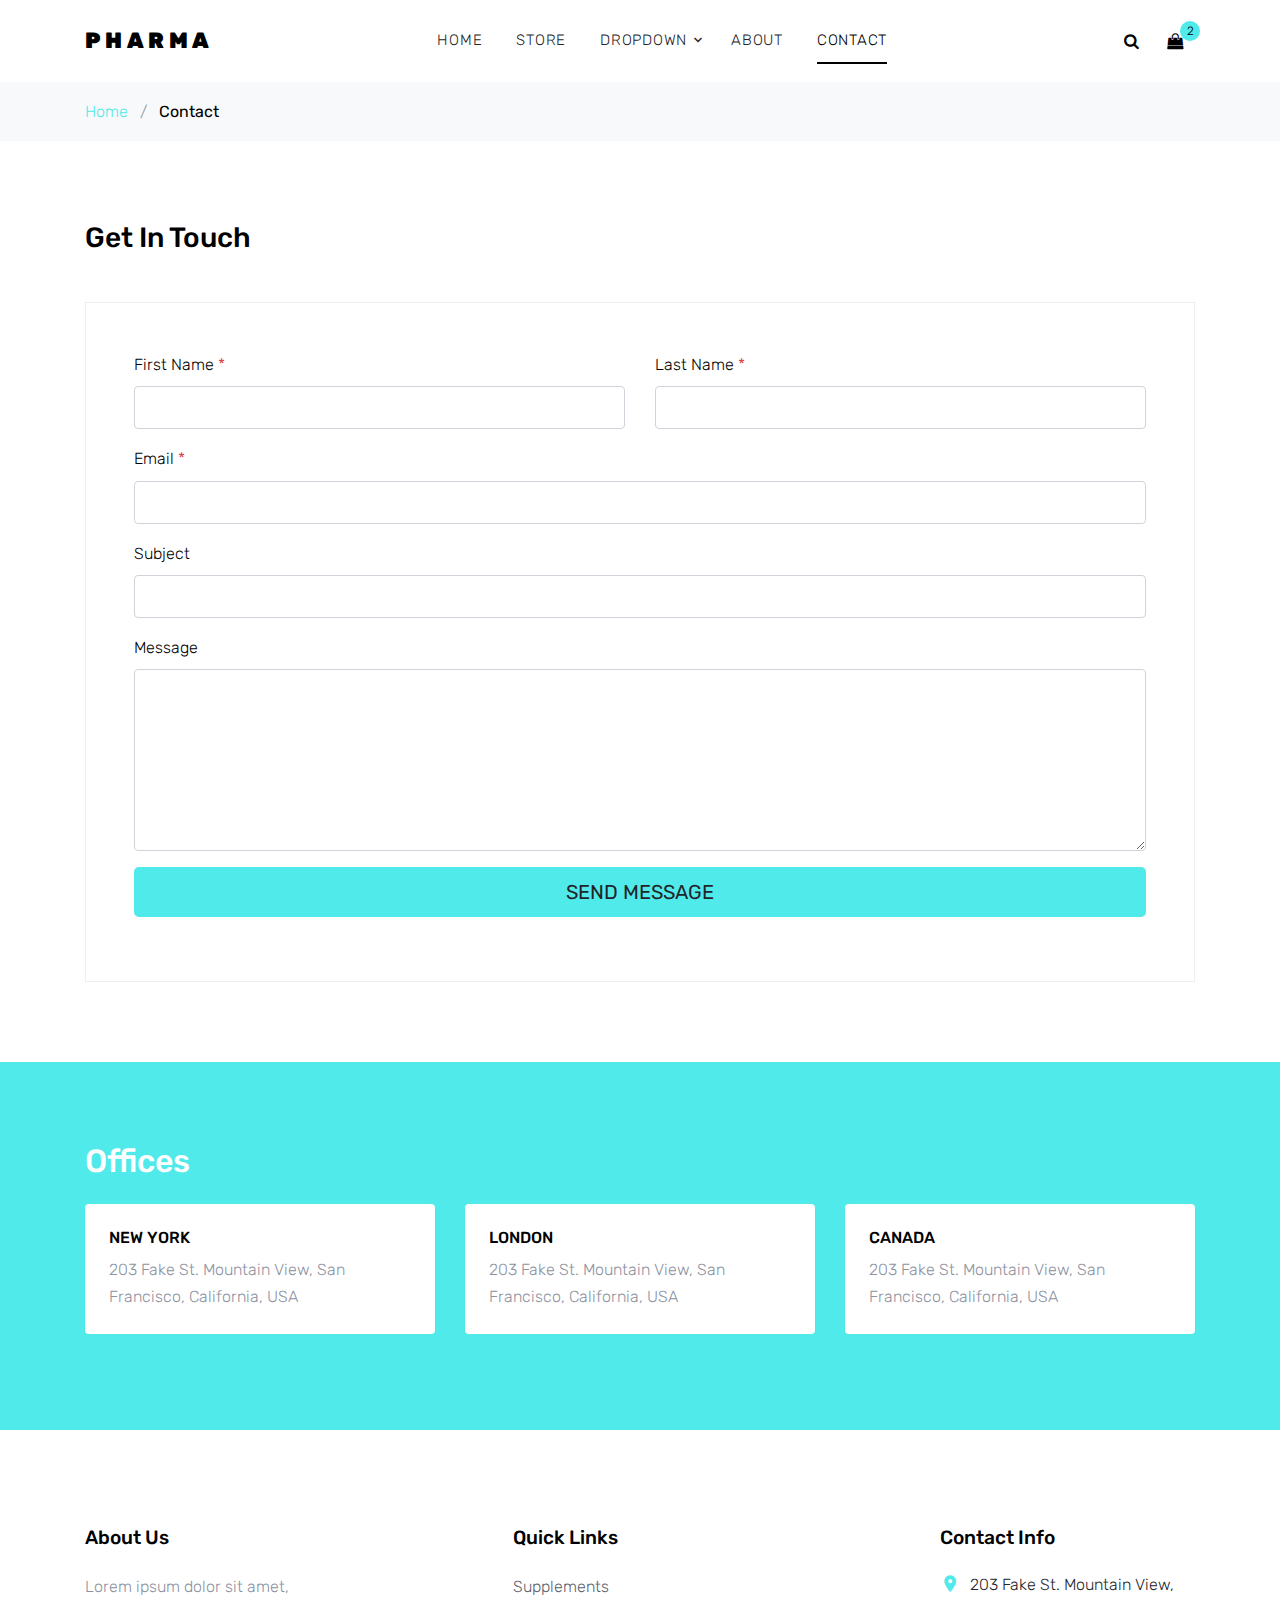
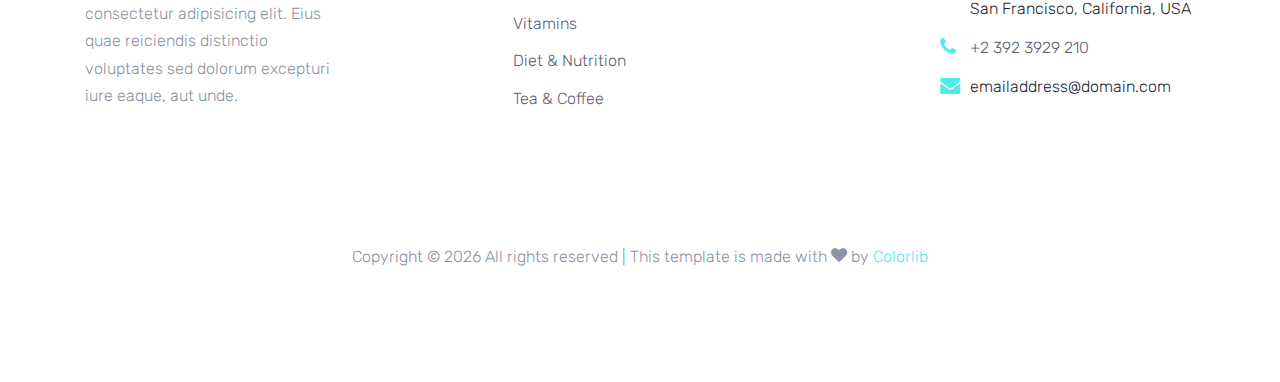
==== contact.html @ 4bcfc31c "add all pages" ====
<!DOCTYPE html>
<html lang="en">

<head>
  <title>Pharma &mdash; Colorlib Template</title>
  <meta charset="utf-8">
  <meta name="viewport" content="width=device-width, initial-scale=1, shrink-to-fit=no">

  <link href="https://fonts.googleapis.com/css?family=Rubik:400,700|Crimson+Text:400,400i" rel="stylesheet">
  <link rel="stylesheet" href="fonts/icomoon/style.css">

  <link rel="stylesheet" href="css/bootstrap.min.css">
  <link rel="stylesheet" href="css/magnific-popup.css">
  <link rel="stylesheet" href="css/jquery-ui.css">
  <link rel="stylesheet" href="css/owl.carousel.min.css">
  <link rel="stylesheet" href="css/owl.theme.default.min.css">


  <link rel="stylesheet" href="css/aos.css">

  <link rel="stylesheet" href="css/style.css">

</head>

<body>

  <div class="site-wrap">


    <div class="site-navbar py-2">

      <div class="search-wrap">
        <div class="container">
          <a href="#" class="search-close js-search-close"><span class="icon-close2"></span></a>
          <form action="#" method="post">
            <input type="text" class="form-control" placeholder="Search keyword and hit enter...">
          </form>
        </div>
      </div>

      <div class="container">
        <div class="d-flex align-items-center justify-content-between">
          <div class="logo">
            <div class="site-logo">
              <a href="index.html" class="js-logo-clone">Pharma</a>
            </div>
          </div>
          <div class="main-nav d-none d-lg-block">
            <nav class="site-navigation text-right text-md-center" role="navigation">
              <ul class="site-menu js-clone-nav d-none d-lg-block">
                <li><a href="index.html">Home</a></li>
                <li><a href="shop.html">Store</a></li>
                <li class="has-children">
                  <a href="#">Dropdown</a>
                  <ul class="dropdown">
                    <li><a href="#">Supplements</a></li>
                    <li class="has-children">
                      <a href="#">Vitamins</a>
                      <ul class="dropdown">
                        <li><a href="#">Supplements</a></li>
                        <li><a href="#">Vitamins</a></li>
                        <li><a href="#">Diet &amp; Nutrition</a></li>
                        <li><a href="#">Tea &amp; Coffee</a></li>
                      </ul>
                    </li>
                    <li><a href="#">Diet &amp; Nutrition</a></li>
                    <li><a href="#">Tea &amp; Coffee</a></li>

                  </ul>
                </li>
                <li><a href="about.html">About</a></li>
                <li class="active"><a href="contact.html">Contact</a></li>
              </ul>
            </nav>
          </div>
          <div class="icons">
            <a href="#" class="icons-btn d-inline-block js-search-open"><span class="icon-search"></span></a>
            <a href="cart.html" class="icons-btn d-inline-block bag">
              <span class="icon-shopping-bag"></span>
              <span class="number">2</span>
            </a>
            <a href="#" class="site-menu-toggle js-menu-toggle ml-3 d-inline-block d-lg-none"><span
                class="icon-menu"></span></a>
          </div>
        </div>
      </div>
    </div>

    <div class="bg-light py-3">
      <div class="container">
        <div class="row">
          <div class="col-md-12 mb-0">
            <a href="index.html">Home</a> <span class="mx-2 mb-0">/</span>
            <strong class="text-black">Contact</strong>
          </div>
        </div>
      </div>
    </div>

    <div class="site-section">
      <div class="container">
        <div class="row">
          <div class="col-md-12">
            <h2 class="h3 mb-5 text-black">Get In Touch</h2>
          </div>
          <div class="col-md-12">
    
            <form action="#" method="post">
    
              <div class="p-3 p-lg-5 border">
                <div class="form-group row">
                  <div class="col-md-6">
                    <label for="c_fname" class="text-black">First Name <span class="text-danger">*</span></label>
                    <input type="text" class="form-control" id="c_fname" name="c_fname">
                  </div>
                  <div class="col-md-6">
                    <label for="c_lname" class="text-black">Last Name <span class="text-danger">*</span></label>
                    <input type="text" class="form-control" id="c_lname" name="c_lname">
                  </div>
                </div>
                <div class="form-group row">
                  <div class="col-md-12">
                    <label for="c_email" class="text-black">Email <span class="text-danger">*</span></label>
                    <input type="email" class="form-control" id="c_email" name="c_email" placeholder="">
                  </div>
                </div>
                <div class="form-group row">
                  <div class="col-md-12">
                    <label for="c_subject" class="text-black">Subject </label>
                    <input type="text" class="form-control" id="c_subject" name="c_subject">
                  </div>
                </div>
    
                <div class="form-group row">
                  <div class="col-md-12">
                    <label for="c_message" class="text-black">Message </label>
                    <textarea name="c_message" id="c_message" cols="30" rows="7" class="form-control"></textarea>
                  </div>
                </div>
                <div class="form-group row">
                  <div class="col-lg-12">
                    <input type="submit" class="btn btn-primary btn-lg btn-block" value="Send Message">
                  </div>
                </div>
              </div>
            </form>
          </div>
          
        </div>
      </div>
    </div>



    <div class="site-section bg-primary">
      <div class="container">
        <div class="row">
          <div class="col-12">
            <h2 class="text-white mb-4">Offices</h2>
          </div>
          <div class="col-lg-4">
            <div class="p-4 bg-white mb-3 rounded">
              <span class="d-block text-black h6 text-uppercase">New York</span>
              <p class="mb-0">203 Fake St. Mountain View, San Francisco, California, USA</p>
            </div>
          </div>
          <div class="col-lg-4">
            <div class="p-4 bg-white mb-3 rounded">
              <span class="d-block text-black h6 text-uppercase">London</span>
              <p class="mb-0">203 Fake St. Mountain View, San Francisco, California, USA</p>
            </div>
          </div>
          <div class="col-lg-4">
            <div class="p-4 bg-white mb-3 rounded">
              <span class="d-block text-black h6 text-uppercase">Canada</span>
              <p class="mb-0">203 Fake St. Mountain View, San Francisco, California, USA</p>
            </div>
          </div>
        </div>
      </div>
      
    </div>


    <footer class="site-footer">
      <div class="container">
        <div class="row">
          <div class="col-md-6 col-lg-3 mb-4 mb-lg-0">

            <div class="block-7">
              <h3 class="footer-heading mb-4">About Us</h3>
              <p>Lorem ipsum dolor sit amet, consectetur adipisicing elit. Eius quae reiciendis distinctio voluptates
                sed dolorum excepturi iure eaque, aut unde.</p>
            </div>

          </div>
          <div class="col-lg-3 mx-auto mb-5 mb-lg-0">
            <h3 class="footer-heading mb-4">Quick Links</h3>
            <ul class="list-unstyled">
              <li><a href="#">Supplements</a></li>
              <li><a href="#">Vitamins</a></li>
              <li><a href="#">Diet &amp; Nutrition</a></li>
              <li><a href="#">Tea &amp; Coffee</a></li>
            </ul>
          </div>

          <div class="col-md-6 col-lg-3">
            <div class="block-5 mb-5">
              <h3 class="footer-heading mb-4">Contact Info</h3>
              <ul class="list-unstyled">
                <li class="address">203 Fake St. Mountain View, San Francisco, California, USA</li>
                <li class="phone"><a href="tel://23923929210">+2 392 3929 210</a></li>
                <li class="email">emailaddress@domain.com</li>
              </ul>
            </div>


          </div>
        </div>
        <div class="row pt-5 mt-5 text-center">
          <div class="col-md-12">
            <p>
              <!-- Link back to Colorlib can't be removed. Template is licensed under CC BY 3.0. -->
              Copyright &copy;
              <script>document.write(new Date().getFullYear());</script> All rights reserved | This template is made
              with <i class="icon-heart" aria-hidden="true"></i> by <a href="https://colorlib.com" target="_blank"
                class="text-primary">Colorlib</a>
              <!-- Link back to Colorlib can't be removed. Template is licensed under CC BY 3.0. -->
            </p>
          </div>

        </div>
      </div>
    </footer>
  </div>

  <script src="js/jquery-3.3.1.min.js"></script>
  <script src="js/jquery-ui.js"></script>
  <script src="js/popper.min.js"></script>
  <script src="js/bootstrap.min.js"></script>
  <script src="js/owl.carousel.min.js"></script>
  <script src="js/jquery.magnific-popup.min.js"></script>
  <script src="js/aos.js"></script>

  <script src="js/main.js"></script>

</body>

</html>
---- fonts/icomoon/style.css ----
@font-face {
  font-family: 'icomoon';
  src:  url('fonts/icomoon.eot?10si43');
  src:  url('fonts/icomoon.eot?10si43#iefix') format('embedded-opentype'),
    url('fonts/icomoon.ttf?10si43') format('truetype'),
    url('fonts/icomoon.woff?10si43') format('woff'),
    url('fonts/icomoon.svg?10si43#icomoon') format('svg');
  font-weight: normal;
  font-style: normal;
}

[class^="icon-"], [class*=" icon-"] {
  /* use !important to prevent issues with browser extensions that change fonts */
  font-family: 'icomoon' !important;
  speak: none;
  font-style: normal;
  font-weight: normal;
  font-variant: normal;
  text-transform: none;
  line-height: 1;

  /* Better Font Rendering =========== */
  -webkit-font-smoothing: antialiased;
  -moz-osx-font-smoothing: grayscale;
}

.icon-asterisk:before {
  content: "\f069";
}
.icon-plus:before {
  content: "\f067";
}
.icon-question:before {
  content: "\f128";
}
.icon-minus:before {
  content: "\f068";
}
.icon-glass:before {
  content: "\f000";
}
.icon-music:before {
  content: "\f001";
}
.icon-search:before {
  content: "\f002";
}
.icon-envelope-o:before {
  content: "\f003";
}
.icon-heart:before {
  content: "\f004";
}
.icon-star:before {
  content: "\f005";
}
.icon-star-o:before {
  content: "\f006";
}
.icon-user:before {
  content: "\f007";
}
.icon-film:before {
  content: "\f008";
}
.icon-th-large:before {
  content: "\f009";
}
.icon-th:before {
  content: "\f00a";
}
.icon-th-list:before {
  content: "\f00b";
}
.icon-check:before {
  content: "\f00c";
}
.icon-close:before {
  content: "\f00d";
}
.icon-remove:before {
  content: "\f00d";
}
.icon-times:before {
  content: "\f00d";
}
.icon-search-plus:before {
  content: "\f00e";
}
.icon-search-minus:before {
  content: "\f010";
}
.icon-power-off:before {
  content: "\f011";
}
.icon-signal:before {
  content: "\f012";
}
.icon-cog:before {
  content: "\f013";
}
.icon-gear:before {
  content: "\f013";
}
.icon-trash-o:before {
  content: "\f014";
}
.icon-home:before {
  content: "\f015";
}
.icon-file-o:before {
  content: "\f016";
}
.icon-clock-o:before {
  content: "\f017";
}
.icon-road:before {
  content: "\f018";
}
.icon-download:before {
  content: "\f019";
}
.icon-arrow-circle-o-down:before {
  content: "\f01a";
}
.icon-arrow-circle-o-up:before {
  content: "\f01b";
}
.icon-inbox:before {
  content: "\f01c";
}
.icon-play-circle-o:before {
  content: "\f01d";
}
.icon-repeat:before {
  content: "\f01e";
}
.icon-rotate-right:before {
  content: "\f01e";
}
.icon-refresh:before {
  content: "\f021";
}
.icon-list-alt:before {
  content: "\f022";
}
.icon-lock:before {
  content: "\f023";
}
.icon-flag:before {
  content: "\f024";
}
.icon-headphones:before {
  content: "\f025";
}
.icon-volume-off:before {
  content: "\f026";
}
.icon-volume-down:before {
  content: "\f027";
}
.icon-volume-up:before {
  content: "\f028";
}
.icon-qrcode:before {
  content: "\f029";
}
.icon-barcode:before {
  content: "\f02a";
}
.icon-tag:before {
  content: "\f02b";
}
.icon-tags:before {
  content: "\f02c";
}
.icon-book:before {
  content: "\f02d";
}
.icon-bookmark:before {
  content: "\f02e";
}
.icon-print:before {
  content: "\f02f";
}
.icon-camera:before {
  content: "\f030";
}
.icon-font:before {
  content: "\f031";
}
.icon-bold:before {
  content: "\f032";
}
.icon-italic:before {
  content: "\f033";
}
.icon-text-height:before {
  content: "\f034";
}
.icon-text-width:before {
  content: "\f035";
}
.icon-align-left:before {
  content: "\f036";
}
.icon-align-center:before {
  content: "\f037";
}
.icon-align-right:before {
  content: "\f038";
}
.icon-align-justify:before {
  content: "\f039";
}
.icon-list:before {
  content: "\f03a";
}
.icon-dedent:before {
  content: "\f03b";
}
.icon-outdent:before {
  content: "\f03b";
}
.icon-indent:before {
  content: "\f03c";
}
.icon-video-camera:before {
  content: "\f03d";
}
.icon-image:before {
  content: "\f03e";
}
.icon-photo:before {
  content: "\f03e";
}
.icon-picture-o:before {
  content: "\f03e";
}
.icon-pencil:before {
  content: "\f040";
}
.icon-map-marker:before {
  content: "\f041";
}
.icon-adjust:before {
  content: "\f042";
}
.icon-tint:before {
  content: "\f043";
}
.icon-edit:before {
  content: "\f044";
}
.icon-pencil-square-o:before {
  content: "\f044";
}
.icon-share-square-o:before {
  content: "\f045";
}
.icon-check-square-o:before {
  content: "\f046";
}
.icon-arrows:before {
  content: "\f047";
}
.icon-step-backward:before {
  content: "\f048";
}
.icon-fast-backward:before {
  content: "\f049";
}
.icon-backward:before {
  content: "\f04a";
}
.icon-play:before {
  content: "\f04b";
}
.icon-pause:before {
  content: "\f04c";
}
.icon-stop:before {
  content: "\f04d";
}
.icon-forward:before {
  content: "\f04e";
}
.icon-fast-forward:before {
  content: "\f050";
}
.icon-step-forward:before {
  content: "\f051";
}
.icon-eject:before {
  content: "\f052";
}
.icon-chevron-left:before {
  content: "\f053";
}
.icon-chevron-right:before {
  content: "\f054";
}
.icon-plus-circle:before {
  content: "\f055";
}
.icon-minus-circle:before {
  content: "\f056";
}
.icon-times-circle:before {
  content: "\f057";
}
.icon-check-circle:before {
  content: "\f058";
}
.icon-question-circle:before {
  content: "\f059";
}
.icon-info-circle:before {
  content: "\f05a";
}
.icon-crosshairs:before {
  content: "\f05b";
}
.icon-times-circle-o:before {
  content: "\f05c";
}
.icon-check-circle-o:before {
  content: "\f05d";
}
.icon-ban:before {
  content: "\f05e";
}
.icon-arrow-left:before {
  content: "\f060";
}
.icon-arrow-right:before {
  content: "\f061";
}
.icon-arrow-up:before {
  content: "\f062";
}
.icon-arrow-down:before {
  content: "\f063";
}
.icon-mail-forward:before {
  content: "\f064";
}
.icon-share:before {
  content: "\f064";
}
.icon-expand:before {
  content: "\f065";
}
.icon-compress:before {
  content: "\f066";
}
.icon-exclamation-circle:before {
  content: "\f06a";
}
.icon-gift:before {
  content: "\f06b";
}
.icon-leaf:before {
  content: "\f06c";
}
.icon-fire:before {
  content: "\f06d";
}
.icon-eye:before {
  content: "\f06e";
}
.icon-eye-slash:before {
  content: "\f070";
}
.icon-exclamation-triangle:before {
  content: "\f071";
}
.icon-warning:before {
  content: "\f071";
}
.icon-plane:before {
  content: "\f072";
}
.icon-calendar:before {
  content: "\f073";
}
.icon-random:before {
  content: "\f074";
}
.icon-comment:before {
  content: "\f075";
}
.icon-magnet:before {
  content: "\f076";
}
.icon-chevron-up:before {
  content: "\f077";
}
.icon-chevron-down:before {
  content: "\f078";
}
.icon-retweet:before {
  content: "\f079";
}
.icon-shopping-cart:before {
  content: "\f07a";
}
.icon-folder:before {
  content: "\f07b";
}
.icon-folder-open:before {
  content: "\f07c";
}
.icon-arrows-v:before {
  content: "\f07d";
}
.icon-arrows-h:before {
  content: "\f07e";
}
.icon-bar-chart:before {
  content: "\f080";
}
.icon-bar-chart-o:before {
  content: "\f080";
}
.icon-twitter-square:before {
  content: "\f081";
}
.icon-facebook-square:before {
  content: "\f082";
}
.icon-camera-retro:before {
  content: "\f083";
}
.icon-key:before {
  content: "\f084";
}
.icon-cogs:before {
  content: "\f085";
}
.icon-gears:before {
  content: "\f085";
}
.icon-comments:before {
  content: "\f086";
}
.icon-thumbs-o-up:before {
  content: "\f087";
}
.icon-thumbs-o-down:before {
  content: "\f088";
}
.icon-star-half:before {
  content: "\f089";
}
.icon-heart-o:before {
  content: "\f08a";
}
.icon-sign-out:before {
  content: "\f08b";
}
.icon-linkedin-square:before {
  content: "\f08c";
}
.icon-thumb-tack:before {
  content: "\f08d";
}
.icon-external-link:before {
  content: "\f08e";
}
.icon-sign-in:before {
  content: "\f090";
}
.icon-trophy:before {
  content: "\f091";
}
.icon-github-square:before {
  content: "\f092";
}
.icon-upload:before {
  content: "\f093";
}
.icon-lemon-o:before {
  content: "\f094";
}
.icon-phone:before {
  content: "\f095";
}
.icon-square-o:before {
  content: "\f096";
}
.icon-bookmark-o:before {
  content: "\f097";
}
.icon-phone-square:before {
  content: "\f098";
}
.icon-twitter:before {
  content: "\f099";
}
.icon-facebook:before {
  content: "\f09a";
}
.icon-facebook-f:before {
  content: "\f09a";
}
.icon-github:before {
  content: "\f09b";
}
.icon-unlock:before {
  content: "\f09c";
}
.icon-credit-card:before {
  content: "\f09d";
}
.icon-feed:before {
  content: "\f09e";
}
.icon-rss:before {
  content: "\f09e";
}
.icon-hdd-o:before {
  content: "\f0a0";
}
.icon-bullhorn:before {
  content: "\f0a1";
}
.icon-bell-o:before {
  content: "\f0a2";
}
.icon-certificate:before {
  content: "\f0a3";
}
.icon-hand-o-right:before {
  content: "\f0a4";
}
.icon-hand-o-left:before {
  content: "\f0a5";
}
.icon-hand-o-up:before {
  content: "\f0a6";
}
.icon-hand-o-down:before {
  content: "\f0a7";
}
.icon-arrow-circle-left:before {
  content: "\f0a8";
}
.icon-arrow-circle-right:before {
  content: "\f0a9";
}
.icon-arrow-circle-up:before {
  content: "\f0aa";
}
.icon-arrow-circle-down:before {
  content: "\f0ab";
}
.icon-globe:before {
  content: "\f0ac";
}
.icon-wrench:before {
  content: "\f0ad";
}
.icon-tasks:before {
  content: "\f0ae";
}
.icon-filter:before {
  content: "\f0b0";
}
.icon-briefcase:before {
  content: "\f0b1";
}
.icon-arrows-alt:before {
  content: "\f0b2";
}
.icon-group:before {
  content: "\f0c0";
}
.icon-users:before {
  content: "\f0c0";
}
.icon-chain:before {
  content: "\f0c1";
}
.icon-link:before {
  content: "\f0c1";
}
.icon-cloud:before {
  content: "\f0c2";
}
.icon-flask:before {
  content: "\f0c3";
}
.icon-cut:before {
  content: "\f0c4";
}
.icon-scissors:before {
  content: "\f0c4";
}
.icon-copy:before {
  content: "\f0c5";
}
.icon-files-o:before {
  content: "\f0c5";
}
.icon-paperclip:before {
  content: "\f0c6";
}
.icon-floppy-o:before {
  content: "\f0c7";
}
.icon-save:before {
  content: "\f0c7";
}
.icon-square:before {
  content: "\f0c8";
}
.icon-bars:before {
  content: "\f0c9";
}
.icon-navicon:before {
  content: "\f0c9";
}
.icon-reorder:before {
  content: "\f0c9";
}
.icon-list-ul:before {
  content: "\f0ca";
}
.icon-list-ol:before {
  content: "\f0cb";
}
.icon-strikethrough:before {
  content: "\f0cc";
}
.icon-underline:before {
  content: "\f0cd";
}
.icon-table:before {
  content: "\f0ce";
}
.icon-magic:before {
  content: "\f0d0";
}
.icon-truck:before {
  content: "\f0d1";
}
.icon-pinterest:before {
  content: "\f0d2";
}
.icon-pinterest-square:before {
  content: "\f0d3";
}
.icon-google-plus-square:before {
  content: "\f0d4";
}
.icon-google-plus:before {
  content: "\f0d5";
}
.icon-money:before {
  content: "\f0d6";
}
.icon-caret-down:before {
  content: "\f0d7";
}
.icon-caret-up:before {
  content: "\f0d8";
}
.icon-caret-left:before {
  content: "\f0d9";
}
.icon-caret-right:before {
  content: "\f0da";
}
.icon-columns:before {
  content: "\f0db";
}
.icon-sort:before {
  content: "\f0dc";
}
.icon-unsorted:before {
  content: "\f0dc";
}
.icon-sort-desc:before {
  content: "\f0dd";
}
.icon-sort-down:before {
  content: "\f0dd";
}
.icon-sort-asc:before {
  content: "\f0de";
}
.icon-sort-up:before {
  content: "\f0de";
}
.icon-envelope:before {
  content: "\f0e0";
}
.icon-linkedin:before {
  content: "\f0e1";
}
.icon-rotate-left:before {
  content: "\f0e2";
}
.icon-undo:before {
  content: "\f0e2";
}
.icon-gavel:before {
  content: "\f0e3";
}
.icon-legal:before {
  content: "\f0e3";
}
.icon-dashboard:before {
  content: "\f0e4";
}
.icon-tachometer:before {
  content: "\f0e4";
}
.icon-comment-o:before {
  content: "\f0e5";
}
.icon-comments-o:before {
  content: "\f0e6";
}
.icon-bolt:before {
  content: "\f0e7";
}
.icon-flash:before {
  content: "\f0e7";
}
.icon-sitemap:before {
  content: "\f0e8";
}
.icon-umbrella:before {
  content: "\f0e9";
}
.icon-clipboard:before {
  content: "\f0ea";
}
.icon-paste:before {
  content: "\f0ea";
}
.icon-lightbulb-o:before {
  content: "\f0eb";
}
.icon-exchange:before {
  content: "\f0ec";
}
.icon-cloud-download:before {
  content: "\f0ed";
}
.icon-cloud-upload:before {
  content: "\f0ee";
}
.icon-user-md:before {
  content: "\f0f0";
}
.icon-stethoscope:before {
  content: "\f0f1";
}
.icon-suitcase:before {
  content: "\f0f2";
}
.icon-bell:before {
  content: "\f0f3";
}
.icon-coffee:before {
  content: "\f0f4";
}
.icon-cutlery:before {
  content: "\f0f5";
}
.icon-file-text-o:before {
  content: "\f0f6";
}
.icon-building-o:before {
  content: "\f0f7";
}
.icon-hospital-o:before {
  content: "\f0f8";
}
.icon-ambulance:before {
  content: "\f0f9";
}
.icon-medkit:before {
  content: "\f0fa";
}
.icon-fighter-jet:before {
  content: "\f0fb";
}
.icon-beer:before {
  content: "\f0fc";
}
.icon-h-square:before {
  content: "\f0fd";
}
.icon-plus-square:before {
  content: "\f0fe";
}
.icon-angle-double-left:before {
  content: "\f100";
}
.icon-angle-double-right:before {
  content: "\f101";
}
.icon-angle-double-up:before {
  content: "\f102";
}
.icon-angle-double-down:before {
  content: "\f103";
}
.icon-angle-left:before {
  content: "\f104";
}
.icon-angle-right:before {
  content: "\f105";
}
.icon-angle-up:before {
  content: "\f106";
}
.icon-angle-down:before {
  content: "\f107";
}
.icon-desktop:before {
  content: "\f108";
}
.icon-laptop:before {
  content: "\f109";
}
.icon-tablet:before {
  content: "\f10a";
}
.icon-mobile:before {
  content: "\f10b";
}
.icon-mobile-phone:before {
  content: "\f10b";
}
.icon-circle-o:before {
  content: "\f10c";
}
.icon-quote-left:before {
  content: "\f10d";
}
.icon-quote-right:before {
  content: "\f10e";
}
.icon-spinner:before {
  content: "\f110";
}
.icon-circle:before {
  content: "\f111";
}
.icon-mail-reply:before {
  content: "\f112";
}
.icon-reply:before {
  content: "\f112";
}
.icon-github-alt:before {
  content: "\f113";
}
.icon-folder-o:before {
  content: "\f114";
}
.icon-folder-open-o:before {
  content: "\f115";
}
.icon-smile-o:before {
  content: "\f118";
}
.icon-frown-o:before {
  content: "\f119";
}
.icon-meh-o:before {
  content: "\f11a";
}
.icon-gamepad:before {
  content: "\f11b";
}
.icon-keyboard-o:before {
  content: "\f11c";
}
.icon-flag-o:before {
  content: "\f11d";
}
.icon-flag-checkered:before {
  content: "\f11e";
}
.icon-terminal:before {
  content: "\f120";
}
.icon-code:before {
  content: "\f121";
}
.icon-mail-reply-all:before {
  content: "\f122";
}
.icon-reply-all:before {
  content: "\f122";
}
.icon-star-half-empty:before {
  content: "\f123";
}
.icon-star-half-full:before {
  content: "\f123";
}
.icon-star-half-o:before {
  content: "\f123";
}
.icon-location-arrow:before {
  content: "\f124";
}
.icon-crop:before {
  content: "\f125";
}
.icon-code-fork:before {
  content: "\f126";
}
.icon-chain-broken:before {
  content: "\f127";
}
.icon-unlink:before {
  content: "\f127";
}
.icon-info:before {
  content: "\f129";
}
.icon-exclamation:before {
  content: "\f12a";
}
.icon-superscript:before {
  content: "\f12b";
}
.icon-subscript:before {
  content: "\f12c";
}
.icon-eraser:before {
  content: "\f12d";
}
.icon-puzzle-piece:before {
  content: "\f12e";
}
.icon-microphone:before {
  content: "\f130";
}
.icon-microphone-slash:before {
  content: "\f131";
}
.icon-shield:before {
  content: "\f132";
}
.icon-calendar-o:before {
  content: "\f133";
}
.icon-fire-extinguisher:before {
  content: "\f134";
}
.icon-rocket:before {
  content: "\f135";
}
.icon-maxcdn:before {
  content: "\f136";
}
.icon-chevron-circle-left:before {
  content: "\f137";
}
.icon-chevron-circle-right:before {
  content: "\f138";
}
.icon-chevron-circle-up:before {
  content: "\f139";
}
.icon-chevron-circle-down:before {
  content: "\f13a";
}
.icon-html5:before {
  content: "\f13b";
}
.icon-css3:before {
  content: "\f13c";
}
.icon-anchor:before {
  content: "\f13d";
}
.icon-unlock-alt:before {
  content: "\f13e";
}
.icon-bullseye:before {
  content: "\f140";
}
.icon-ellipsis-h:before {
  content: "\f141";
}
.icon-ellipsis-v:before {
  content: "\f142";
}
.icon-rss-square:before {
  content: "\f143";
}
.icon-play-circle:before {
  content: "\f144";
}
.icon-ticket:before {
  content: "\f145";
}
.icon-minus-square:before {
  content: "\f146";
}
.icon-minus-square-o:before {
  content: "\f147";
}
.icon-level-up:before {
  content: "\f148";
}
.icon-level-down:before {
  content: "\f149";
}
.icon-check-square:before {
  content: "\f14a";
}
.icon-pencil-square:before {
  content: "\f14b";
}
.icon-external-link-square:before {
  content: "\f14c";
}
.icon-share-square:before {
  content: "\f14d";
}
.icon-compass:before {
  content: "\f14e";
}
.icon-caret-square-o-down:before {
  content: "\f150";
}
.icon-toggle-down:before {
  content: "\f150";
}
.icon-caret-square-o-up:before {
  content: "\f151";
}
.icon-toggle-up:before {
  content: "\f151";
}
.icon-caret-square-o-right:before {
  content: "\f152";
}
.icon-toggle-right:before {
  content: "\f152";
}
.icon-eur:before {
  content: "\f153";
}
.icon-euro:before {
  content: "\f153";
}
.icon-gbp:before {
  content: "\f154";
}
.icon-dollar:before {
  content: "\f155";
}
.icon-usd:before {
  content: "\f155";
}
.icon-inr:before {
  content: "\f156";
}
.icon-rupee:before {
  content: "\f156";
}
.icon-cny:before {
  content: "\f157";
}
.icon-jpy:before {
  content: "\f157";
}
.icon-rmb:before {
  content: "\f157";
}
.icon-yen:before {
  content: "\f157";
}
.icon-rouble:before {
  content: "\f158";
}
.icon-rub:before {
  content: "\f158";
}
.icon-ruble:before {
  content: "\f158";
}
.icon-krw:before {
  content: "\f159";
}
.icon-won:before {
  content: "\f159";
}
.icon-bitcoin:before {
  content: "\f15a";
}
.icon-btc:before {
  content: "\f15a";
}
.icon-file:before {
  content: "\f15b";
}
.icon-file-text:before {
  content: "\f15c";
}
.icon-sort-alpha-asc:before {
  content: "\f15d";
}
.icon-sort-alpha-desc:before {
  content: "\f15e";
}
.icon-sort-amount-asc:before {
  content: "\f160";
}
.icon-sort-amount-desc:before {
  content: "\f161";
}
.icon-sort-numeric-asc:before {
  content: "\f162";
}
.icon-sort-numeric-desc:before {
  content: "\f163";
}
.icon-thumbs-up:before {
  content: "\f164";
}
.icon-thumbs-down:before {
  content: "\f165";
}
.icon-youtube-square:before {
  content: "\f166";
}
.icon-youtube:before {
  content: "\f167";
}
.icon-xing:before {
  content: "\f168";
}
.icon-xing-square:before {
  content: "\f169";
}
.icon-youtube-play:before {
  content: "\f16a";
}
.icon-dropbox:before {
  content: "\f16b";
}
.icon-stack-overflow:before {
  content: "\f16c";
}
.icon-instagram:before {
  content: "\f16d";
}
.icon-flickr:before {
  content: "\f16e";
}
.icon-adn:before {
  content: "\f170";
}
.icon-bitbucket:before {
  content: "\f171";
}
.icon-bitbucket-square:before {
  content: "\f172";
}
.icon-tumblr:before {
  content: "\f173";
}
.icon-tumblr-square:before {
  content: "\f174";
}
.icon-long-arrow-down:before {
  content: "\f175";
}
.icon-long-arrow-up:before {
  content: "\f176";
}
.icon-long-arrow-left:before {
  content: "\f177";
}
.icon-long-arrow-right:before {
  content: "\f178";
}
.icon-apple:before {
  content: "\f179";
}
.icon-windows:before {
  content: "\f17a";
}
.icon-android:before {
  content: "\f17b";
}
.icon-linux:before {
  content: "\f17c";
}
.icon-dribbble:before {
  content: "\f17d";
}
.icon-skype:before {
  content: "\f17e";
}
.icon-foursquare:before {
  content: "\f180";
}
.icon-trello:before {
  content: "\f181";
}
.icon-female:before {
  content: "\f182";
}
.icon-male:before {
  content: "\f183";
}
.icon-gittip:before {
  content: "\f184";
}
.icon-gratipay:before {
  content: "\f184";
}
.icon-sun-o:before {
  content: "\f185";
}
.icon-moon-o:before {
  content: "\f186";
}
.icon-archive:before {
  content: "\f187";
}
.icon-bug:before {
  content: "\f188";
}
.icon-vk:before {
  content: "\f189";
}
.icon-weibo:before {
  content: "\f18a";
}
.icon-renren:before {
  content: "\f18b";
}
.icon-pagelines:before {
  content: "\f18c";
}
.icon-stack-exchange:before {
  content: "\f18d";
}
.icon-arrow-circle-o-right:before {
  content: "\f18e";
}
.icon-arrow-circle-o-left:before {
  content: "\f190";
}
.icon-caret-square-o-left:before {
  content: "\f191";
}
.icon-toggle-left:before {
  content: "\f191";
}
.icon-dot-circle-o:before {
  content: "\f192";
}
.icon-wheelchair:before {
  content: "\f193";
}
.icon-vimeo-square:before {
  content: "\f194";
}
.icon-try:before {
  content: "\f195";
}
.icon-turkish-lira:before {
  content: "\f195";
}
.icon-plus-square-o:before {
  content: "\f196";
}
.icon-space-shuttle:before {
  content: "\f197";
}
.icon-slack:before {
  content: "\f198";
}
.icon-envelope-square:before {
  content: "\f199";
}
.icon-wordpress:before {
  content: "\f19a";
}
.icon-openid:before {
  content: "\f19b";
}
.icon-bank:before {
  content: "\f19c";
}
.icon-institution:before {
  content: "\f19c";
}
.icon-university:before {
  content: "\f19c";
}
.icon-graduation-cap:before {
  content: "\f19d";
}
.icon-mortar-board:before {
  content: "\f19d";
}
.icon-yahoo:before {
  content: "\f19e";
}
.icon-google:before {
  content: "\f1a0";
}
.icon-reddit:before {
  content: "\f1a1";
}
.icon-reddit-square:before {
  content: "\f1a2";
}
.icon-stumbleupon-circle:before {
  content: "\f1a3";
}
.icon-stumbleupon:before {
  content: "\f1a4";
}
.icon-delicious:before {
  content: "\f1a5";
}
.icon-digg:before {
  content: "\f1a6";
}
.icon-pied-piper-pp:before {
  content: "\f1a7";
}
.icon-pied-piper-alt:before {
  content: "\f1a8";
}
.icon-drupal:before {
  content: "\f1a9";
}
.icon-joomla:before {
  content: "\f1aa";
}
.icon-language:before {
  content: "\f1ab";
}
.icon-fax:before {
  content: "\f1ac";
}
.icon-building:before {
  content: "\f1ad";
}
.icon-child:before {
  content: "\f1ae";
}
.icon-paw:before {
  content: "\f1b0";
}
.icon-spoon:before {
  content: "\f1b1";
}
.icon-cube:before {
  content: "\f1b2";
}
.icon-cubes:before {
  content: "\f1b3";
}
.icon-behance:before {
  content: "\f1b4";
}
.icon-behance-square:before {
  content: "\f1b5";
}
.icon-steam:before {
  content: "\f1b6";
}
.icon-steam-square:before {
  content: "\f1b7";
}
.icon-recycle:before {
  content: "\f1b8";
}
.icon-automobile:before {
  content: "\f1b9";
}
.icon-car:before {
  content: "\f1b9";
}
.icon-cab:before {
  content: "\f1ba";
}
.icon-taxi:before {
  content: "\f1ba";
}
.icon-tree:before {
  content: "\f1bb";
}
.icon-spotify:before {
  content: "\f1bc";
}
.icon-deviantart:before {
  content: "\f1bd";
}
.icon-soundcloud:before {
  content: "\f1be";
}
.icon-database:before {
  content: "\f1c0";
}
.icon-file-pdf-o:before {
  content: "\f1c1";
}
.icon-file-word-o:before {
  content: "\f1c2";
}
.icon-file-excel-o:before {
  content: "\f1c3";
}
.icon-file-powerpoint-o:before {
  content: "\f1c4";
}
.icon-file-image-o:before {
  content: "\f1c5";
}
.icon-file-photo-o:before {
  content: "\f1c5";
}
.icon-file-picture-o:before {
  content: "\f1c5";
}
.icon-file-archive-o:before {
  content: "\f1c6";
}
.icon-file-zip-o:before {
  content: "\f1c6";
}
.icon-file-audio-o:before {
  content: "\f1c7";
}
.icon-file-sound-o:before {
  content: "\f1c7";
}
.icon-file-movie-o:before {
  content: "\f1c8";
}
.icon-file-video-o:before {
  content: "\f1c8";
}
.icon-file-code-o:before {
  content: "\f1c9";
}
.icon-vine:before {
  content: "\f1ca";
}
.icon-codepen:before {
  content: "\f1cb";
}
.icon-jsfiddle:before {
  content: "\f1cc";
}
.icon-life-bouy:before {
  content: "\f1cd";
}
.icon-life-buoy:before {
  content: "\f1cd";
}
.icon-life-ring:before {
  content: "\f1cd";
}
.icon-life-saver:before {
  content: "\f1cd";
}
.icon-support:before {
  content: "\f1cd";
}
.icon-circle-o-notch:before {
  content: "\f1ce";
}
.icon-ra:before {
  content: "\f1d0";
}
.icon-rebel:before {
  content: "\f1d0";
}
.icon-resistance:before {
  content: "\f1d0";
}
.icon-empire:before {
  content: "\f1d1";
}
.icon-ge:before {
  content: "\f1d1";
}
.icon-git-square:before {
  content: "\f1d2";
}
.icon-git:before {
  content: "\f1d3";
}
.icon-hacker-news:before {
  content: "\f1d4";
}
.icon-y-combinator-square:before {
  content: "\f1d4";
}
.icon-yc-square:before {
  content: "\f1d4";
}
.icon-tencent-weibo:before {
  content: "\f1d5";
}
.icon-qq:before {
  content: "\f1d6";
}
.icon-wechat:before {
  content: "\f1d7";
}
.icon-weixin:before {
  content: "\f1d7";
}
.icon-paper-plane:before {
  content: "\f1d8";
}
.icon-send:before {
  content: "\f1d8";
}
.icon-paper-plane-o:before {
  content: "\f1d9";
}
.icon-send-o:before {
  content: "\f1d9";
}
.icon-history:before {
  content: "\f1da";
}
.icon-circle-thin:before {
  content: "\f1db";
}
.icon-header:before {
  content: "\f1dc";
}
.icon-paragraph:before {
  content: "\f1dd";
}
.icon-sliders:before {
  content: "\f1de";
}
.icon-share-alt:before {
  content: "\f1e0";
}
.icon-share-alt-square:before {
  content: "\f1e1";
}
.icon-bomb:before {
  content: "\f1e2";
}
.icon-futbol-o:before {
  content: "\f1e3";
}
.icon-soccer-ball-o:before {
  content: "\f1e3";
}
.icon-tty:before {
  content: "\f1e4";
}
.icon-binoculars:before {
  content: "\f1e5";
}
.icon-plug:before {
  content: "\f1e6";
}
.icon-slideshare:before {
  content: "\f1e7";
}
.icon-twitch:before {
  content: "\f1e8";
}
.icon-yelp:before {
  content: "\f1e9";
}
.icon-newspaper-o:before {
  content: "\f1ea";
}
.icon-wifi:before {
  content: "\f1eb";
}
.icon-calculator:before {
  content: "\f1ec";
}
.icon-paypal:before {
  content: "\f1ed";
}
.icon-google-wallet:before {
  content: "\f1ee";
}
.icon-cc-visa:before {
  content: "\f1f0";
}
.icon-cc-mastercard:before {
  content: "\f1f1";
}
.icon-cc-discover:before {
  content: "\f1f2";
}
.icon-cc-amex:before {
  content: "\f1f3";
}
.icon-cc-paypal:before {
  content: "\f1f4";
}
.icon-cc-stripe:before {
  content: "\f1f5";
}
.icon-bell-slash:before {
  content: "\f1f6";
}
.icon-bell-slash-o:before {
  content: "\f1f7";
}
.icon-trash:before {
  content: "\f1f8";
}
.icon-copyright:before {
  content: "\f1f9";
}
.icon-at:before {
  content: "\f1fa";
}
.icon-eyedropper:before {
  content: "\f1fb";
}
.icon-paint-brush:before {
  content: "\f1fc";
}
.icon-birthday-cake:before {
  content: "\f1fd";
}
.icon-area-chart:before {
  content: "\f1fe";
}
.icon-pie-chart:before {
  content: "\f200";
}
.icon-line-chart:before {
  content: "\f201";
}
.icon-lastfm:before {
  content: "\f202";
}
.icon-lastfm-square:before {
  content: "\f203";
}
.icon-toggle-off:before {
  content: "\f204";
}
.icon-toggle-on:before {
  content: "\f205";
}
.icon-bicycle:before {
  content: "\f206";
}
.icon-bus:before {
  content: "\f207";
}
.icon-ioxhost:before {
  content: "\f208";
}
.icon-angellist:before {
  content: "\f209";
}
.icon-cc:before {
  content: "\f20a";
}
.icon-ils:before {
  content: "\f20b";
}
.icon-shekel:before {
  content: "\f20b";
}
.icon-sheqel:before {
  content: "\f20b";
}
.icon-meanpath:before {
  content: "\f20c";
}
.icon-buysellads:before {
  content: "\f20d";
}
.icon-connectdevelop:before {
  content: "\f20e";
}
.icon-dashcube:before {
  content: "\f210";
}
.icon-forumbee:before {
  content: "\f211";
}
.icon-leanpub:before {
  content: "\f212";
}
.icon-sellsy:before {
  content: "\f213";
}
.icon-shirtsinbulk:before {
  content: "\f214";
}
.icon-simplybuilt:before {
  content: "\f215";
}
.icon-skyatlas:before {
  content: "\f216";
}
.icon-cart-plus:before {
  content: "\f217";
}
.icon-cart-arrow-down:before {
  content: "\f218";
}
.icon-diamond:before {
  content: "\f219";
}
.icon-ship:before {
  content: "\f21a";
}
.icon-user-secret:before {
  content: "\f21b";
}
.icon-motorcycle:before {
  content: "\f21c";
}
.icon-street-view:before {
  content: "\f21d";
}
.icon-heartbeat:before {
  content: "\f21e";
}
.icon-venus:before {
  content: "\f221";
}
.icon-mars:before {
  content: "\f222";
}
.icon-mercury:before {
  content: "\f223";
}
.icon-intersex:before {
  content: "\f224";
}
.icon-transgender:before {
  content: "\f224";
}
.icon-transgender-alt:before {
  content: "\f225";
}
.icon-venus-double:before {
  content: "\f226";
}
.icon-mars-double:before {
  content: "\f227";
}
.icon-venus-mars:before {
  content: "\f228";
}
.icon-mars-stroke:before {
  content: "\f229";
}
.icon-mars-stroke-v:before {
  content: "\f22a";
}
.icon-mars-stroke-h:before {
  content: "\f22b";
}
.icon-neuter:before {
  content: "\f22c";
}
.icon-genderless:before {
  content: "\f22d";
}
.icon-facebook-official:before {
  content: "\f230";
}
.icon-pinterest-p:before {
  content: "\f231";
}
.icon-whatsapp:before {
  content: "\f232";
}
.icon-server:before {
  content: "\f233";
}
.icon-user-plus:before {
  content: "\f234";
}
.icon-user-times:before {
  content: "\f235";
}
.icon-bed:before {
  content: "\f236";
}
.icon-hotel:before {
  content: "\f236";
}
.icon-viacoin:before {
  content: "\f237";
}
.icon-train:before {
  content: "\f238";
}
.icon-subway:before {
  content: "\f239";
}
.icon-medium:before {
  content: "\f23a";
}
.icon-y-combinator:before {
  content: "\f23b";
}
.icon-yc:before {
  content: "\f23b";
}
.icon-optin-monster:before {
  content: "\f23c";
}
.icon-opencart:before {
  content: "\f23d";
}
.icon-expeditedssl:before {
  content: "\f23e";
}
.icon-battery:before {
  content: "\f240";
}
.icon-battery-4:before {
  content: "\f240";
}
.icon-battery-full:before {
  content: "\f240";
}
.icon-battery-3:before {
  content: "\f241";
}
.icon-battery-three-quarters:before {
  content: "\f241";
}
.icon-battery-2:before {
  content: "\f242";
}
.icon-battery-half:before {
  content: "\f242";
}
.icon-battery-1:before {
  content: "\f243";
}
.icon-battery-quarter:before {
  content: "\f243";
}
.icon-battery-0:before {
  content: "\f244";
}
.icon-battery-empty:before {
  content: "\f244";
}
.icon-mouse-pointer:before {
  content: "\f245";
}
.icon-i-cursor:before {
  content: "\f246";
}
.icon-object-group:before {
  content: "\f247";
}
.icon-object-ungroup:before {
  content: "\f248";
}
.icon-sticky-note:before {
  content: "\f249";
}
.icon-sticky-note-o:before {
  content: "\f24a";
}
.icon-cc-jcb:before {
  content: "\f24b";
}
.icon-cc-diners-club:before {
  content: "\f24c";
}
.icon-clone:before {
  content: "\f24d";
}
.icon-balance-scale:before {
  content: "\f24e";
}
.icon-hourglass-o:before {
  content: "\f250";
}
.icon-hourglass-1:before {
  content: "\f251";
}
.icon-hourglass-start:before {
  content: "\f251";
}
.icon-hourglass-2:before {
  content: "\f252";
}
.icon-hourglass-half:before {
  content: "\f252";
}
.icon-hourglass-3:before {
  content: "\f253";
}
.icon-hourglass-end:before {
  content: "\f253";
}
.icon-hourglass:before {
  content: "\f254";
}
.icon-hand-grab-o:before {
  content: "\f255";
}
.icon-hand-rock-o:before {
  content: "\f255";
}
.icon-hand-paper-o:before {
  content: "\f256";
}
.icon-hand-stop-o:before {
  content: "\f256";
}
.icon-hand-scissors-o:before {
  content: "\f257";
}
.icon-hand-lizard-o:before {
  content: "\f258";
}
.icon-hand-spock-o:before {
  content: "\f259";
}
.icon-hand-pointer-o:before {
  content: "\f25a";
}
.icon-hand-peace-o:before {
  content: "\f25b";
}
.icon-trademark:before {
  content: "\f25c";
}
.icon-registered:before {
  content: "\f25d";
}
.icon-creative-commons:before {
  content: "\f25e";
}
.icon-gg:before {
  content: "\f260";
}
.icon-gg-circle:before {
  content: "\f261";
}
.icon-tripadvisor:before {
  content: "\f262";
}
.icon-odnoklassniki:before {
  content: "\f263";
}
.icon-odnoklassniki-square:before {
  content: "\f264";
}
.icon-get-pocket:before {
  content: "\f265";
}
.icon-wikipedia-w:before {
  content: "\f266";
}
.icon-safari:before {
  content: "\f267";
}
.icon-chrome:before {
  content: "\f268";
}
.icon-firefox:before {
  content: "\f269";
}
.icon-opera:before {
  content: "\f26a";
}
.icon-internet-explorer:before {
  content: "\f26b";
}
.icon-television:before {
  content: "\f26c";
}
.icon-tv:before {
  content: "\f26c";
}
.icon-contao:before {
  content: "\f26d";
}
.icon-500px:before {
  content: "\f26e";
}
.icon-amazon:before {
  content: "\f270";
}
.icon-calendar-plus-o:before {
  content: "\f271";
}
.icon-calendar-minus-o:before {
  content: "\f272";
}
.icon-calendar-times-o:before {
  content: "\f273";
}
.icon-calendar-check-o:before {
  content: "\f274";
}
.icon-industry:before {
  content: "\f275";
}
.icon-map-pin:before {
  content: "\f276";
}
.icon-map-signs:before {
  content: "\f277";
}
.icon-map-o:before {
  content: "\f278";
}
.icon-map:before {
  content: "\f279";
}
.icon-commenting:before {
  content: "\f27a";
}
.icon-commenting-o:before {
  content: "\f27b";
}
.icon-houzz:before {
  content: "\f27c";
}
.icon-vimeo:before {
  content: "\f27d";
}
.icon-black-tie:before {
  content: "\f27e";
}
.icon-fonticons:before {
  content: "\f280";
}
.icon-reddit-alien:before {
  content: "\f281";
}
.icon-edge:before {
  content: "\f282";
}
.icon-credit-card-alt:before {
  content: "\f283";
}
.icon-codiepie:before {
  content: "\f284";
}
.icon-modx:before {
  content: "\f285";
}
.icon-fort-awesome:before {
  content: "\f286";
}
.icon-usb:before {
  content: "\f287";
}
.icon-product-hunt:before {
  content: "\f288";
}
.icon-mixcloud:before {
  content: "\f289";
}
.icon-scribd:before {
  content: "\f28a";
}
.icon-pause-circle:before {
  content: "\f28b";
}
.icon-pause-circle-o:before {
  content: "\f28c";
}
.icon-stop-circle:before {
  content: "\f28d";
}
.icon-stop-circle-o:before {
  content: "\f28e";
}
.icon-shopping-bag:before {
  content: "\f290";
}
.icon-shopping-basket:before {
  content: "\f291";
}
.icon-hashtag:before {
  content: "\f292";
}
.icon-bluetooth:before {
  content: "\f293";
}
.icon-bluetooth-b:before {
  content: "\f294";
}
.icon-percent:before {
  content: "\f295";
}
.icon-gitlab:before {
  content: "\f296";
}
.icon-wpbeginner:before {
  content: "\f297";
}
.icon-wpforms:before {
  content: "\f298";
}
.icon-envira:before {
  content: "\f299";
}
.icon-universal-access:before {
  content: "\f29a";
}
.icon-wheelchair-alt:before {
  content: "\f29b";
}
.icon-question-circle-o:before {
  content: "\f29c";
}
.icon-blind:before {
  content: "\f29d";
}
.icon-audio-description:before {
  content: "\f29e";
}
.icon-volume-control-phone:before {
  content: "\f2a0";
}
.icon-braille:before {
  content: "\f2a1";
}
.icon-assistive-listening-systems:before {
  content: "\f2a2";
}
.icon-american-sign-language-interpreting:before {
  content: "\f2a3";
}
.icon-asl-interpreting:before {
  content: "\f2a3";
}
.icon-deaf:before {
  content: "\f2a4";
}
.icon-deafness:before {
  content: "\f2a4";
}
.icon-hard-of-hearing:before {
  content: "\f2a4";
}
.icon-glide:before {
  content: "\f2a5";
}
.icon-glide-g:before {
  content: "\f2a6";
}
.icon-sign-language:before {
  content: "\f2a7";
}
.icon-signing:before {
  content: "\f2a7";
}
.icon-low-vision:before {
  content: "\f2a8";
}
.icon-viadeo:before {
  content: "\f2a9";
}
.icon-viadeo-square:before {
  content: "\f2aa";
}
.icon-snapchat:before {
  content: "\f2ab";
}
.icon-snapchat-ghost:before {
  content: "\f2ac";
}
.icon-snapchat-square:before {
  content: "\f2ad";
}
.icon-pied-piper:before {
  content: "\f2ae";
}
.icon-first-order:before {
  content: "\f2b0";
}
.icon-yoast:before {
  content: "\f2b1";
}
.icon-themeisle:before {
  content: "\f2b2";
}
.icon-google-plus-circle:before {
  content: "\f2b3";
}
.icon-google-plus-official:before {
  content: "\f2b3";
}
.icon-fa:before {
  content: "\f2b4";
}
.icon-font-awesome:before {
  content: "\f2b4";
}
.icon-handshake-o:before {
  content: "\f2b5";
}
.icon-envelope-open:before {
  content: "\f2b6";
}
.icon-envelope-open-o:before {
  content: "\f2b7";
}
.icon-linode:before {
  content: "\f2b8";
}
.icon-address-book:before {
  content: "\f2b9";
}
.icon-address-book-o:before {
  content: "\f2ba";
}
.icon-address-card:before {
  content: "\f2bb";
}
.icon-vcard:before {
  content: "\f2bb";
}
.icon-address-card-o:before {
  content: "\f2bc";
}
.icon-vcard-o:before {
  content: "\f2bc";
}
.icon-user-circle:before {
  content: "\f2bd";
}
.icon-user-circle-o:before {
  content: "\f2be";
}
.icon-user-o:before {
  content: "\f2c0";
}
.icon-id-badge:before {
  content: "\f2c1";
}
.icon-drivers-license:before {
  content: "\f2c2";
}
.icon-id-card:before {
  content: "\f2c2";
}
.icon-drivers-license-o:before {
  content: "\f2c3";
}
.icon-id-card-o:before {
  content: "\f2c3";
}
.icon-quora:before {
  content: "\f2c4";
}
.icon-free-code-camp:before {
  content: "\f2c5";
}
.icon-telegram:before {
  content: "\f2c6";
}
.icon-thermometer:before {
  content: "\f2c7";
}
.icon-thermometer-4:before {
  content: "\f2c7";
}
.icon-thermometer-full:before {
  content: "\f2c7";
}
.icon-thermometer-3:before {
  content: "\f2c8";
}
.icon-thermometer-three-quarters:before {
  content: "\f2c8";
}
.icon-thermometer-2:before {
  content: "\f2c9";
}
.icon-thermometer-half:before {
  content: "\f2c9";
}
.icon-thermometer-1:before {
  content: "\f2ca";
}
.icon-thermometer-quarter:before {
  content: "\f2ca";
}
.icon-thermometer-0:before {
  content: "\f2cb";
}
.icon-thermometer-empty:before {
  content: "\f2cb";
}
.icon-shower:before {
  content: "\f2cc";
}
.icon-bath:before {
  content: "\f2cd";
}
.icon-bathtub:before {
  content: "\f2cd";
}
.icon-s15:before {
  content: "\f2cd";
}
.icon-podcast:before {
  content: "\f2ce";
}
.icon-window-maximize:before {
  content: "\f2d0";
}
.icon-window-minimize:before {
  content: "\f2d1";
}
.icon-window-restore:before {
  content: "\f2d2";
}
.icon-times-rectangle:before {
  content: "\f2d3";
}
.icon-window-close:before {
  content: "\f2d3";
}
.icon-times-rectangle-o:before {
  content: "\f2d4";
}
.icon-window-close-o:before {
  content: "\f2d4";
}
.icon-bandcamp:before {
  content: "\f2d5";
}
.icon-grav:before {
  content: "\f2d6";
}
.icon-etsy:before {
  content: "\f2d7";
}
.icon-imdb:before {
  content: "\f2d8";
}
.icon-ravelry:before {
  content: "\f2d9";
}
.icon-eercast:before {
  content: "\f2da";
}
.icon-microchip:before {
  content: "\f2db";
}
.icon-snowflake-o:before {
  content: "\f2dc";
}
.icon-superpowers:before {
  content: "\f2dd";
}
.icon-wpexplorer:before {
  content: "\f2de";
}
.icon-meetup:before {
  content: "\f2e0";
}
.icon-3d_rotation:before {
  content: "\e84d";
}
.icon-ac_unit:before {
  content: "\eb3b";
}
.icon-alarm:before {
  content: "\e855";
}
.icon-access_alarms:before {
  content: "\e191";
}
.icon-schedule:before {
  content: "\e8b5";
}
.icon-accessibility:before {
  content: "\e84e";
}
.icon-accessible:before {
  content: "\e914";
}
.icon-account_balance:before {
  content: "\e84f";
}
.icon-account_balance_wallet:before {
  content: "\e850";
}
.icon-account_box:before {
  content: "\e851";
}
.icon-account_circle:before {
  content: "\e853";
}
.icon-adb:before {
  content: "\e60e";
}
.icon-add:before {
  content: "\e145";
}
.icon-add_a_photo:before {
  content: "\e439";
}
.icon-alarm_add:before {
  content: "\e856";
}
.icon-add_alert:before {
  content: "\e003";
}
.icon-add_box:before {
  content: "\e146";
}
.icon-add_circle:before {
  content: "\e147";
}
.icon-control_point:before {
  content: "\e3ba";
}
.icon-add_location:before {
  content: "\e567";
}
.icon-add_shopping_cart:before {
  content: "\e854";
}
.icon-queue:before {
  content: "\e03c";
}
.icon-add_to_queue:before {
  content: "\e05c";
}
.icon-adjust2:before {
  content: "\e39e";
}
.icon-airline_seat_flat:before {
  content: "\e630";
}
.icon-airline_seat_flat_angled:before {
  content: "\e631";
}
.icon-airline_seat_individual_suite:before {
  content: "\e632";
}
.icon-airline_seat_legroom_extra:before {
  content: "\e633";
}
.icon-airline_seat_legroom_normal:before {
  content: "\e634";
}
.icon-airline_seat_legroom_reduced:before {
  content: "\e635";
}
.icon-airline_seat_recline_extra:before {
  content: "\e636";
}
.icon-airline_seat_recline_normal:before {
  content: "\e637";
}
.icon-flight:before {
  content: "\e539";
}
.icon-airplanemode_inactive:before {
  content: "\e194";
}
.icon-airplay:before {
  content: "\e055";
}
.icon-airport_shuttle:before {
  content: "\eb3c";
}
.icon-alarm_off:before {
  content: "\e857";
}
.icon-alarm_on:before {
  content: "\e858";
}
.icon-album:before {
  content: "\e019";
}
.icon-all_inclusive:before {
  content: "\eb3d";
}
.icon-all_out:before {
  content: "\e90b";
}
.icon-android2:before {
  content: "\e859";
}
.icon-announcement:before {
  content: "\e85a";
}
.icon-apps:before {
  content: "\e5c3";
}
.icon-archive2:before {
  content: "\e149";
}
.icon-arrow_back:before {
  content: "\e5c4";
}
.icon-arrow_downward:before {
  content: "\e5db";
}
.icon-arrow_drop_down:before {
  content: "\e5c5";
}
.icon-arrow_drop_down_circle:before {
  content: "\e5c6";
}
.icon-arrow_drop_up:before {
  content: "\e5c7";
}
.icon-arrow_forward:before {
  content: "\e5c8";
}
.icon-arrow_upward:before {
  content: "\e5d8";
}
.icon-art_track:before {
  content: "\e060";
}
.icon-aspect_ratio:before {
  content: "\e85b";
}
.icon-poll:before {
  content: "\e801";
}
.icon-assignment:before {
  content: "\e85d";
}
.icon-assignment_ind:before {
  content: "\e85e";
}
.icon-assignment_late:before {
  content: "\e85f";
}
.icon-assignment_return:before {
  content: "\e860";
}
.icon-assignment_returned:before {
  content: "\e861";
}
.icon-assignment_turned_in:before {
  content: "\e862";
}
.icon-assistant:before {
  content: "\e39f";
}
.icon-flag2:before {
  content: "\e153";
}
.icon-attach_file:before {
  content: "\e226";
}
.icon-attach_money:before {
  content: "\e227";
}
.icon-attachment:before {
  content: "\e2bc";
}
.icon-audiotrack:before {
  content: "\e3a1";
}
.icon-autorenew:before {
  content: "\e863";
}
.icon-av_timer:before {
  content: "\e01b";
}
.icon-backspace:before {
  content: "\e14a";
}
.icon-cloud_upload:before {
  content: "\e2c3";
}
.icon-battery_alert:before {
  content: "\e19c";
}
.icon-battery_charging_full:before {
  content: "\e1a3";
}
.icon-battery_std:before {
  content: "\e1a5";
}
.icon-battery_unknown:before {
  content: "\e1a6";
}
.icon-beach_access:before {
  content: "\eb3e";
}
.icon-beenhere:before {
  content: "\e52d";
}
.icon-block:before {
  content: "\e14b";
}
.icon-bluetooth2:before {
  content: "\e1a7";
}
.icon-bluetooth_searching:before {
  content: "\e1aa";
}
.icon-bluetooth_connected:before {
  content: "\e1a8";
}
.icon-bluetooth_disabled:before {
  content: "\e1a9";
}
.icon-blur_circular:before {
  content: "\e3a2";
}
.icon-blur_linear:before {
  content: "\e3a3";
}
.icon-blur_off:before {
  content: "\e3a4";
}
.icon-blur_on:before {
  content: "\e3a5";
}
.icon-class:before {
  content: "\e86e";
}
.icon-turned_in:before {
  content: "\e8e6";
}
.icon-turned_in_not:before {
  content: "\e8e7";
}
.icon-border_all:before {
  content: "\e228";
}
.icon-border_bottom:before {
  content: "\e229";
}
.icon-border_clear:before {
  content: "\e22a";
}
.icon-border_color:before {
  content: "\e22b";
}
.icon-border_horizontal:before {
  content: "\e22c";
}
.icon-border_inner:before {
  content: "\e22d";
}
.icon-border_left:before {
  content: "\e22e";
}
.icon-border_outer:before {
  content: "\e22f";
}
.icon-border_right:before {
  content: "\e230";
}
.icon-border_style:before {
  content: "\e231";
}
.icon-border_top:before {
  content: "\e232";
}
.icon-border_vertical:before {
  content: "\e233";
}
.icon-branding_watermark:before {
  content: "\e06b";
}
.icon-brightness_1:before {
  content: "\e3a6";
}
.icon-brightness_2:before {
  content: "\e3a7";
}
.icon-brightness_3:before {
  content: "\e3a8";
}
.icon-brightness_4:before {
  content: "\e3a9";
}
.icon-brightness_low:before {
  content: "\e1ad";
}
.icon-brightness_medium:before {
  content: "\e1ae";
}
.icon-brightness_high:before {
  content: "\e1ac";
}
.icon-brightness_auto:before {
  content: "\e1ab";
}
.icon-broken_image:before {
  content: "\e3ad";
}
.icon-brush:before {
  content: "\e3ae";
}
.icon-bubble_chart:before {
  content: "\e6dd";
}
.icon-bug_report:before {
  content: "\e868";
}
.icon-build:before {
  content: "\e869";
}
.icon-burst_mode:before {
  content: "\e43c";
}
.icon-domain:before {
  content: "\e7ee";
}
.icon-business_center:before {
  content: "\eb3f";
}
.icon-cached:before {
  content: "\e86a";
}
.icon-cake:before {
  content: "\e7e9";
}
.icon-phone2:before {
  content: "\e0cd";
}
.icon-call_end:before {
  content: "\e0b1";
}
.icon-call_made:before {
  content: "\e0b2";
}
.icon-merge_type:before {
  content: "\e252";
}
.icon-call_missed:before {
  content: "\e0b4";
}
.icon-call_missed_outgoing:before {
  content: "\e0e4";
}
.icon-call_received:before {
  content: "\e0b5";
}
.icon-call_split:before {
  content: "\e0b6";
}
.icon-call_to_action:before {
  content: "\e06c";
}
.icon-camera2:before {
  content: "\e3af";
}
.icon-photo_camera:before {
  content: "\e412";
}
.icon-camera_enhance:before {
  content: "\e8fc";
}
.icon-camera_front:before {
  content: "\e3b1";
}
.icon-camera_rear:before {
  content: "\e3b2";
}
.icon-camera_roll:before {
  content: "\e3b3";
}
.icon-cancel:before {
  content: "\e5c9";
}
.icon-redeem:before {
  content: "\e8b1";
}
.icon-card_membership:before {
  content: "\e8f7";
}
.icon-card_travel:before {
  content: "\e8f8";
}
.icon-casino:before {
  content: "\eb40";
}
.icon-cast:before {
  content: "\e307";
}
.icon-cast_connected:before {
  content: "\e308";
}
.icon-center_focus_strong:before {
  content: "\e3b4";
}
.icon-center_focus_weak:before {
  content: "\e3b5";
}
.icon-change_history:before {
  content: "\e86b";
}
.icon-chat:before {
  content: "\e0b7";
}
.icon-chat_bubble:before {
  content: "\e0ca";
}
.icon-chat_bubble_outline:before {
  content: "\e0cb";
}
.icon-check2:before {
  content: "\e5ca";
}
.icon-check_box:before {
  content: "\e834";
}
.icon-check_box_outline_blank:before {
  content: "\e835";
}
.icon-check_circle:before {
  content: "\e86c";
}
.icon-navigate_before:before {
  content: "\e408";
}
.icon-navigate_next:before {
  content: "\e409";
}
.icon-child_care:before {
  content: "\eb41";
}
.icon-child_friendly:before {
  content: "\eb42";
}
.icon-chrome_reader_mode:before {
  content: "\e86d";
}
.icon-close2:before {
  content: "\e5cd";
}
.icon-clear_all:before {
  content: "\e0b8";
}
.icon-closed_caption:before {
  content: "\e01c";
}
.icon-wb_cloudy:before {
  content: "\e42d";
}
.icon-cloud_circle:before {
  content: "\e2be";
}
.icon-cloud_done:before {
  content: "\e2bf";
}
.icon-cloud_download:before {
  content: "\e2c0";
}
.icon-cloud_off:before {
  content: "\e2c1";
}
.icon-cloud_queue:before {
  content: "\e2c2";
}
.icon-code2:before {
  content: "\e86f";
}
.icon-photo_library:before {
  content: "\e413";
}
.icon-collections_bookmark:before {
  content: "\e431";
}
.icon-palette:before {
  content: "\e40a";
}
.icon-colorize:before {
  content: "\e3b8";
}
.icon-comment2:before {
  content: "\e0b9";
}
.icon-compare:before {
  content: "\e3b9";
}
.icon-compare_arrows:before {
  content: "\e915";
}
.icon-laptop2:before {
  content: "\e31e";
}
.icon-confirmation_number:before {
  content: "\e638";
}
.icon-contact_mail:before {
  content: "\e0d0";
}
.icon-contact_phone:before {
  content: "\e0cf";
}
.icon-contacts:before {
  content: "\e0ba";
}
.icon-content_copy:before {
  content: "\e14d";
}
.icon-content_cut:before {
  content: "\e14e";
}
.icon-content_paste:before {
  content: "\e14f";
}
.icon-control_point_duplicate:before {
  content: "\e3bb";
}
.icon-copyright2:before {
  content: "\e90c";
}
.icon-mode_edit:before {
  content: "\e254";
}
.icon-create_new_folder:before {
  content: "\e2cc";
}
.icon-payment:before {
  content: "\e8a1";
}
.icon-crop2:before {
  content: "\e3be";
}
.icon-crop_16_9:before {
  content: "\e3bc";
}
.icon-crop_3_2:before {
  content: "\e3bd";
}
.icon-crop_landscape:before {
  content: "\e3c3";
}
.icon-crop_7_5:before {
  content: "\e3c0";
}
.icon-crop_din:before {
  content: "\e3c1";
}
.icon-crop_free:before {
  content: "\e3c2";
}
.icon-crop_original:before {
  content: "\e3c4";
}
.icon-crop_portrait:before {
  content: "\e3c5";
}
.icon-crop_rotate:before {
  content: "\e437";
}
.icon-crop_square:before {
  content: "\e3c6";
}
.icon-dashboard2:before {
  content: "\e871";
}
.icon-data_usage:before {
  content: "\e1af";
}
.icon-date_range:before {
  content: "\e916";
}
.icon-dehaze:before {
  content: "\e3c7";
}
.icon-delete:before {
  content: "\e872";
}
.icon-delete_forever:before {
  content: "\e92b";
}
.icon-delete_sweep:before {
  content: "\e16c";
}
.icon-description:before {
  content: "\e873";
}
.icon-desktop_mac:before {
  content: "\e30b";
}
.icon-desktop_windows:before {
  content: "\e30c";
}
.icon-details:before {
  content: "\e3c8";
}
.icon-developer_board:before {
  content: "\e30d";
}
.icon-developer_mode:before {
  content: "\e1b0";
}
.icon-device_hub:before {
  content: "\e335";
}
.icon-phonelink:before {
  content: "\e326";
}
.icon-devices_other:before {
  content: "\e337";
}
.icon-dialer_sip:before {
  content: "\e0bb";
}
.icon-dialpad:before {
  content: "\e0bc";
}
.icon-directions:before {
  content: "\e52e";
}
.icon-directions_bike:before {
  content: "\e52f";
}
.icon-directions_boat:before {
  content: "\e532";
}
.icon-directions_bus:before {
  content: "\e530";
}
.icon-directions_car:before {
  content: "\e531";
}
.icon-directions_railway:before {
  content: "\e534";
}
.icon-directions_run:before {
  content: "\e566";
}
.icon-directions_transit:before {
  content: "\e535";
}
.icon-directions_walk:before {
  content: "\e536";
}
.icon-disc_full:before {
  content: "\e610";
}
.icon-dns:before {
  content: "\e875";
}
.icon-not_interested:before {
  content: "\e033";
}
.icon-do_not_disturb_alt:before {
  content: "\e611";
}
.icon-do_not_disturb_off:before {
  content: "\e643";
}
.icon-remove_circle:before {
  content: "\e15c";
}
.icon-dock:before {
  content: "\e30e";
}
.icon-done:before {
  content: "\e876";
}
.icon-done_all:before {
  content: "\e877";
}
.icon-donut_large:before {
  content: "\e917";
}
.icon-donut_small:before {
  content: "\e918";
}
.icon-drafts:before {
  content: "\e151";
}
.icon-drag_handle:before {
  content: "\e25d";
}
.icon-time_to_leave:before {
  content: "\e62c";
}
.icon-dvr:before {
  content: "\e1b2";
}
.icon-edit_location:before {
  content: "\e568";
}
.icon-eject2:before {
  content: "\e8fb";
}
.icon-markunread:before {
  content: "\e159";
}
.icon-enhanced_encryption:before {
  content: "\e63f";
}
.icon-equalizer:before {
  content: "\e01d";
}
.icon-error:before {
  content: "\e000";
}
.icon-error_outline:before {
  content: "\e001";
}
.icon-euro_symbol:before {
  content: "\e926";
}
.icon-ev_station:before {
  content: "\e56d";
}
.icon-insert_invitation:before {
  content: "\e24f";
}
.icon-event_available:before {
  content: "\e614";
}
.icon-event_busy:before {
  content: "\e615";
}
.icon-event_note:before {
  content: "\e616";
}
.icon-event_seat:before {
  content: "\e903";
}
.icon-exit_to_app:before {
  content: "\e879";
}
.icon-expand_less:before {
  content: "\e5ce";
}
.icon-expand_more:before {
  content: "\e5cf";
}
.icon-explicit:before {
  content: "\e01e";
}
.icon-explore:before {
  content: "\e87a";
}
.icon-exposure:before {
  content: "\e3ca";
}
.icon-exposure_neg_1:before {
  content: "\e3cb";
}
.icon-exposure_neg_2:before {
  content: "\e3cc";
}
.icon-exposure_plus_1:before {
  content: "\e3cd";
}
.icon-exposure_plus_2:before {
  content: "\e3ce";
}
.icon-exposure_zero:before {
  content: "\e3cf";
}
.icon-extension:before {
  content: "\e87b";
}
.icon-face:before {
  content: "\e87c";
}
.icon-fast_forward:before {
  content: "\e01f";
}
.icon-fast_rewind:before {
  content: "\e020";
}
.icon-favorite:before {
  content: "\e87d";
}
.icon-favorite_border:before {
  content: "\e87e";
}
.icon-featured_play_list:before {
  content: "\e06d";
}
.icon-featured_video:before {
  content: "\e06e";
}
.icon-sms_failed:before {
  content: "\e626";
}
.icon-fiber_dvr:before {
  content: "\e05d";
}
.icon-fiber_manual_record:before {
  content: "\e061";
}
.icon-fiber_new:before {
  content: "\e05e";
}
.icon-fiber_pin:before {
  content: "\e06a";
}
.icon-fiber_smart_record:before {
  content: "\e062";
}
.icon-get_app:before {
  content: "\e884";
}
.icon-file_upload:before {
  content: "\e2c6";
}
.icon-filter2:before {
  content: "\e3d3";
}
.icon-filter_1:before {
  content: "\e3d0";
}
.icon-filter_2:before {
  content: "\e3d1";
}
.icon-filter_3:before {
  content: "\e3d2";
}
.icon-filter_4:before {
  content: "\e3d4";
}
.icon-filter_5:before {
  content: "\e3d5";
}
.icon-filter_6:before {
  content: "\e3d6";
}
.icon-filter_7:before {
  content: "\e3d7";
}
.icon-filter_8:before {
  content: "\e3d8";
}
.icon-filter_9:before {
  content: "\e3d9";
}
.icon-filter_9_plus:before {
  content: "\e3da";
}
.icon-filter_b_and_w:before {
  content: "\e3db";
}
.icon-filter_center_focus:before {
  content: "\e3dc";
}
.icon-filter_drama:before {
  content: "\e3dd";
}
.icon-filter_frames:before {
  content: "\e3de";
}
.icon-terrain:before {
  content: "\e564";
}
.icon-filter_list:before {
  content: "\e152";
}
.icon-filter_none:before {
  content: "\e3e0";
}
.icon-filter_tilt_shift:before {
  content: "\e3e2";
}
.icon-filter_vintage:before {
  content: "\e3e3";
}
.icon-find_in_page:before {
  content: "\e880";
}
.icon-find_replace:before {
  content: "\e881";
}
.icon-fingerprint:before {
  content: "\e90d";
}
.icon-first_page:before {
  content: "\e5dc";
}
.icon-fitness_center:before {
  content: "\eb43";
}
.icon-flare:before {
  content: "\e3e4";
}
.icon-flash_auto:before {
  content: "\e3e5";
}
.icon-flash_off:before {
  content: "\e3e6";
}
.icon-flash_on:before {
  content: "\e3e7";
}
.icon-flight_land:before {
  content: "\e904";
}
.icon-flight_takeoff:before {
  content: "\e905";
}
.icon-flip:before {
  content: "\e3e8";
}
.icon-flip_to_back:before {
  content: "\e882";
}
.icon-flip_to_front:before {
  content: "\e883";
}
.icon-folder2:before {
  content: "\e2c7";
}
.icon-folder_open:before {
  content: "\e2c8";
}
.icon-folder_shared:before {
  content: "\e2c9";
}
.icon-folder_special:before {
  content: "\e617";
}
.icon-font_download:before {
  content: "\e167";
}
.icon-format_align_center:before {
  content: "\e234";
}
.icon-format_align_justify:before {
  content: "\e235";
}
.icon-format_align_left:before {
  content: "\e236";
}
.icon-format_align_right:before {
  content: "\e237";
}
.icon-format_bold:before {
  content: "\e238";
}
.icon-format_clear:before {
  content: "\e239";
}
.icon-format_color_fill:before {
  content: "\e23a";
}
.icon-format_color_reset:before {
  content: "\e23b";
}
.icon-format_color_text:before {
  content: "\e23c";
}
.icon-format_indent_decrease:before {
  content: "\e23d";
}
.icon-format_indent_increase:before {
  content: "\e23e";
}
.icon-format_italic:before {
  content: "\e23f";
}
.icon-format_line_spacing:before {
  content: "\e240";
}
.icon-format_list_bulleted:before {
  content: "\e241";
}
.icon-format_list_numbered:before {
  content: "\e242";
}
.icon-format_paint:before {
  content: "\e243";
}
.icon-format_quote:before {
  content: "\e244";
}
.icon-format_shapes:before {
  content: "\e25e";
}
.icon-format_size:before {
  content: "\e245";
}
.icon-format_strikethrough:before {
  content: "\e246";
}
.icon-format_textdirection_l_to_r:before {
  content: "\e247";
}
.icon-format_textdirection_r_to_l:before {
  content: "\e248";
}
.icon-format_underlined:before {
  content: "\e249";
}
.icon-question_answer:before {
  content: "\e8af";
}
.icon-forward2:before {
  content: "\e154";
}
.icon-forward_10:before {
  content: "\e056";
}
.icon-forward_30:before {
  content: "\e057";
}
.icon-forward_5:before {
  content: "\e058";
}
.icon-free_breakfast:before {
  content: "\eb44";
}
.icon-fullscreen:before {
  content: "\e5d0";
}
.icon-fullscreen_exit:before {
  content: "\e5d1";
}
.icon-functions:before {
  content: "\e24a";
}
.icon-g_translate:before {
  content: "\e927";
}
.icon-games:before {
  content: "\e021";
}
.icon-gavel2:before {
  content: "\e90e";
}
.icon-gesture:before {
  content: "\e155";
}
.icon-gif:before {
  content: "\e908";
}
.icon-goat:before {
  content: "\e900";
}
.icon-golf_course:before {
  content: "\eb45";
}
.icon-my_location:before {
  content: "\e55c";
}
.icon-location_searching:before {
  content: "\e1b7";
}
.icon-location_disabled:before {
  content: "\e1b6";
}
.icon-star2:before {
  content: "\e838";
}
.icon-gradient:before {
  content: "\e3e9";
}
.icon-grain:before {
  content: "\e3ea";
}
.icon-graphic_eq:before {
  content: "\e1b8";
}
.icon-grid_off:before {
  content: "\e3eb";
}
.icon-grid_on:before {
  content: "\e3ec";
}
.icon-people:before {
  content: "\e7fb";
}
.icon-group_add:before {
  content: "\e7f0";
}
.icon-group_work:before {
  content: "\e886";
}
.icon-hd:before {
  content: "\e052";
}
.icon-hdr_off:before {
  content: "\e3ed";
}
.icon-hdr_on:before {
  content: "\e3ee";
}
.icon-hdr_strong:before {
  content: "\e3f1";
}
.icon-hdr_weak:before {
  content: "\e3f2";
}
.icon-headset:before {
  content: "\e310";
}
.icon-headset_mic:before {
  content: "\e311";
}
.icon-healing:before {
  content: "\e3f3";
}
.icon-hearing:before {
  content: "\e023";
}
.icon-help:before {
  content: "\e887";
}
.icon-help_outline:before {
  content: "\e8fd";
}
.icon-high_quality:before {
  content: "\e024";
}
.icon-highlight:before {
  content: "\e25f";
}
.icon-highlight_off:before {
  content: "\e888";
}
.icon-restore:before {
  content: "\e8b3";
}
.icon-home2:before {
  content: "\e88a";
}
.icon-hot_tub:before {
  content: "\eb46";
}
.icon-local_hotel:before {
  content: "\e549";
}
.icon-hourglass_empty:before {
  content: "\e88b";
}
.icon-hourglass_full:before {
  content: "\e88c";
}
.icon-http:before {
  content: "\e902";
}
.icon-lock2:before {
  content: "\e897";
}
.icon-photo2:before {
  content: "\e410";
}
.icon-image_aspect_ratio:before {
  content: "\e3f5";
}
.icon-import_contacts:before {
  content: "\e0e0";
}
.icon-import_export:before {
  content: "\e0c3";
}
.icon-important_devices:before {
  content: "\e912";
}
.icon-inbox2:before {
  content: "\e156";
}
.icon-indeterminate_check_box:before {
  content: "\e909";
}
.icon-info2:before {
  content: "\e88e";
}
.icon-info_outline:before {
  content: "\e88f";
}
.icon-input:before {
  content: "\e890";
}
.icon-insert_comment:before {
  content: "\e24c";
}
.icon-insert_drive_file:before {
  content: "\e24d";
}
.icon-tag_faces:before {
  content: "\e420";
}
.icon-link2:before {
  content: "\e157";
}
.icon-invert_colors:before {
  content: "\e891";
}
.icon-invert_colors_off:before {
  content: "\e0c4";
}
.icon-iso:before {
  content: "\e3f6";
}
.icon-keyboard:before {
  content: "\e312";
}
.icon-keyboard_arrow_down:before {
  content: "\e313";
}
.icon-keyboard_arrow_left:before {
  content: "\e314";
}
.icon-keyboard_arrow_right:before {
  content: "\e315";
}
.icon-keyboard_arrow_up:before {
  content: "\e316";
}
.icon-keyboard_backspace:before {
  content: "\e317";
}
.icon-keyboard_capslock:before {
  content: "\e318";
}
.icon-keyboard_hide:before {
  content: "\e31a";
}
.icon-keyboard_return:before {
  content: "\e31b";
}
.icon-keyboard_tab:before {
  content: "\e31c";
}
.icon-keyboard_voice:before {
  content: "\e31d";
}
.icon-kitchen:before {
  content: "\eb47";
}
.icon-label:before {
  content: "\e892";
}
.icon-label_outline:before {
  content: "\e893";
}
.icon-language2:before {
  content: "\e894";
}
.icon-laptop_chromebook:before {
  content: "\e31f";
}
.icon-laptop_mac:before {
  content: "\e320";
}
.icon-laptop_windows:before {
  content: "\e321";
}
.icon-last_page:before {
  content: "\e5dd";
}
.icon-open_in_new:before {
  content: "\e89e";
}
.icon-layers:before {
  content: "\e53b";
}
.icon-layers_clear:before {
  content: "\e53c";
}
.icon-leak_add:before {
  content: "\e3f8";
}
.icon-leak_remove:before {
  content: "\e3f9";
}
.icon-lens:before {
  content: "\e3fa";
}
.icon-library_books:before {
  content: "\e02f";
}
.icon-library_music:before {
  content: "\e030";
}
.icon-lightbulb_outline:before {
  content: "\e90f";
}
.icon-line_style:before {
  content: "\e919";
}
.icon-line_weight:before {
  content: "\e91a";
}
.icon-linear_scale:before {
  content: "\e260";
}
.icon-linked_camera:before {
  content: "\e438";
}
.icon-list2:before {
  content: "\e896";
}
.icon-live_help:before {
  content: "\e0c6";
}
.icon-live_tv:before {
  content: "\e639";
}
.icon-local_play:before {
  content: "\e553";
}
.icon-local_airport:before {
  content: "\e53d";
}
.icon-local_atm:before {
  content: "\e53e";
}
.icon-local_bar:before {
  content: "\e540";
}
.icon-local_cafe:before {
  content: "\e541";
}
.icon-local_car_wash:before {
  content: "\e542";
}
.icon-local_convenience_store:before {
  content: "\e543";
}
.icon-restaurant_menu:before {
  content: "\e561";
}
.icon-local_drink:before {
  content: "\e544";
}
.icon-local_florist:before {
  content: "\e545";
}
.icon-local_gas_station:before {
  content: "\e546";
}
.icon-shopping_cart:before {
  content: "\e8cc";
}
.icon-local_hospital:before {
  content: "\e548";
}
.icon-local_laundry_service:before {
  content: "\e54a";
}
.icon-local_library:before {
  content: "\e54b";
}
.icon-local_mall:before {
  content: "\e54c";
}
.icon-theaters:before {
  content: "\e8da";
}
.icon-local_offer:before {
  content: "\e54e";
}
.icon-local_parking:before {
  content: "\e54f";
}
.icon-local_pharmacy:before {
  content: "\e550";
}
.icon-local_pizza:before {
  content: "\e552";
}
.icon-print2:before {
  content: "\e8ad";
}
.icon-local_shipping:before {
  content: "\e558";
}
.icon-local_taxi:before {
  content: "\e559";
}
.icon-location_city:before {
  content: "\e7f1";
}
.icon-location_off:before {
  content: "\e0c7";
}
.icon-room:before {
  content: "\e8b4";
}
.icon-lock_open:before {
  content: "\e898";
}
.icon-lock_outline:before {
  content: "\e899";
}
.icon-looks:before {
  content: "\e3fc";
}
.icon-looks_3:before {
  content: "\e3fb";
}
.icon-looks_4:before {
  content: "\e3fd";
}
.icon-looks_5:before {
  content: "\e3fe";
}
.icon-looks_6:before {
  content: "\e3ff";
}
.icon-looks_one:before {
  content: "\e400";
}
.icon-looks_two:before {
  content: "\e401";
}
.icon-sync:before {
  content: "\e627";
}
.icon-loupe:before {
  content: "\e402";
}
.icon-low_priority:before {
  content: "\e16d";
}
.icon-loyalty:before {
  content: "\e89a";
}
.icon-mail_outline:before {
  content: "\e0e1";
}
.icon-map2:before {
  content: "\e55b";
}
.icon-markunread_mailbox:before {
  content: "\e89b";
}
.icon-memory:before {
  content: "\e322";
}
.icon-menu:before {
  content: "\e5d2";
}
.icon-message:before {
  content: "\e0c9";
}
.icon-mic:before {
  content: "\e029";
}
.icon-mic_none:before {
  content: "\e02a";
}
.icon-mic_off:before {
  content: "\e02b";
}
.icon-mms:before {
  content: "\e618";
}
.icon-mode_comment:before {
  content: "\e253";
}
.icon-monetization_on:before {
  content: "\e263";
}
.icon-money_off:before {
  content: "\e25c";
}
.icon-monochrome_photos:before {
  content: "\e403";
}
.icon-mood_bad:before {
  content: "\e7f3";
}
.icon-more:before {
  content: "\e619";
}
.icon-more_horiz:before {
  content: "\e5d3";
}
.icon-more_vert:before {
  content: "\e5d4";
}
.icon-motorcycle2:before {
  content: "\e91b";
}
.icon-mouse:before {
  content: "\e323";
}
.icon-move_to_inbox:before {
  content: "\e168";
}
.icon-movie_creation:before {
  content: "\e404";
}
.icon-movie_filter:before {
  content: "\e43a";
}
.icon-multiline_chart:before {
  content: "\e6df";
}
.icon-music_note:before {
  content: "\e405";
}
.icon-music_video:before {
  content: "\e063";
}
.icon-nature:before {
  content: "\e406";
}
.icon-nature_people:before {
  content: "\e407";
}
.icon-navigation:before {
  content: "\e55d";
}
.icon-near_me:before {
  content: "\e569";
}
.icon-network_cell:before {
  content: "\e1b9";
}
.icon-network_check:before {
  content: "\e640";
}
.icon-network_locked:before {
  content: "\e61a";
}
.icon-network_wifi:before {
  content: "\e1ba";
}
.icon-new_releases:before {
  content: "\e031";
}
.icon-next_week:before {
  content: "\e16a";
}
.icon-nfc:before {
  content: "\e1bb";
}
.icon-no_encryption:before {
  content: "\e641";
}
.icon-signal_cellular_no_sim:before {
  content: "\e1ce";
}
.icon-note:before {
  content: "\e06f";
}
.icon-note_add:before {
  content: "\e89c";
}
.icon-notifications:before {
  content: "\e7f4";
}
.icon-notifications_active:before {
  content: "\e7f7";
}
.icon-notifications_none:before {
  content: "\e7f5";
}
.icon-notifications_off:before {
  content: "\e7f6";
}
.icon-notifications_paused:before {
  content: "\e7f8";
}
.icon-offline_pin:before {
  content: "\e90a";
}
.icon-ondemand_video:before {
  content: "\e63a";
}
.icon-opacity:before {
  content: "\e91c";
}
.icon-open_in_browser:before {
  content: "\e89d";
}
.icon-open_with:before {
  content: "\e89f";
}
.icon-pages:before {
  content: "\e7f9";
}
.icon-pageview:before {
  content: "\e8a0";
}
.icon-pan_tool:before {
  content: "\e925";
}
.icon-panorama:before {
  content: "\e40b";
}
.icon-radio_button_unchecked:before {
  content: "\e836";
}
.icon-panorama_horizontal:before {
  content: "\e40d";
}
.icon-panorama_vertical:before {
  content: "\e40e";
}
.icon-panorama_wide_angle:before {
  content: "\e40f";
}
.icon-party_mode:before {
  content: "\e7fa";
}
.icon-pause2:before {
  content: "\e034";
}
.icon-pause_circle_filled:before {
  content: "\e035";
}
.icon-pause_circle_outline:before {
  content: "\e036";
}
.icon-people_outline:before {
  content: "\e7fc";
}
.icon-perm_camera_mic:before {
  content: "\e8a2";
}
.icon-perm_contact_calendar:before {
  content: "\e8a3";
}
.icon-perm_data_setting:before {
  content: "\e8a4";
}
.icon-perm_device_information:before {
  content: "\e8a5";
}
.icon-person_outline:before {
  content: "\e7ff";
}
.icon-perm_media:before {
  content: "\e8a7";
}
.icon-perm_phone_msg:before {
  content: "\e8a8";
}
.icon-perm_scan_wifi:before {
  content: "\e8a9";
}
.icon-person:before {
  content: "\e7fd";
}
.icon-person_add:before {
  content: "\e7fe";
}
.icon-person_pin:before {
  content: "\e55a";
}
.icon-person_pin_circle:before {
  content: "\e56a";
}
.icon-personal_video:before {
  content: "\e63b";
}
.icon-pets:before {
  content: "\e91d";
}
.icon-phone_android:before {
  content: "\e324";
}
.icon-phone_bluetooth_speaker:before {
  content: "\e61b";
}
.icon-phone_forwarded:before {
  content: "\e61c";
}
.icon-phone_in_talk:before {
  content: "\e61d";
}
.icon-phone_iphone:before {
  content: "\e325";
}
.icon-phone_locked:before {
  content: "\e61e";
}
.icon-phone_missed:before {
  content: "\e61f";
}
.icon-phone_paused:before {
  content: "\e620";
}
.icon-phonelink_erase:before {
  content: "\e0db";
}
.icon-phonelink_lock:before {
  content: "\e0dc";
}
.icon-phonelink_off:before {
  content: "\e327";
}
.icon-phonelink_ring:before {
  content: "\e0dd";
}
.icon-phonelink_setup:before {
  content: "\e0de";
}
.icon-photo_album:before {
  content: "\e411";
}
.icon-photo_filter:before {
  content: "\e43b";
}
.icon-photo_size_select_actual:before {
  content: "\e432";
}
.icon-photo_size_select_large:before {
  content: "\e433";
}
.icon-photo_size_select_small:before {
  content: "\e434";
}
.icon-picture_as_pdf:before {
  content: "\e415";
}
.icon-picture_in_picture:before {
  content: "\e8aa";
}
.icon-picture_in_picture_alt:before {
  content: "\e911";
}
.icon-pie_chart:before {
  content: "\e6c4";
}
.icon-pie_chart_outlined:before {
  content: "\e6c5";
}
.icon-pin_drop:before {
  content: "\e55e";
}
.icon-play_arrow:before {
  content: "\e037";
}
.icon-play_circle_filled:before {
  content: "\e038";
}
.icon-play_circle_outline:before {
  content: "\e039";
}
.icon-play_for_work:before {
  content: "\e906";
}
.icon-playlist_add:before {
  content: "\e03b";
}
.icon-playlist_add_check:before {
  content: "\e065";
}
.icon-playlist_play:before {
  content: "\e05f";
}
.icon-plus_one:before {
  content: "\e800";
}
.icon-polymer:before {
  content: "\e8ab";
}
.icon-pool:before {
  content: "\eb48";
}
.icon-portable_wifi_off:before {
  content: "\e0ce";
}
.icon-portrait:before {
  content: "\e416";
}
.icon-power:before {
  content: "\e63c";
}
.icon-power_input:before {
  content: "\e336";
}
.icon-power_settings_new:before {
  content: "\e8ac";
}
.icon-pregnant_woman:before {
  content: "\e91e";
}
.icon-present_to_all:before {
  content: "\e0df";
}
.icon-priority_high:before {
  content: "\e645";
}
.icon-public:before {
  content: "\e80b";
}
.icon-publish:before {
  content: "\e255";
}
.icon-queue_music:before {
  content: "\e03d";
}
.icon-queue_play_next:before {
  content: "\e066";
}
.icon-radio:before {
  content: "\e03e";
}
.icon-radio_button_checked:before {
  content: "\e837";
}
.icon-rate_review:before {
  content: "\e560";
}
.icon-receipt:before {
  content: "\e8b0";
}
.icon-recent_actors:before {
  content: "\e03f";
}
.icon-record_voice_over:before {
  content: "\e91f";
}
.icon-redo:before {
  content: "\e15a";
}
.icon-refresh2:before {
  content: "\e5d5";
}
.icon-remove2:before {
  content: "\e15b";
}
.icon-remove_circle_outline:before {
  content: "\e15d";
}
.icon-remove_from_queue:before {
  content: "\e067";
}
.icon-visibility:before {
  content: "\e8f4";
}
.icon-remove_shopping_cart:before {
  content: "\e928";
}
.icon-reorder2:before {
  content: "\e8fe";
}
.icon-repeat2:before {
  content: "\e040";
}
.icon-repeat_one:before {
  content: "\e041";
}
.icon-replay:before {
  content: "\e042";
}
.icon-replay_10:before {
  content: "\e059";
}
.icon-replay_30:before {
  content: "\e05a";
}
.icon-replay_5:before {
  content: "\e05b";
}
.icon-reply2:before {
  content: "\e15e";
}
.icon-reply_all:before {
  content: "\e15f";
}
.icon-report:before {
  content: "\e160";
}
.icon-warning2:before {
  content: "\e002";
}
.icon-restaurant:before {
  content: "\e56c";
}
.icon-restore_page:before {
  content: "\e929";
}
.icon-ring_volume:before {
  content: "\e0d1";
}
.icon-room_service:before {
  content: "\eb49";
}
.icon-rotate_90_degrees_ccw:before {
  content: "\e418";
}
.icon-rotate_left:before {
  content: "\e419";
}
.icon-rotate_right:before {
  content: "\e41a";
}
.icon-rounded_corner:before {
  content: "\e920";
}
.icon-router:before {
  content: "\e328";
}
.icon-rowing:before {
  content: "\e921";
}
.icon-rss_feed:before {
  content: "\e0e5";
}
.icon-rv_hookup:before {
  content: "\e642";
}
.icon-satellite:before {
  content: "\e562";
}
.icon-save2:before {
  content: "\e161";
}
.icon-scanner:before {
  content: "\e329";
}
.icon-school:before {
  content: "\e80c";
}
.icon-screen_lock_landscape:before {
  content: "\e1be";
}
.icon-screen_lock_portrait:before {
  content: "\e1bf";
}
.icon-screen_lock_rotation:before {
  content: "\e1c0";
}
.icon-screen_rotation:before {
  content: "\e1c1";
}
.icon-screen_share:before {
  content: "\e0e2";
}
.icon-sd_storage:before {
  content: "\e1c2";
}
.icon-search2:before {
  content: "\e8b6";
}
.icon-security:before {
  content: "\e32a";
}
.icon-select_all:before {
  content: "\e162";
}
.icon-send2:before {
  content: "\e163";
}
.icon-sentiment_dissatisfied:before {
  content: "\e811";
}
.icon-sentiment_neutral:before {
  content: "\e812";
}
.icon-sentiment_satisfied:before {
  content: "\e813";
}
.icon-sentiment_very_dissatisfied:before {
  content: "\e814";
}
.icon-sentiment_very_satisfied:before {
  content: "\e815";
}
.icon-settings:before {
  content: "\e8b8";
}
.icon-settings_applications:before {
  content: "\e8b9";
}
.icon-settings_backup_restore:before {
  content: "\e8ba";
}
.icon-settings_bluetooth:before {
  content: "\e8bb";
}
.icon-settings_brightness:before {
  content: "\e8bd";
}
.icon-settings_cell:before {
  content: "\e8bc";
}
.icon-settings_ethernet:before {
  content: "\e8be";
}
.icon-settings_input_antenna:before {
  content: "\e8bf";
}
.icon-settings_input_composite:before {
  content: "\e8c1";
}
.icon-settings_input_hdmi:before {
  content: "\e8c2";
}
.icon-settings_input_svideo:before {
  content: "\e8c3";
}
.icon-settings_overscan:before {
  content: "\e8c4";
}
.icon-settings_phone:before {
  content: "\e8c5";
}
.icon-settings_power:before {
  content: "\e8c6";
}
.icon-settings_remote:before {
  content: "\e8c7";
}
.icon-settings_system_daydream:before {
  content: "\e1c3";
}
.icon-settings_voice:before {
  content: "\e8c8";
}
.icon-share2:before {
  content: "\e80d";
}
.icon-shop:before {
  content: "\e8c9";
}
.icon-shop_two:before {
  content: "\e8ca";
}
.icon-shopping_basket:before {
  content: "\e8cb";
}
.icon-short_text:before {
  content: "\e261";
}
.icon-show_chart:before {
  content: "\e6e1";
}
.icon-shuffle:before {
  content: "\e043";
}
.icon-signal_cellular_4_bar:before {
  content: "\e1c8";
}
.icon-signal_cellular_connected_no_internet_4_bar:before {
  content: "\e1cd";
}
.icon-signal_cellular_null:before {
  content: "\e1cf";
}
.icon-signal_cellular_off:before {
  content: "\e1d0";
}
.icon-signal_wifi_4_bar:before {
  content: "\e1d8";
}
.icon-signal_wifi_4_bar_lock:before {
  content: "\e1d9";
}
.icon-signal_wifi_off:before {
  content: "\e1da";
}
.icon-sim_card:before {
  content: "\e32b";
}
.icon-sim_card_alert:before {
  content: "\e624";
}
.icon-skip_next:before {
  content: "\e044";
}
.icon-skip_previous:before {
  content: "\e045";
}
.icon-slideshow:before {
  content: "\e41b";
}
.icon-slow_motion_video:before {
  content: "\e068";
}
.icon-stay_primary_portrait:before {
  content: "\e0d6";
}
.icon-smoke_free:before {
  content: "\eb4a";
}
.icon-smoking_rooms:before {
  content: "\eb4b";
}
.icon-textsms:before {
  content: "\e0d8";
}
.icon-snooze:before {
  content: "\e046";
}
.icon-sort2:before {
  content: "\e164";
}
.icon-sort_by_alpha:before {
  content: "\e053";
}
.icon-spa:before {
  content: "\eb4c";
}
.icon-space_bar:before {
  content: "\e256";
}
.icon-speaker:before {
  content: "\e32d";
}
.icon-speaker_group:before {
  content: "\e32e";
}
.icon-speaker_notes:before {
  content: "\e8cd";
}
.icon-speaker_notes_off:before {
  content: "\e92a";
}
.icon-speaker_phone:before {
  content: "\e0d2";
}
.icon-spellcheck:before {
  content: "\e8ce";
}
.icon-star_border:before {
  content: "\e83a";
}
.icon-star_half:before {
  content: "\e839";
}
.icon-stars:before {
  content: "\e8d0";
}
.icon-stay_primary_landscape:before {
  content: "\e0d5";
}
.icon-stop2:before {
  content: "\e047";
}
.icon-stop_screen_share:before {
  content: "\e0e3";
}
.icon-storage:before {
  content: "\e1db";
}
.icon-store_mall_directory:before {
  content: "\e563";
}
.icon-straighten:before {
  content: "\e41c";
}
.icon-streetview:before {
  content: "\e56e";
}
.icon-strikethrough_s:before {
  content: "\e257";
}
.icon-style:before {
  content: "\e41d";
}
.icon-subdirectory_arrow_left:before {
  content: "\e5d9";
}
.icon-subdirectory_arrow_right:before {
  content: "\e5da";
}
.icon-subject:before {
  content: "\e8d2";
}
.icon-subscriptions:before {
  content: "\e064";
}
.icon-subtitles:before {
  content: "\e048";
}
.icon-subway2:before {
  content: "\e56f";
}
.icon-supervisor_account:before {
  content: "\e8d3";
}
.icon-surround_sound:before {
  content: "\e049";
}
.icon-swap_calls:before {
  content: "\e0d7";
}
.icon-swap_horiz:before {
  content: "\e8d4";
}
.icon-swap_vert:before {
  content: "\e8d5";
}
.icon-swap_vertical_circle:before {
  content: "\e8d6";
}
.icon-switch_camera:before {
  content: "\e41e";
}
.icon-switch_video:before {
  content: "\e41f";
}
.icon-sync_disabled:before {
  content: "\e628";
}
.icon-sync_problem:before {
  content: "\e629";
}
.icon-system_update:before {
  content: "\e62a";
}
.icon-system_update_alt:before {
  content: "\e8d7";
}
.icon-tab:before {
  content: "\e8d8";
}
.icon-tab_unselected:before {
  content: "\e8d9";
}
.icon-tablet2:before {
  content: "\e32f";
}
.icon-tablet_android:before {
  content: "\e330";
}
.icon-tablet_mac:before {
  content: "\e331";
}
.icon-tap_and_play:before {
  content: "\e62b";
}
.icon-text_fields:before {
  content: "\e262";
}
.icon-text_format:before {
  content: "\e165";
}
.icon-texture:before {
  content: "\e421";
}
.icon-thumb_down:before {
  content: "\e8db";
}
.icon-thumb_up:before {
  content: "\e8dc";
}
.icon-thumbs_up_down:before {
  content: "\e8dd";
}
.icon-timelapse:before {
  content: "\e422";
}
.icon-timeline:before {
  content: "\e922";
}
.icon-timer:before {
  content: "\e425";
}
.icon-timer_10:before {
  content: "\e423";
}
.icon-timer_3:before {
  content: "\e424";
}
.icon-timer_off:before {
  content: "\e426";
}
.icon-title:before {
  content: "\e264";
}
.icon-toc:before {
  content: "\e8de";
}
.icon-today:before {
  content: "\e8df";
}
.icon-toll:before {
  content: "\e8e0";
}
.icon-tonality:before {
  content: "\e427";
}
.icon-touch_app:before {
  content: "\e913";
}
.icon-toys:before {
  content: "\e332";
}
.icon-track_changes:before {
  content: "\e8e1";
}
.icon-traffic:before {
  content: "\e565";
}
.icon-train2:before {
  content: "\e570";
}
.icon-tram:before {
  content: "\e571";
}
.icon-transfer_within_a_station:before {
  content: "\e572";
}
.icon-transform:before {
  content: "\e428";
}
.icon-translate:before {
  content: "\e8e2";
}
.icon-trending_down:before {
  content: "\e8e3";
}
.icon-trending_flat:before {
  content: "\e8e4";
}
.icon-trending_up:before {
  content: "\e8e5";
}
.icon-tune:before {
  content: "\e429";
}
.icon-tv2:before {
  content: "\e333";
}
.icon-unarchive:before {
  content: "\e169";
}
.icon-undo2:before {
  content: "\e166";
}
.icon-unfold_less:before {
  content: "\e5d6";
}
.icon-unfold_more:before {
  content: "\e5d7";
}
.icon-update:before {
  content: "\e923";
}
.icon-usb2:before {
  content: "\e1e0";
}
.icon-verified_user:before {
  content: "\e8e8";
}
.icon-vertical_align_bottom:before {
  content: "\e258";
}
.icon-vertical_align_center:before {
  content: "\e259";
}
.icon-vertical_align_top:before {
  content: "\e25a";
}
.icon-vibration:before {
  content: "\e62d";
}
.icon-video_call:before {
  content: "\e070";
}
.icon-video_label:before {
  content: "\e071";
}
.icon-video_library:before {
  content: "\e04a";
}
.icon-videocam:before {
  content: "\e04b";
}
.icon-videocam_off:before {
  content: "\e04c";
}
.icon-videogame_asset:before {
  content: "\e338";
}
.icon-view_agenda:before {
  content: "\e8e9";
}
.icon-view_array:before {
  content: "\e8ea";
}
.icon-view_carousel:before {
  content: "\e8eb";
}
.icon-view_column:before {
  content: "\e8ec";
}
.icon-view_comfy:before {
  content: "\e42a";
}
.icon-view_compact:before {
  content: "\e42b";
}
.icon-view_day:before {
  content: "\e8ed";
}
.icon-view_headline:before {
  content: "\e8ee";
}
.icon-view_list:before {
  content: "\e8ef";
}
.icon-view_module:before {
  content: "\e8f0";
}
.icon-view_quilt:before {
  content: "\e8f1";
}
.icon-view_stream:before {
  content: "\e8f2";
}
.icon-view_week:before {
  content: "\e8f3";
}
.icon-vignette:before {
  content: "\e435";
}
.icon-visibility_off:before {
  content: "\e8f5";
}
.icon-voice_chat:before {
  content: "\e62e";
}
.icon-voicemail:before {
  content: "\e0d9";
}
.icon-volume_down:before {
  content: "\e04d";
}
.icon-volume_mute:before {
  content: "\e04e";
}
.icon-volume_off:before {
  content: "\e04f";
}
.icon-volume_up:before {
  content: "\e050";
}
.icon-vpn_key:before {
  content: "\e0da";
}
.icon-vpn_lock:before {
  content: "\e62f";
}
.icon-wallpaper:before {
  content: "\e1bc";
}
.icon-watch:before {
  content: "\e334";
}
.icon-watch_later:before {
  content: "\e924";
}
.icon-wb_auto:before {
  content: "\e42c";
}
.icon-wb_incandescent:before {
  content: "\e42e";
}
.icon-wb_iridescent:before {
  content: "\e436";
}
.icon-wb_sunny:before {
  content: "\e430";
}
.icon-wc:before {
  content: "\e63d";
}
.icon-web:before {
  content: "\e051";
}
.icon-web_asset:before {
  content: "\e069";
}
.icon-weekend:before {
  content: "\e16b";
}
.icon-whatshot:before {
  content: "\e80e";
}
.icon-widgets:before {
  content: "\e1bd";
}
.icon-wifi2:before {
  content: "\e63e";
}
.icon-wifi_lock:before {
  content: "\e1e1";
}
.icon-wifi_tethering:before {
  content: "\e1e2";
}
.icon-work:before {
  content: "\e8f9";
}
.icon-wrap_text:before {
  content: "\e25b";
}
.icon-youtube_searched_for:before {
  content: "\e8fa";
}
.icon-zoom_in:before {
  content: "\e8ff";
}
.icon-zoom_out:before {
  content: "\e901";
}
.icon-zoom_out_map:before {
  content: "\e56b";
}
---- css/style.css ----
/* Base */
body {
  line-height: 1.7;
  color: #8c92a0;
  font-weight: 300;
  font-size: 16px; }

::-moz-selection {
  background: #000;
  color: #fff; }

::selection {
  background: #000;
  color: #fff; }

a {
  -webkit-transition: .3s all ease;
  -o-transition: .3s all ease;
  transition: .3s all ease; }
  a:hover {
    text-decoration: none; }

.text-black {
  color: #000; }

.site-wrap:before {
  -webkit-transition: .3s all ease-in-out;
  -o-transition: .3s all ease-in-out;
  transition: .3s all ease-in-out;
  background: rgba(0, 0, 0, 0.6);
  content: "";
  position: absolute;
  z-index: 2000;
  top: 0;
  left: 0;
  right: 0;
  bottom: 0;
  opacity: 0;
  visibility: hidden; }

.offcanvas-menu .site-wrap {
  position: absolute;
  height: 100%;
  width: 100%;
  z-index: 2;
  overflow: hidden; }
  .offcanvas-menu .site-wrap:before {
    opacity: 1;
    visibility: visible; }

.btn {
  -webkit-transition: .3s all ease-in-out;
  -o-transition: .3s all ease-in-out;
  transition: .3s all ease-in-out;
  text-transform: uppercase;
  border-width: 2px; }
  .btn:hover, .btn:active, .btn:focus {
    outline: none;
    -webkit-box-shadow: none;
    box-shadow: none; }
  .btn.btn-primary:hover {
    background: transparent;
    color: #51eaea; }
  .btn.btn-black {
    background: #000;
    color: #fff; }
    .btn.btn-black:hover, .btn.btn-black:active, .btn.btn-black:focus {
      background-color: #51eaea;
      color: #000; }

.form-control {
  height: 43px; }
  .form-control:active, .form-control:focus {
    border-color: #51eaea; }
  .form-control:hover, .form-control:active, .form-control:focus {
    -webkit-box-shadow: none !important;
    box-shadow: none !important; }

.site-section {
  padding: 2.5em 0; }
  @media (min-width: 768px) {
    .site-section {
      padding: 5em 0; } }
  .site-section.site-section-sm {
    padding: 4em 0; }

.site-section-heading {
  font-size: 30px;
  color: #25262a;
  position: relative; }
  .site-section-heading:before {
    display: none;
    content: "";
    left: 0%;
    top: 0;
    position: absolute;
    width: 40px;
    height: 2px;
    background: #51eaea; }
  .site-section-heading.text-center:before {
    display: none;
    content: "";
    left: 50%;
    top: 0;
    -webkit-transform: translateX(-50%);
    -ms-transform: translateX(-50%);
    transform: translateX(-50%);
    position: absolute;
    width: 40px;
    height: 2px;
    background: #51eaea; }

.border-top {
  border-top: 1px solid #edf0f5 !important; }

.site-footer {
  padding: 6em 0; }
  .site-footer ul li {
    margin-bottom: 10px; }
    .site-footer ul li a {
      color: #5c626e; }
      .site-footer ul li a:hover {
        color: #51eaea; }
  .site-footer .footer-heading {
    font-size: 1.2rem;
    color: #000;
    margin-bottom: 1rem; }

/* Navbar */
.site-logo a {
  text-transform: uppercase;
  letter-spacing: .2em;
  font-size: 22px;
  color: #000 !important;
  font-weight: 900; }
  .site-logo a:hover {
    text-decoration: none; }

.icons-btn {
  display: inline-block;
  text-align: center; }
  .icons-btn span {
    display: block;
    height: 40px;
    width: 40px;
    line-height: 40px; }
    @media (max-width: 991.98px) {
      .icons-btn span {
        width: 24px; } }

.site-menu-toggle {
  display: block;
  text-align: center;
  font-size: 28px;
  height: 40px;
  width: 40px;
  line-height: 40px; }
  .site-menu-toggle > span {
    top: 5px;
    position: relative; }

.site-navbar {
  margin-bottom: 0px;
  z-index: 1999;
  position: relative;
  top: 0;
  width: 100%;
  background: #fff; }
  .site-navbar.position-relative {
    position: relative;
    background: #f9f9f9 !important; }
  .site-navbar.transparent {
    background: transparent; }
  .site-navbar .site-navbar-top {
    border-bottom: 1px solid #f3f3f4;
    padding-top: 20px;
    padding-bottom: 20px;
    margin-bottom: 0px; }
    @media (min-width: 768px) {
      .site-navbar .site-navbar-top {
        padding-top: 40px;
        padding-bottom: 40px; } }
  .site-navbar .site-search-icon a span {
    display: inline-block;
    margin-right: 10px; }
  .site-navbar .site-search-icon a:hover {
    text-decoration: none; }
  .site-navbar a {
    color: #000; }
    .site-navbar a:hover {
      color: #000; }
  .site-navbar .icon {
    font-size: 20px; }
  .site-navbar .site-top-icons ul, .site-navbar .site-top-icons ul li {
    padding: 0;
    margin: 0;
    list-style: none; }
  .site-navbar .site-top-icons ul li {
    display: inline-block; }
    .site-navbar .site-top-icons ul li a {
      margin-right: 10px; }
      .site-navbar .site-top-icons ul li a.site-cart {
        display: block;
        position: relative; }
        .site-navbar .site-top-icons ul li a.site-cart .count {
          position: absolute;
          top: 0;
          right: 0;
          margin-right: -15px;
          margin-top: -20px;
          font-size: 13px;
          width: 24px;
          height: 24px;
          line-height: 24px;
          border-radius: 50%;
          display: block;
          text-align: center;
          background: #51eaea;
          color: #fff;
          -webkit-transition: .2s all ease-in-out;
          -o-transition: .2s all ease-in-out;
          transition: .2s all ease-in-out; }
      .site-navbar .site-top-icons ul li a:hover .count {
        -webkit-box-shadow: 0 3px 10px -4px rgba(0, 0, 0, 0.3) !important;
        box-shadow: 0 3px 10px -4px rgba(0, 0, 0, 0.3) !important;
        margin-top: -22px; }
    .site-navbar .site-top-icons ul li:last-child a {
      padding-right: 0; }
  .site-navbar .site-navigation.border-bottom {
    border-bottom: 1px solid #f3f3f4 !important; }
  .site-navbar .site-navigation .site-menu {
    margin-left: 0;
    padding-left: 0;
    margin-bottom: 0; }
    .site-navbar .site-navigation .site-menu .active > a {
      color: #000;
      position: relative; }
      .site-navbar .site-navigation .site-menu .active > a:before {
        content: "";
        position: absolute;
        left: 10px;
        right: 10px;
        height: 2px;
        background: #000;
        bottom: 0; }
    .site-navbar .site-navigation .site-menu a {
      text-decoration: none !important;
      font-size: 15px;
      display: inline-block; }
    .site-navbar .site-navigation .site-menu > li {
      display: inline-block;
      padding: 10px 5px; }
      .site-navbar .site-navigation .site-menu > li > a {
        padding: 10px 10px;
        text-transform: uppercase;
        letter-spacing: .05em;
        color: #25262a;
        font-size: 15px;
        text-decoration: none !important; }
        .site-navbar .site-navigation .site-menu > li > a:hover {
          color: #000; }
    .site-navbar .site-navigation .site-menu .has-children {
      position: relative; }
      .site-navbar .site-navigation .site-menu .has-children > a {
        position: relative;
        padding-right: 20px; }
        .site-navbar .site-navigation .site-menu .has-children > a:before {
          position: absolute;
          content: "\e313";
          font-size: 16px;
          top: 50%;
          right: 0;
          -webkit-transform: translateY(-50%);
          -ms-transform: translateY(-50%);
          transform: translateY(-50%);
          font-family: 'icomoon'; }
      .site-navbar .site-navigation .site-menu .has-children .dropdown {
        visibility: hidden;
        opacity: 0;
        top: 100%;
        position: absolute;
        text-align: left;
        border-top: 2px solid #51eaea;
        -webkit-box-shadow: 0 0px 4px 0px rgba(0, 0, 0, 0.05);
        box-shadow: 0 0px 4px 0px rgba(0, 0, 0, 0.05);
        border-left: 1px solid #edf0f5;
        border-right: 1px solid #edf0f5;
        border-bottom: 1px solid #edf0f5;
        padding: 0px 0;
        margin-top: 20px;
        margin-left: 0px;
        background: #fff;
        -webkit-transition: 0.2s 0s;
        -o-transition: 0.2s 0s;
        transition: 0.2s 0s; }
        .site-navbar .site-navigation .site-menu .has-children .dropdown a {
          font-size: 16px;
          text-transform: none;
          letter-spacing: normal;
          -webkit-transition: 0s all;
          -o-transition: 0s all;
          transition: 0s all; }
        .site-navbar .site-navigation .site-menu .has-children .dropdown .active > a {
          color: #51eaea !important; }
        .site-navbar .site-navigation .site-menu .has-children .dropdown > li {
          list-style: none;
          padding: 0;
          margin: 0;
          min-width: 200px; }
          .site-navbar .site-navigation .site-menu .has-children .dropdown > li > a {
            padding: 9px 20px;
            display: block; }
            .site-navbar .site-navigation .site-menu .has-children .dropdown > li > a:hover {
              background: #f4f5f9;
              color: #25262a; }
          .site-navbar .site-navigation .site-menu .has-children .dropdown > li.has-children > a:before {
            content: "\e315";
            right: 20px; }
          .site-navbar .site-navigation .site-menu .has-children .dropdown > li.has-children > .dropdown, .site-navbar .site-navigation .site-menu .has-children .dropdown > li.has-children > ul {
            left: 100%;
            top: 0; }
          .site-navbar .site-navigation .site-menu .has-children .dropdown > li.has-children:hover > a, .site-navbar .site-navigation .site-menu .has-children .dropdown > li.has-children:active > a, .site-navbar .site-navigation .site-menu .has-children .dropdown > li.has-children:focus > a {
            background: #f4f5f9;
            color: #25262a; }
      .site-navbar .site-navigation .site-menu .has-children a {
        text-transform: uppercase; }
      .site-navbar .site-navigation .site-menu .has-children:hover > a, .site-navbar .site-navigation .site-menu .has-children:focus > a, .site-navbar .site-navigation .site-menu .has-children:active > a {
        color: #000; }
      .site-navbar .site-navigation .site-menu .has-children:hover, .site-navbar .site-navigation .site-menu .has-children:focus, .site-navbar .site-navigation .site-menu .has-children:active {
        cursor: pointer; }
        .site-navbar .site-navigation .site-menu .has-children:hover > .dropdown, .site-navbar .site-navigation .site-menu .has-children:focus > .dropdown, .site-navbar .site-navigation .site-menu .has-children:active > .dropdown {
          -webkit-transition-delay: 0s;
          -o-transition-delay: 0s;
          transition-delay: 0s;
          margin-top: 0px;
          visibility: visible;
          opacity: 1; }

.site-mobile-menu {
  width: 300px;
  position: fixed;
  right: 0;
  z-index: 2000;
  padding-top: 20px;
  background: #fff;
  height: calc(100vh);
  -webkit-transform: translateX(110%);
  -ms-transform: translateX(110%);
  transform: translateX(110%);
  -webkit-box-shadow: -10px 0 20px -10px rgba(0, 0, 0, 0.1);
  box-shadow: -10px 0 20px -10px rgba(0, 0, 0, 0.1);
  -webkit-transition: .3s all ease-in-out;
  -o-transition: .3s all ease-in-out;
  transition: .3s all ease-in-out; }
  .offcanvas-menu .site-mobile-menu {
    -webkit-transform: translateX(0%);
    -ms-transform: translateX(0%);
    transform: translateX(0%); }
  .site-mobile-menu .site-mobile-menu-header {
    width: 100%;
    float: left;
    margin-bottom: 20px;
    padding-left: 20px;
    padding-right: 20px; }
    .site-mobile-menu .site-mobile-menu-header .site-mobile-menu-close {
      float: right;
      margin-top: 8px; }
      .site-mobile-menu .site-mobile-menu-header .site-mobile-menu-close span {
        font-size: 40px;
        display: inline-block;
        padding-left: 10px;
        padding-right: 10px;
        line-height: 1;
        cursor: pointer;
        -webkit-transition: .3s all ease;
        -o-transition: .3s all ease;
        transition: .3s all ease; }
        .site-mobile-menu .site-mobile-menu-header .site-mobile-menu-close span:hover {
          color: #25262a; }
    .site-mobile-menu .site-mobile-menu-header .site-mobile-menu-logo {
      float: left;
      margin-top: 10px;
      margin-left: 20px; }
      .site-mobile-menu .site-mobile-menu-header .site-mobile-menu-logo a {
        display: inline-block;
        text-transform: uppercase;
        color: #000;
        letter-spacing: .2em;
        font-size: 22px;
        font-weight: 900; }
        .site-mobile-menu .site-mobile-menu-header .site-mobile-menu-logo a:hover {
          text-decoration: none; }
  .site-mobile-menu .site-mobile-menu-body {
    overflow-y: scroll;
    -webkit-overflow-scrolling: touch;
    position: relative;
    padding: 20px;
    height: calc(100vh - 52px);
    padding-bottom: 150px; }
  .site-mobile-menu .site-nav-wrap {
    padding: 0;
    margin: 0;
    list-style: none;
    position: relative; }
    .site-mobile-menu .site-nav-wrap a {
      padding: 10px 20px;
      display: block;
      position: relative;
      color: #212529; }
      .site-mobile-menu .site-nav-wrap a:hover {
        color: #51eaea; }
    .site-mobile-menu .site-nav-wrap li {
      position: relative;
      display: block; }
      .site-mobile-menu .site-nav-wrap li.active > a {
        color: #51eaea; }
    .site-mobile-menu .site-nav-wrap .arrow-collapse {
      position: absolute;
      right: 0px;
      top: 10px;
      z-index: 20;
      width: 36px;
      height: 36px;
      text-align: center;
      cursor: pointer;
      border-radius: 50%; }
      .site-mobile-menu .site-nav-wrap .arrow-collapse:hover {
        background: #f8f9fa; }
      .site-mobile-menu .site-nav-wrap .arrow-collapse:before {
        font-size: 18px;
        z-index: 20;
        font-family: "icomoon";
        content: "\e313";
        position: absolute;
        top: 50%;
        left: 50%;
        -webkit-transform: translate(-50%, -50%) rotate(-180deg);
        -ms-transform: translate(-50%, -50%) rotate(-180deg);
        transform: translate(-50%, -50%) rotate(-180deg);
        -webkit-transition: .3s all ease;
        -o-transition: .3s all ease;
        transition: .3s all ease; }
      .site-mobile-menu .site-nav-wrap .arrow-collapse.collapsed:before {
        -webkit-transform: translate(-50%, -50%);
        -ms-transform: translate(-50%, -50%);
        transform: translate(-50%, -50%); }
    .site-mobile-menu .site-nav-wrap > li {
      display: block;
      position: relative;
      float: left;
      width: 100%; }
      .site-mobile-menu .site-nav-wrap > li > a {
        padding-left: 20px;
        font-size: 20px; }
      .site-mobile-menu .site-nav-wrap > li > ul {
        padding: 0;
        margin: 0;
        list-style: none; }
        .site-mobile-menu .site-nav-wrap > li > ul > li {
          display: block; }
          .site-mobile-menu .site-nav-wrap > li > ul > li > a {
            padding-left: 40px;
            font-size: 16px; }
          .site-mobile-menu .site-nav-wrap > li > ul > li > ul {
            padding: 0;
            margin: 0; }
            .site-mobile-menu .site-nav-wrap > li > ul > li > ul > li {
              display: block; }
              .site-mobile-menu .site-nav-wrap > li > ul > li > ul > li > a {
                font-size: 16px;
                padding-left: 60px; }

/* Blocks */
.site-blocks-cover {
  background-size: cover;
  background-repeat: no-repeat;
  background-position: center center;
  position: relative; }
  .site-blocks-cover, .site-blocks-cover > .container > .row {
    min-height: 700px;
    height: calc(100vh); }
  .site-blocks-cover.inner-page, .site-blocks-cover.inner-page .row {
    min-height: 400px;
    height: 700px; }
  .site-blocks-cover h2 {
    font-size: 14px;
    font-weight: normal;
    color: #000;
    letter-spacing: .2em;
    text-transform: uppercase; }
  @media (max-width: 991.98px) {
    .site-blocks-cover .featured-hero-product {
      margin-top: 10%;
      position: absolute; } }
  .site-blocks-cover h1 {
    font-size: 50px;
    font-weight: 900;
    color: #fff;
    margin-bottom: 30px;
    text-transform: uppercase; }
    @media (min-width: 768px) {
      .site-blocks-cover h1 {
        font-size: 70px; } }
  .site-blocks-cover p {
    color: #fff;
    font-size: 20px;
    line-height: 35px; }
  .site-blocks-cover .intro-text {
    font-size: 16px;
    color: #fff;
    line-height: 1.5; }
  .site-blocks-cover.inner-page .site-block-cover-content {
    margin-top: 20%;
    text-align: center; }
    @media (min-width: 768px) {
      .site-blocks-cover.inner-page .site-block-cover-content {
        margin-top: 30%; } }
  .site-blocks-cover .sub-title {
    color: #fff; }
  @media (max-width: 991.98px) {
    .site-blocks-cover .img-1 {
      max-width: 400px;
      margin-left: auto;
      margin-right: auto; } }
  .site-blocks-cover .btn {
    padding: 20px 30px; }

.site-blocks-1 {
  border-bottom: 1px solid #edf0f5; }
  .site-blocks-1 .divider {
    position: relative; }
    .site-blocks-1 .divider:after {
      content: "";
      position: absolute;
      height: 100%;
      width: 1px;
      right: 10px;
      background: #edf0f5; }
    .site-blocks-1 .divider:last-child:after {
      display: none; }
  .site-blocks-1 .icon span {
    position: relative;
    color: #6c757d;
    top: -10px;
    font-size: 50px;
    display: inline-block; }
  .site-blocks-1 .text h2 {
    color: #25262a;
    letter-spacing: .05em;
    font-size: 18px; }
  .site-blocks-1 .text p:last-child {
    margin-bottom: 0; }

.site-blocks-2 .block-2-item {
  display: block;
  position: relative; }
  .site-blocks-2 .block-2-item:before {
    z-index: 1;
    content: '';
    position: absolute;
    top: 0;
    right: 0;
    bottom: 0;
    left: 0;
    background: -moz-linear-gradient(top, transparent 0%, transparent 18%, rgba(0, 0, 0, 0.8) 99%, rgba(0, 0, 0, 0.8) 100%);
    background: -webkit-linear-gradient(top, transparent 0%, transparent 18%, rgba(0, 0, 0, 0.8) 99%, rgba(0, 0, 0, 0.8) 100%);
    background: -webkit-gradient(linear, left top, left bottom, from(transparent), color-stop(18%, transparent), color-stop(99%, rgba(0, 0, 0, 0.8)), to(rgba(0, 0, 0, 0.8)));
    background: -o-linear-gradient(top, transparent 0%, transparent 18%, rgba(0, 0, 0, 0.8) 99%, rgba(0, 0, 0, 0.8) 100%);
    background: linear-gradient(to bottom, transparent 0%, transparent 18%, rgba(0, 0, 0, 0.8) 99%, rgba(0, 0, 0, 0.8) 100%);
    filter: progid:DXImageTransform.Microsoft.gradient( startColorstr='#00000000', endColorstr='#cc000000',GradientType=0 ); }
  .site-blocks-2 .block-2-item .image {
    position: relative;
    margin-bottom: 0;
    overflow: hidden; }
    .site-blocks-2 .block-2-item .image img {
      margin-bottom: 0;
      -webkit-transition: .3s all ease-in-out;
      -o-transition: .3s all ease-in-out;
      transition: .3s all ease-in-out; }
  .site-blocks-2 .block-2-item .text {
    z-index: 2;
    bottom: 0;
    padding-left: 20px;
    position: absolute;
    width: 100%; }
    .site-blocks-2 .block-2-item .text > span, .site-blocks-2 .block-2-item .text h3 {
      color: #fff; }
    .site-blocks-2 .block-2-item .text > span {
      font-size: 12px;
      letter-spacing: .1em;
      font-weight: 900; }
    .site-blocks-2 .block-2-item .text h3 {
      font-size: 40px; }
  .site-blocks-2 .block-2-item:hover .image img {
    -webkit-transform: scale(1.1);
    -ms-transform: scale(1.1);
    transform: scale(1.1); }

.block-3 .no-direction .owl-nav {
  display: none; }

.block-3 .owl-stage {
  padding-top: 40px;
  padding-bottom: 40px; }

.block-3 .owl-nav .owl-prev, .block-3 .owl-nav .owl-next {
  position: absolute;
  top: 50%;
  -webkit-transform: translateY(-50%);
  -ms-transform: translateY(-50%);
  transform: translateY(-50%);
  font-size: 2rem; }

.block-3 .owl-nav .owl-prev {
  left: 0; }

.block-3 .owl-nav .owl-next {
  right: 0; }

.block-3 .owl-dots {
  text-align: center; }
  .block-3 .owl-dots .owl-dot {
    display: inline-block; }
    .block-3 .owl-dots .owl-dot > span {
      width: 10px;
      height: 10px;
      border-radius: 50%;
      display: inline-block;
      margin: 5px;
      background: #ccc; }
    .block-3 .owl-dots .owl-dot.active > span {
      background: #51eaea; }

.block-3 .product {
  border-right: none !important;
  border-left: none !important; }
  .block-3 .product .item {
    border: 1px solid #eee; }

.block-4 {
  -webkit-box-shadow: 0 0 30px -10px rgba(0, 0, 0, 0.1);
  box-shadow: 0 0 30px -10px rgba(0, 0, 0, 0.1);
  background: #fff; }
  .block-4 .block-4-text h3 {
    font-size: 20px;
    margin-bottom: 0; }
    .block-4 .block-4-text h3 a {
      text-decoration: none; }

.block-5 ul, .block-5 ul li {
  list-style: none;
  padding: 0;
  margin: 0;
  line-height: 1.5; }

.block-5 ul li {
  padding-left: 30px;
  position: relative;
  margin-bottom: 15px;
  color: #25262a; }
  .block-5 ul li:before {
    top: 0;
    font-family: "icomoon";
    content: "";
    position: absolute;
    left: 0;
    font-size: 20px;
    line-height: 1;
    color: #51eaea; }
  .block-5 ul li.address:before {
    content: "\e8b4"; }
  .block-5 ul li.email:before {
    content: "\f0e0"; }
  .block-5 ul li.phone:before {
    content: "\f095"; }

.block-6 {
  display: block; }
  .block-6 img {
    display: block; }
  .block-6 h3 {
    font-size: 18px; }
  .block-6 p {
    color: #737b8a; }

.block-7 .form-group {
  position: relative; }

.block-7 .form-control {
  padding-right: 96px; }

.block-7 .btn {
  position: absolute;
  width: 80px;
  top: 50%;
  -webkit-transform: translateY(-50%);
  -ms-transform: translateY(-50%);
  transform: translateY(-50%);
  right: 3px; }

.block-8 .post-meta {
  color: #c4c7ce; }

.block-8 .block-8-sep {
  margin-left: 10px;
  margin-right: 10px; }

.site-blocks-table {
  overflow: auto; }
  .site-blocks-table .product-thumbnail {
    width: 200px; }
  .site-blocks-table thead th {
    padding: 30px;
    text-align: center;
    border-width: 1px !important;
    vertical-align: middle;
    color: #212529;
    font-size: 18px;
    font-weight: normal; }
  .site-blocks-table td {
    padding: 20px;
    text-align: center;
    vertical-align: middle;
    color: #212529; }
  .site-blocks-table tbody tr:first-child td {
    border-top: 1px solid #51eaea !important; }

.site-block-order-table th {
  border-top: none !important;
  border-bottom-width: 1px !important; }

.site-block-order-table td, .site-block-order-table th {
  color: #000; }

.site-block-top-search {
  position: relative; }
  .site-block-top-search .icon {
    position: absolute;
    left: 0;
    top: 50%;
    -webkit-transform: translateY(-50%);
    -ms-transform: translateY(-50%);
    transform: translateY(-50%); }
  .site-block-top-search input {
    padding-left: 40px;
    -webkit-transition: .3s all ease-in-out;
    -o-transition: .3s all ease-in-out;
    transition: .3s all ease-in-out; }
    .site-block-top-search input:focus, .site-block-top-search input:active {
      padding-left: 25px; }

.site-block-27 ul, .site-block-27 ul li {
  padding: 0;
  margin: 0; }

.site-block-27 ul li {
  display: inline-block;
  margin-bottom: 4px; }
  .site-block-27 ul li a, .site-block-27 ul li span {
    text-align: center;
    display: inline-block;
    width: 40px;
    height: 40px;
    line-height: 40px;
    border-radius: 50%;
    border: 1px solid #eee;
    color: #000; }
  .site-block-27 ul li.active a, .site-block-27 ul li.active span {
    background: #343a40;
    color: #fff;
    border: 1px solid transparent; }

#slider-range {
  height: 8px; }
  #slider-range .ui-slider-handle {
    width: 16px;
    height: 16px;
    border-radius: 50%;
    border: none !important;
    background: #51eaea; }
    #slider-range .ui-slider-handle:focus, #slider-range .ui-slider-handle:active {
      outline: none; }
  #slider-range .ui-slider-range {
    background-color: #51eaea; }

.color-item .color {
  width: 14px;
  height: 14px; }

.block-16 figure {
  position: relative; }
  .block-16 figure .play-button {
    position: absolute;
    top: 50%;
    left: 50%;
    -webkit-transform: translate(-50%, -50%);
    -ms-transform: translate(-50%, -50%);
    transform: translate(-50%, -50%);
    font-size: 40px;
    width: 90px;
    height: 90px;
    background: #fff;
    display: block;
    border-radius: 50%;
    border: none; }
    .block-16 figure .play-button:hover {
      opacity: 1; }
    .block-16 figure .play-button > span {
      position: absolute;
      left: 55%;
      top: 50%;
      -webkit-transform: translate(-50%, -45%);
      -ms-transform: translate(-50%, -45%);
      transform: translate(-50%, -45%); }

.block-38 .block-38-header .block-38-heading {
  color: #000;
  margin: 0;
  font-weight: 300; }

.block-38 .block-38-header .block-38-subheading {
  color: #b3b3b3;
  margin: 0 0 20px 0;
  text-transform: uppercase;
  font-size: 15px;
  letter-spacing: .1em; }

.block-38 .block-38-header img {
  width: 120px;
  border-radius: 50%;
  margin-bottom: 20px; }

.bag {
  position: relative; }
  .bag .number {
    position: absolute;
    top: 0;
    width: 20px;
    height: 20px;
    border-radius: 50%;
    line-height: 20px;
    color: #000;
    font-size: 12px;
    background: #51eaea;
    right: -5px; }

.search-wrap {
  position: absolute;
  height: 100%;
  top: 0;
  left: 0;
  right: 0;
  bottom: 0;
  background: #fff;
  z-index: 999;
  opacity: 0;
  visibility: hidden;
  -webkit-transition: .5s all ease;
  -o-transition: .5s all ease;
  transition: .5s all ease; }
  .search-wrap .container {
    position: relative;
    height: 100%; }
  .search-wrap.active {
    opacity: 1;
    visibility: visible; }
  .search-wrap .form-control {
    position: absolute;
    top: 50%;
    width: 100%;
    -webkit-transform: translateY(-50%);
    -ms-transform: translateY(-50%);
    transform: translateY(-50%);
    border: none;
    z-index: 3;
    font-size: 20px; }
    @media (max-width: 991.98px) {
      .search-wrap .form-control {
        font-size: 20px; } }
  .search-wrap .search-close {
    z-index: 4;
    position: absolute;
    right: 20px;
    top: 50%;
    -webkit-transform: translateY(-50%);
    -ms-transform: translateY(-50%);
    transform: translateY(-50%); }
    .search-wrap .search-close span {
      font-size: 30px; }

.title-section h2 {
  padding-left: 30px;
  border-left: 4px solid #51eaea;
  display: inline-block;
  color: #000; }

.title-section.text-center h2 {
  border-left: none;
  position: relative;
  padding-left: 0px;
  padding-bottom: 20px; }
  .title-section.text-center h2:after {
    display: none;
    position: absolute;
    bottom: 0;
    left: 50%;
    -webkit-transform: translateX(-50%);
    -ms-transform: translateX(-50%);
    transform: translateX(-50%);
    width: 70px;
    height: 4px;
    background: #51eaea;
    content: ""; }

.product-item {
  overflow: hidden;
  height: 100%;
  position: relative; }
  .product-item .product-category {
    position: absolute;
    display: inline-block;
    padding: 10px 30px;
    background: #fff;
    color: #000;
    z-index: 8;
    top: 60%;
    left: 50%;
    font-size: 20px;
    -webkit-transform: translate(-50%, -50%);
    -ms-transform: translate(-50%, -50%);
    transform: translate(-50%, -50%); }
    .product-item .product-category span {
      color: #ced4da;
      font-size: 12px; }
    .product-item .product-category:hover {
      background: #000;
      color: #fff; }
      .product-item .product-category:hover span {
        color: rgba(255, 255, 255, 0.5); }
  .product-item.full-height {
    height: 100% !important; }
    @media (max-width: 991.98px) {
      .product-item.full-height {
        height: 300px !important;
        margin-bottom: 30px; } }
  .product-item.bg-gray {
    background: #f9f9f9; }
  .product-item.sm-height {
    height: 300px;
    padding: 40px; }
  .product-item.md-height {
    height: 700px;
    padding: 40px; }
  .product-item img {
    left: 50%;
    top: 50%;
    -webkit-transform: translate(-50%, -50%) scale(0.7);
    -ms-transform: translate(-50%, -50%) scale(0.7);
    transform: translate(-50%, -50%) scale(0.7);
    position: absolute; }

.item-entry .product-item {
  margin-bottom: 30px; }

.item-entry .item-title {
  font-size: 18px;
  font-weight: normal;
  margin-bottom: 0; }
  .item-entry .item-title a {
    color: gray; }
    .item-entry .item-title a:hover {
      color: #000; }

.item-entry .item-price {
  color: #000;
  font-weight: normal; }
  .item-entry .item-price del {
    color: #b3b3b3; }

.custom-border-bottom {
  border-bottom: 1px solid #f9f9f9; }

.custom-border-top {
  border-top: 1px solid #f9f9f9; }

.height-auto {
  height: auto !important; }

.featured-hero-product {
  text-align: center; }
  .featured-hero-product h1, .featured-hero-product h4 {
    color: #000; }
  .featured-hero-product h1 {
    font-size: 4rem;
    letter-spacing: 1rem; }
    @media (max-width: 991.98px) {
      .featured-hero-product h1 {
        font-size: 2rem; } }
  .featured-hero-product h4 {
    font-size: 1rem; }
  .featured-hero-product .price {
    font-size: 2rem;
    color: #000; }
    @media (max-width: 991.98px) {
      .featured-hero-product .price {
        font-size: 1.5rem; } }
    .featured-hero-product .price del {
      margin-left: 10px;
      color: #6c757d; }

.border {
  border: 1px solid #eee !important; }
  .border a {
    display: block;
    padding: 30px; }

.item h3 a {
  color: #000; }

.item .price {
  color: #000; }

.tag {
  position: absolute;
  background: #e86b00;
  color: #fff;
  letter-spacing: .2em;
  padding: 7px 20px;
  font-size: .8rem;
  font-weight: 900;
  top: 0;
  left: 0;
  text-transform: uppercase;
  z-index: 2;
  -webkit-transform: rotate(-90deg) translateX(-100%) translateY(-70%);
  -ms-transform: rotate(-90deg) translateX(-100%) translateY(-70%);
  transform: rotate(-90deg) translateX(-100%) translateY(-70%); }

.banner-wrap {
  background: #74d12b;
  border-radius: 4px; }
  .banner-wrap a {
    padding: 30px;
    display: block;
    text-align: center; }
    .banner-wrap a h5 {
      font-size: 2rem;
      font-style: italic;
      margin-bottom: 10px; }
    .banner-wrap a h5, .banner-wrap a p {
      color: #fff; }
    .banner-wrap a p {
      color: #fff;
      font-size: 1.4rem; }
      .banner-wrap a p strong {
        font-size: .9rem;
        display: block; }

.banner-1 {
  background-size: cover;
  background-position: center;
  background-repeat: no-repeat;
  padding: 20px;
  display: block;
  min-height: 300px;
  border-radius: 4px;
  -webkit-box-shadow: 0 10px 30px -15px rgba(0, 0, 0, 0.2);
  box-shadow: 0 10px 30px -15px rgba(0, 0, 0, 0.2);
  -webkit-transition: .3s all ease;
  -o-transition: .3s all ease;
  transition: .3s all ease;
  position: relative;
  top: 0; }
  .banner-1:hover {
    top: -10px;
    -webkit-box-shadow: 0 10px 30px -15px rgba(0, 0, 0, 0.4);
    box-shadow: 0 10px 30px -15px rgba(0, 0, 0, 0.4); }
  .banner-1 .banner-1-inner {
    width: 50%; }
    .banner-1 .banner-1-inner h2 {
      color: #000;
      text-transform: uppercase;
      font-weight: 900; }
    .banner-1 .banner-1-inner p {
      color: rgba(0, 0, 0, 0.5);
      font-size: 1.2rem; }

.testimony blockquote p {
  color: #000;
  font-family: "Crimson Text", serif;
  font-size: 1.3rem;
  line-height: 1.5;
  font-style: italic; }

.bg-image {
  background-size: cover;
  position: relative; }
  .bg-image:after {
    content: "";
    position: absolute;
    top: 0;
    left: 0;
    right: 0;
    bottom: 0;
    background: rgba(81, 234, 234, 0.9);
    z-index: 1; }
  .bg-image > .container {
    position: relative;
    z-index: 2; }

.section-overlap {
  margin-top: -150px; }

.custom-pill .nav-item {
  margin-right: 4px; }
  .custom-pill .nav-item a {
    background: #f4f4f4;
    color: #000 !important; }

.custom-table th {
  color: #000;
  font-weight: normal; }

.custom-table td {
  color: #000; }
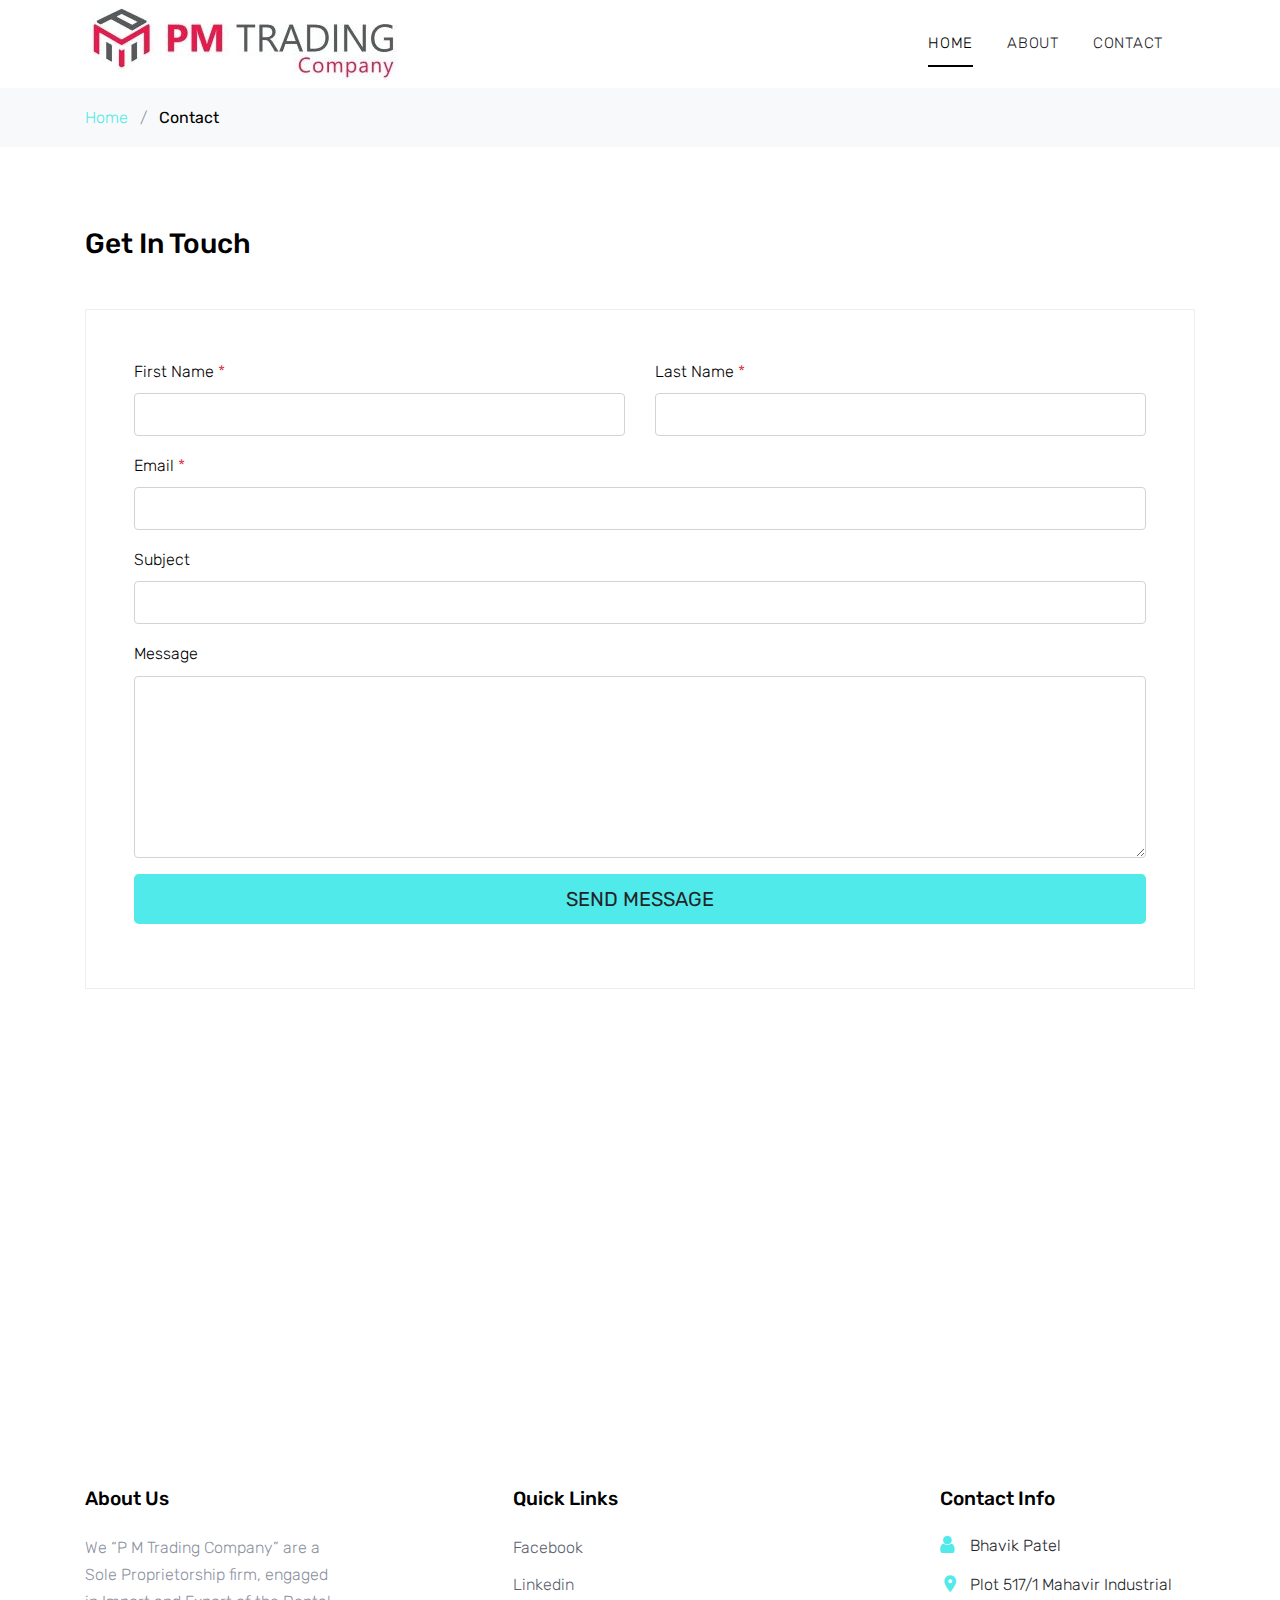
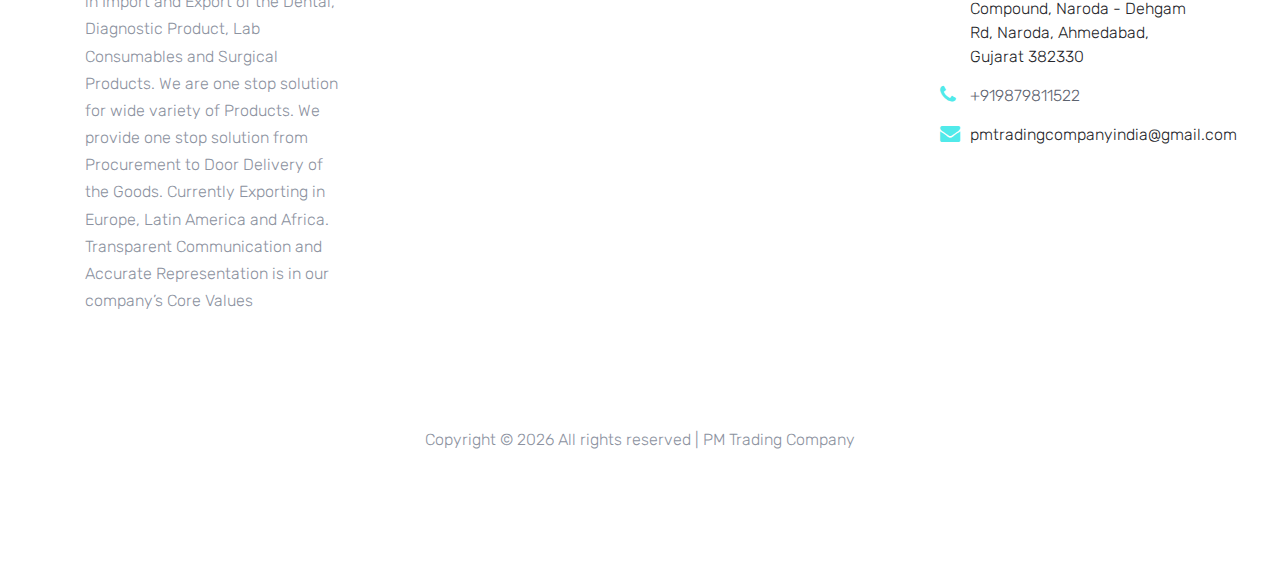
==== commit 21756b2d: "contact page changes" ====
--- a/contact.html
+++ b/contact.html
@@ -1,248 +1,201 @@
-<!DOCTYPE html>
+﻿<!DOCTYPE html>
 <html lang="en">
 
 <head>
-  <title>Pharma &mdash; Colorlib Template</title>
-  <meta charset="utf-8">
-  <meta name="viewport" content="width=device-width, initial-scale=1, shrink-to-fit=no">
-
-  <link href="https://fonts.googleapis.com/css?family=Rubik:400,700|Crimson+Text:400,400i" rel="stylesheet">
-  <link rel="stylesheet" href="fonts/icomoon/style.css">
-
-  <link rel="stylesheet" href="css/bootstrap.min.css">
-  <link rel="stylesheet" href="css/magnific-popup.css">
-  <link rel="stylesheet" href="css/jquery-ui.css">
-  <link rel="stylesheet" href="css/owl.carousel.min.css">
-  <link rel="stylesheet" href="css/owl.theme.default.min.css">
-
-
-  <link rel="stylesheet" href="css/aos.css">
-
-  <link rel="stylesheet" href="css/style.css">
+    <title>PM TRADING</title>
+    <meta charset="utf-8">
+    <meta name="viewport" content="width=device-width, initial-scale=1, shrink-to-fit=no">
+
+    <link href="https://fonts.googleapis.com/css?family=Rubik:400,700|Crimson+Text:400,400i" rel="stylesheet">
+    <link rel="stylesheet" href="fonts/icomoon/style.css">
+
+    <link rel="stylesheet" href="css/bootstrap.min.css">
+    <link rel="stylesheet" href="css/magnific-popup.css">
+    <link rel="stylesheet" href="css/jquery-ui.css">
+    <link rel="stylesheet" href="css/owl.carousel.min.css">
+    <link rel="stylesheet" href="css/owl.theme.default.min.css">
+
+
+    <link rel="stylesheet" href="css/aos.css">
+
+    <link rel="stylesheet" href="css/style.css">
 
 </head>
 
 <body>
 
-  <div class="site-wrap">
-
-
-    <div class="site-navbar py-2">
-
-      <div class="search-wrap">
-        <div class="container">
-          <a href="#" class="search-close js-search-close"><span class="icon-close2"></span></a>
-          <form action="#" method="post">
-            <input type="text" class="form-control" placeholder="Search keyword and hit enter...">
-          </form>
-        </div>
-      </div>
-
-      <div class="container">
-        <div class="d-flex align-items-center justify-content-between">
-          <div class="logo">
-            <div class="site-logo">
-              <a href="index.html" class="js-logo-clone">Pharma</a>
-            </div>
-          </div>
-          <div class="main-nav d-none d-lg-block">
-            <nav class="site-navigation text-right text-md-center" role="navigation">
-              <ul class="site-menu js-clone-nav d-none d-lg-block">
-                <li><a href="index.html">Home</a></li>
-                <li><a href="shop.html">Store</a></li>
-                <li class="has-children">
-                  <a href="#">Dropdown</a>
-                  <ul class="dropdown">
-                    <li><a href="#">Supplements</a></li>
-                    <li class="has-children">
-                      <a href="#">Vitamins</a>
-                      <ul class="dropdown">
-                        <li><a href="#">Supplements</a></li>
-                        <li><a href="#">Vitamins</a></li>
-                        <li><a href="#">Diet &amp; Nutrition</a></li>
-                        <li><a href="#">Tea &amp; Coffee</a></li>
-                      </ul>
-                    </li>
-                    <li><a href="#">Diet &amp; Nutrition</a></li>
-                    <li><a href="#">Tea &amp; Coffee</a></li>
-
-                  </ul>
-                </li>
-                <li><a href="about.html">About</a></li>
-                <li class="active"><a href="contact.html">Contact</a></li>
-              </ul>
-            </nav>
-          </div>
-          <div class="icons">
-            <a href="#" class="icons-btn d-inline-block js-search-open"><span class="icon-search"></span></a>
-            <a href="cart.html" class="icons-btn d-inline-block bag">
-              <span class="icon-shopping-bag"></span>
-              <span class="number">2</span>
-            </a>
-            <a href="#" class="site-menu-toggle js-menu-toggle ml-3 d-inline-block d-lg-none"><span
-                class="icon-menu"></span></a>
-          </div>
-        </div>
-      </div>
+    <div class="site-wrap">
+
+
+        <div class="site-navbar py-2">
+
+            <div class="search-wrap">
+                <div class="container">
+                    <a href="#" class="search-close js-search-close"><span class="icon-close2"></span></a>
+                    <form action="#" method="post">
+                        <input type="text" class="form-control" placeholder="Search keyword and hit enter...">
+                    </form>
+                </div>
+            </div>
+
+            <div class="container">
+                <div class="d-flex align-items-center justify-content-between">
+                    <div class="logo">
+                        <div class="site-logo">
+                            <a href="index.html" class="js-logo-clone"><img src="images/LOGO-2-1024x836.jpeg" /></a>
+                        </div>
+                    </div>
+                    <div class="main-nav d-none d-lg-block" style="margin-left:497px">
+                        <nav class="site-navigation text-right text-md-center" role="navigation">
+                            <ul class="site-menu js-clone-nav d-none d-lg-block">
+                                <li class="active"><a href="index.html">Home</a></li>
+                                <li><a href="about.html">About</a></li>
+                                <li><a href="contact.html">Contact</a></li>
+                            </ul>
+                        </nav>
+                    </div>
+                    <div class="icons">
+                        <a href="#" class="site-menu-toggle js-menu-toggle ml-3 d-inline-block d-lg-none"><span class="icon-menu"></span></a>
+                    </div>
+                </div>
+            </div>
+        </div>
+
+        <div class="bg-light py-3">
+            <div class="container">
+                <div class="row">
+                    <div class="col-md-12 mb-0">
+                        <a href="index.html">Home</a> <span class="mx-2 mb-0">/</span>
+                        <strong class="text-black">Contact</strong>
+                    </div>
+                </div>
+            </div>
+        </div>
+
+        <div class="site-section">
+            <div class="container">
+                <div class="row">
+                    <div class="col-md-12">
+                        <h2 class="h3 mb-5 text-black">Get In Touch</h2>
+                    </div>
+                    <div class="col-md-12">
+
+                        <form action="#" method="post">
+
+                            <div class="p-3 p-lg-5 border">
+                                <div class="form-group row">
+                                    <div class="col-md-6">
+                                        <label for="c_fname" class="text-black">First Name <span class="text-danger">*</span></label>
+                                        <input type="text" class="form-control" id="c_fname" name="c_fname">
+                                    </div>
+                                    <div class="col-md-6">
+                                        <label for="c_lname" class="text-black">Last Name <span class="text-danger">*</span></label>
+                                        <input type="text" class="form-control" id="c_lname" name="c_lname">
+                                    </div>
+                                </div>
+                                <div class="form-group row">
+                                    <div class="col-md-12">
+                                        <label for="c_email" class="text-black">Email <span class="text-danger">*</span></label>
+                                        <input type="email" class="form-control" id="c_email" name="c_email" placeholder="">
+                                    </div>
+                                </div>
+                                <div class="form-group row">
+                                    <div class="col-md-12">
+                                        <label for="c_subject" class="text-black">Subject </label>
+                                        <input type="text" class="form-control" id="c_subject" name="c_subject">
+                                    </div>
+                                </div>
+
+                                <div class="form-group row">
+                                    <div class="col-md-12">
+                                        <label for="c_message" class="text-black">Message </label>
+                                        <textarea name="c_message" id="c_message" cols="30" rows="7" class="form-control"></textarea>
+                                    </div>
+                                </div>
+                                <div class="form-group row">
+                                    <div class="col-lg-12">
+                                        <input type="button" class="btn btn-primary btn-lg btn-block" value="Send Message">
+                                    </div>
+                                </div>
+                            </div>
+                        </form>
+                    </div>
+
+                </div>
+            </div>
+        </div>
+
+        <div>
+            <div style="width: 100%">
+                <iframe frameborder="0" height="400" width="100%" scrolling="no" marginheight="0" marginwidth="0" src="https://maps.google.com/maps?q=P%20M%20Trading%20Company%20Plot%20517%2F1%20Mahavir%20Industrial%20Compound%2C%20Naroda%20-%20Dehgam%20Rd%2C%20Naroda%2C%20Ahmedabad%2C%20Gujarat%20382330maps%2Fembed%3Fpb%3D%211m18%211m12%211m3%211d3670.4588459510956%212d72.66721401409482%213d23.080293184923864%212m3%211f0%212f0%213f0%213m2%211i1024%212i768%214f13.1%213m3%211m2%211s0x395e8169541330ef%253A0x442bc05c858d2a53%212sP%2520M%2520Trading%2520Company%215e0%213m2%211sen%212sin%214v1585568635648%215m2%211sen%212sin%22%20width%3D%22600%22%20height%3D%22450%22%20frameborder%3D%220%22%20style%3D%22border%3A0%3B%22%20allowfullscreen%3D%22%22%20aria-hidden%3D%22false%22%20tabindex%3D%220%22%3E%3C%2Fiframe%3E&amp;t=m&amp;z=10&amp;output=embed&amp;iwloc=near" aria-label="P M Trading Company Plot 517/1 Mahavir Industrial Compound, Naroda - Dehgam Rd, Naroda, Ahmedabad, Gujarat 382330maps/embed?pb=!1m18!1m12!1m3!1d3670.4588459510956!2d72.66721401409482!3d23.080293184923864!2m3!1f0!2f0!3f0!3m2!1i1024!2i768!4f13.1!3m3!1m2!1s0x395e8169541330ef%3A0x442bc05c858d2a53!2sP%20M%20Trading%20Company!5e0!3m2!1sen!2sin!4v1585568635648!5m2!1sen!2sin&quot; width=&quot;1200&quot; height=&quot;700&quot; frameborder=&quot;0&quot; style=&quot;border:0;&quot; allowfullscreen=&quot;&quot; aria-hidden=&quot;false&quot; tabindex=&quot;0&quot;></iframe>"></iframe>
+            </div>
+
+        </div>
+
+
+        <footer class="site-footer" style="padding-top:10px">
+            <div class="container">
+                <div class="row">
+                    <div class="col-md-6 col-lg-3 mb-4 mb-lg-0">
+
+                        <div class="block-7">
+                            <h3 class="footer-heading mb-4">About Us</h3>
+                            <p>
+                                We “P M Trading Company” are a Sole Proprietorship firm, engaged in Import and Export of the Dental, Diagnostic Product, Lab Consumables and Surgical Products. We are one stop solution for wide variety of Products. We provide one stop solution from Procurement to Door Delivery of the Goods. Currently Exporting in Europe, Latin America and Africa. Transparent Communication and Accurate Representation is in our company’s Core Values
+                            </p>
+                        </div>
+
+                    </div>
+                    <div class="col-lg-3 mx-auto mb-5 mb-lg-0">
+                        <h3 class="footer-heading mb-4">Quick Links</h3>
+                        <ul class="list-unstyled">
+                            <li><a href="https://www.indiamart.com/pm-tradingcompany/">Facebook</a></li>
+                            <li><a href="https://www.indiamart.com/pm-tradingcompany/">Linkedin</a></li>
+                        </ul>
+                    </div>
+
+                    <div class="col-md-6 col-lg-3">
+                        <div class="block-5 mb-5">
+                            <h3 class="footer-heading mb-4">Contact Info</h3>
+                            <ul class="list-unstyled">
+                                <li class="person">
+                                    Bhavik Patel
+                                </li>
+                                <li class="address">
+                                    Plot 517/1 Mahavir Industrial Compound, Naroda - Dehgam Rd, Naroda, Ahmedabad, Gujarat 382330
+                                </li>
+                                <li class="phone"><a href="tel://+919879811522">+919879811522</a></li>
+                                <li class="email"> pmtradingcompanyindia@gmail.com</li>
+                            </ul>
+                        </div>
+
+
+                    </div>
+                </div>
+                <div class="row pt-5 mt-5 text-center">
+                    <div class="col-md-12">
+                        <p>
+                            <!-- Link back to Colorlib can't be removed. Template is licensed under CC BY 3.0. -->
+                            Copyright &copy;
+                            <script>document.write(new Date().getFullYear());</script> All rights reserved | PM Trading Company
+                            <!-- Link back to Colorlib can't be removed. Template is licensed under CC BY 3.0. -->
+                        </p>
+                    </div>
+
+                </div>
+            </div>
+        </footer>
     </div>
 
-    <div class="bg-light py-3">
-      <div class="container">
-        <div class="row">
-          <div class="col-md-12 mb-0">
-            <a href="index.html">Home</a> <span class="mx-2 mb-0">/</span>
-            <strong class="text-black">Contact</strong>
-          </div>
-        </div>
-      </div>
-    </div>
-
-    <div class="site-section">
-      <div class="container">
-        <div class="row">
-          <div class="col-md-12">
-            <h2 class="h3 mb-5 text-black">Get In Touch</h2>
-          </div>
-          <div class="col-md-12">
-    
-            <form action="#" method="post">
-    
-              <div class="p-3 p-lg-5 border">
-                <div class="form-group row">
-                  <div class="col-md-6">
-                    <label for="c_fname" class="text-black">First Name <span class="text-danger">*</span></label>
-                    <input type="text" class="form-control" id="c_fname" name="c_fname">
-                  </div>
-                  <div class="col-md-6">
-                    <label for="c_lname" class="text-black">Last Name <span class="text-danger">*</span></label>
-                    <input type="text" class="form-control" id="c_lname" name="c_lname">
-                  </div>
-                </div>
-                <div class="form-group row">
-                  <div class="col-md-12">
-                    <label for="c_email" class="text-black">Email <span class="text-danger">*</span></label>
-                    <input type="email" class="form-control" id="c_email" name="c_email" placeholder="">
-                  </div>
-                </div>
-                <div class="form-group row">
-                  <div class="col-md-12">
-                    <label for="c_subject" class="text-black">Subject </label>
-                    <input type="text" class="form-control" id="c_subject" name="c_subject">
-                  </div>
-                </div>
-    
-                <div class="form-group row">
-                  <div class="col-md-12">
-                    <label for="c_message" class="text-black">Message </label>
-                    <textarea name="c_message" id="c_message" cols="30" rows="7" class="form-control"></textarea>
-                  </div>
-                </div>
-                <div class="form-group row">
-                  <div class="col-lg-12">
-                    <input type="submit" class="btn btn-primary btn-lg btn-block" value="Send Message">
-                  </div>
-                </div>
-              </div>
-            </form>
-          </div>
-          
-        </div>
-      </div>
-    </div>
-
-
-
-    <div class="site-section bg-primary">
-      <div class="container">
-        <div class="row">
-          <div class="col-12">
-            <h2 class="text-white mb-4">Offices</h2>
-          </div>
-          <div class="col-lg-4">
-            <div class="p-4 bg-white mb-3 rounded">
-              <span class="d-block text-black h6 text-uppercase">New York</span>
-              <p class="mb-0">203 Fake St. Mountain View, San Francisco, California, USA</p>
-            </div>
-          </div>
-          <div class="col-lg-4">
-            <div class="p-4 bg-white mb-3 rounded">
-              <span class="d-block text-black h6 text-uppercase">London</span>
-              <p class="mb-0">203 Fake St. Mountain View, San Francisco, California, USA</p>
-            </div>
-          </div>
-          <div class="col-lg-4">
-            <div class="p-4 bg-white mb-3 rounded">
-              <span class="d-block text-black h6 text-uppercase">Canada</span>
-              <p class="mb-0">203 Fake St. Mountain View, San Francisco, California, USA</p>
-            </div>
-          </div>
-        </div>
-      </div>
-      
-    </div>
-
-
-    <footer class="site-footer">
-      <div class="container">
-        <div class="row">
-          <div class="col-md-6 col-lg-3 mb-4 mb-lg-0">
-
-            <div class="block-7">
-              <h3 class="footer-heading mb-4">About Us</h3>
-              <p>Lorem ipsum dolor sit amet, consectetur adipisicing elit. Eius quae reiciendis distinctio voluptates
-                sed dolorum excepturi iure eaque, aut unde.</p>
-            </div>
-
-          </div>
-          <div class="col-lg-3 mx-auto mb-5 mb-lg-0">
-            <h3 class="footer-heading mb-4">Quick Links</h3>
-            <ul class="list-unstyled">
-              <li><a href="#">Supplements</a></li>
-              <li><a href="#">Vitamins</a></li>
-              <li><a href="#">Diet &amp; Nutrition</a></li>
-              <li><a href="#">Tea &amp; Coffee</a></li>
-            </ul>
-          </div>
-
-          <div class="col-md-6 col-lg-3">
-            <div class="block-5 mb-5">
-              <h3 class="footer-heading mb-4">Contact Info</h3>
-              <ul class="list-unstyled">
-                <li class="address">203 Fake St. Mountain View, San Francisco, California, USA</li>
-                <li class="phone"><a href="tel://23923929210">+2 392 3929 210</a></li>
-                <li class="email">emailaddress@domain.com</li>
-              </ul>
-            </div>
-
-
-          </div>
-        </div>
-        <div class="row pt-5 mt-5 text-center">
-          <div class="col-md-12">
-            <p>
-              <!-- Link back to Colorlib can't be removed. Template is licensed under CC BY 3.0. -->
-              Copyright &copy;
-              <script>document.write(new Date().getFullYear());</script> All rights reserved | This template is made
-              with <i class="icon-heart" aria-hidden="true"></i> by <a href="https://colorlib.com" target="_blank"
-                class="text-primary">Colorlib</a>
-              <!-- Link back to Colorlib can't be removed. Template is licensed under CC BY 3.0. -->
-            </p>
-          </div>
-
-        </div>
-      </div>
-    </footer>
-  </div>
-
-  <script src="js/jquery-3.3.1.min.js"></script>
-  <script src="js/jquery-ui.js"></script>
-  <script src="js/popper.min.js"></script>
-  <script src="js/bootstrap.min.js"></script>
-  <script src="js/owl.carousel.min.js"></script>
-  <script src="js/jquery.magnific-popup.min.js"></script>
-  <script src="js/aos.js"></script>
-
-  <script src="js/main.js"></script>
+    <script src="js/jquery-3.3.1.min.js"></script>
+    <script src="js/jquery-ui.js"></script>
+    <script src="js/popper.min.js"></script>
+    <script src="js/bootstrap.min.js"></script>
+    <script src="js/owl.carousel.min.js"></script>
+    <script src="js/jquery.magnific-popup.min.js"></script>
+    <script src="js/aos.js"></script>
+
+    <script src="js/main.js"></script>
 
 </body>
 
--- a/css/style.css
+++ b/css/style.css
@@ -1,1125 +1,1582 @@
 /* Base */
 body {
-  line-height: 1.7;
-  color: #8c92a0;
-  font-weight: 300;
-  font-size: 16px; }
+    line-height: 1.7;
+    color: #8c92a0;
+    font-weight: 300;
+    font-size: 16px;
+}
 
 ::-moz-selection {
-  background: #000;
-  color: #fff; }
+    background: #000;
+    color: #fff;
+}
 
 ::selection {
-  background: #000;
-  color: #fff; }
+    background: #000;
+    color: #fff;
+}
 
 a {
-  -webkit-transition: .3s all ease;
-  -o-transition: .3s all ease;
-  transition: .3s all ease; }
-  a:hover {
-    text-decoration: none; }
+    -webkit-transition: .3s all ease;
+    -o-transition: .3s all ease;
+    transition: .3s all ease;
+}
+
+    a:hover {
+        text-decoration: none;
+    }
 
 .text-black {
-  color: #000; }
+    color: #000;
+}
 
 .site-wrap:before {
-  -webkit-transition: .3s all ease-in-out;
-  -o-transition: .3s all ease-in-out;
-  transition: .3s all ease-in-out;
-  background: rgba(0, 0, 0, 0.6);
-  content: "";
-  position: absolute;
-  z-index: 2000;
-  top: 0;
-  left: 0;
-  right: 0;
-  bottom: 0;
-  opacity: 0;
-  visibility: hidden; }
+    -webkit-transition: .3s all ease-in-out;
+    -o-transition: .3s all ease-in-out;
+    transition: .3s all ease-in-out;
+    background: rgba(0, 0, 0, 0.6);
+    content: "";
+    position: absolute;
+    z-index: 2000;
+    top: 0;
+    left: 0;
+    right: 0;
+    bottom: 0;
+    opacity: 0;
+    visibility: hidden;
+}
 
 .offcanvas-menu .site-wrap {
-  position: absolute;
-  height: 100%;
-  width: 100%;
-  z-index: 2;
-  overflow: hidden; }
-  .offcanvas-menu .site-wrap:before {
-    opacity: 1;
-    visibility: visible; }
+    position: absolute;
+    height: 100%;
+    width: 100%;
+    z-index: 2;
+    overflow: hidden;
+}
+
+    .offcanvas-menu .site-wrap:before {
+        opacity: 1;
+        visibility: visible;
+    }
 
 .btn {
-  -webkit-transition: .3s all ease-in-out;
-  -o-transition: .3s all ease-in-out;
-  transition: .3s all ease-in-out;
-  text-transform: uppercase;
-  border-width: 2px; }
-  .btn:hover, .btn:active, .btn:focus {
-    outline: none;
-    -webkit-box-shadow: none;
-    box-shadow: none; }
-  .btn.btn-primary:hover {
-    background: transparent;
-    color: #51eaea; }
-  .btn.btn-black {
-    background: #000;
-    color: #fff; }
-    .btn.btn-black:hover, .btn.btn-black:active, .btn.btn-black:focus {
-      background-color: #51eaea;
-      color: #000; }
+    -webkit-transition: .3s all ease-in-out;
+    -o-transition: .3s all ease-in-out;
+    transition: .3s all ease-in-out;
+    text-transform: uppercase;
+    border-width: 2px;
+}
+
+    .btn:hover, .btn:active, .btn:focus {
+        outline: none;
+        -webkit-box-shadow: none;
+        box-shadow: none;
+    }
+
+    .btn.btn-primary:hover {
+        background: transparent;
+        color: #51eaea;
+    }
+
+    .btn.btn-black {
+        background: #000;
+        color: #fff;
+    }
+
+        .btn.btn-black:hover, .btn.btn-black:active, .btn.btn-black:focus {
+            background-color: #51eaea;
+            color: #000;
+        }
 
 .form-control {
-  height: 43px; }
-  .form-control:active, .form-control:focus {
-    border-color: #51eaea; }
-  .form-control:hover, .form-control:active, .form-control:focus {
-    -webkit-box-shadow: none !important;
-    box-shadow: none !important; }
+    height: 43px;
+}
+
+    .form-control:active, .form-control:focus {
+        border-color: #51eaea;
+    }
+
+    .form-control:hover, .form-control:active, .form-control:focus {
+        -webkit-box-shadow: none !important;
+        box-shadow: none !important;
+    }
 
 .site-section {
-  padding: 2.5em 0; }
-  @media (min-width: 768px) {
+    padding: 2.5em 0;
+}
+
+@media (min-width: 768px) {
     .site-section {
-      padding: 5em 0; } }
-  .site-section.site-section-sm {
-    padding: 4em 0; }
+        padding: 5em 0;
+    }
+}
+
+.site-section.site-section-sm {
+    padding: 4em 0;
+}
 
 .site-section-heading {
-  font-size: 30px;
-  color: #25262a;
-  position: relative; }
-  .site-section-heading:before {
-    display: none;
-    content: "";
-    left: 0%;
-    top: 0;
-    position: absolute;
-    width: 40px;
-    height: 2px;
-    background: #51eaea; }
-  .site-section-heading.text-center:before {
-    display: none;
-    content: "";
-    left: 50%;
-    top: 0;
-    -webkit-transform: translateX(-50%);
-    -ms-transform: translateX(-50%);
-    transform: translateX(-50%);
-    position: absolute;
-    width: 40px;
-    height: 2px;
-    background: #51eaea; }
+    font-size: 30px;
+    color: #25262a;
+    position: relative;
+}
+
+    .site-section-heading:before {
+        display: none;
+        content: "";
+        left: 0%;
+        top: 0;
+        position: absolute;
+        width: 40px;
+        height: 2px;
+        background: #51eaea;
+    }
+
+    .site-section-heading.text-center:before {
+        display: none;
+        content: "";
+        left: 50%;
+        top: 0;
+        -webkit-transform: translateX(-50%);
+        -ms-transform: translateX(-50%);
+        transform: translateX(-50%);
+        position: absolute;
+        width: 40px;
+        height: 2px;
+        background: #51eaea;
+    }
 
 .border-top {
-  border-top: 1px solid #edf0f5 !important; }
+    border-top: 1px solid #edf0f5 !important;
+}
 
 .site-footer {
-  padding: 6em 0; }
-  .site-footer ul li {
-    margin-bottom: 10px; }
-    .site-footer ul li a {
-      color: #5c626e; }
-      .site-footer ul li a:hover {
-        color: #51eaea; }
-  .site-footer .footer-heading {
-    font-size: 1.2rem;
-    color: #000;
-    margin-bottom: 1rem; }
+    padding: 6em 0;
+}
+
+    .site-footer ul li {
+        margin-bottom: 10px;
+    }
+
+        .site-footer ul li a {
+            color: #5c626e;
+        }
+
+            .site-footer ul li a:hover {
+                color: #51eaea;
+            }
+
+    .site-footer .footer-heading {
+        font-size: 1.2rem;
+        color: #000;
+        margin-bottom: 1rem;
+    }
 
 /* Navbar */
 .site-logo a {
-  text-transform: uppercase;
-  letter-spacing: .2em;
-  font-size: 22px;
-  color: #000 !important;
-  font-weight: 900; }
-  .site-logo a:hover {
-    text-decoration: none; }
+    text-transform: uppercase;
+    letter-spacing: .2em;
+    font-size: 22px;
+    color: #000 !important;
+    font-weight: 900;
+}
+
+    .site-logo a:hover {
+        text-decoration: none;
+    }
 
 .icons-btn {
-  display: inline-block;
-  text-align: center; }
-  .icons-btn span {
+    display: inline-block;
+    text-align: center;
+}
+
+    .icons-btn span {
+        display: block;
+        height: 40px;
+        width: 40px;
+        line-height: 40px;
+    }
+
+@media (max-width: 991.98px) {
+    .icons-btn span {
+        width: 24px;
+    }
+}
+
+.site-menu-toggle {
     display: block;
+    text-align: center;
+    font-size: 28px;
     height: 40px;
     width: 40px;
-    line-height: 40px; }
-    @media (max-width: 991.98px) {
-      .icons-btn span {
-        width: 24px; } }
-
-.site-menu-toggle {
-  display: block;
-  text-align: center;
-  font-size: 28px;
-  height: 40px;
-  width: 40px;
-  line-height: 40px; }
-  .site-menu-toggle > span {
-    top: 5px;
-    position: relative; }
+    line-height: 40px;
+}
+
+    .site-menu-toggle > span {
+        top: 5px;
+        position: relative;
+    }
 
 .site-navbar {
-  margin-bottom: 0px;
-  z-index: 1999;
-  position: relative;
-  top: 0;
-  width: 100%;
-  background: #fff; }
-  .site-navbar.position-relative {
+    margin-bottom: 0px;
+    z-index: 1999;
     position: relative;
-    background: #f9f9f9 !important; }
-  .site-navbar.transparent {
-    background: transparent; }
-  .site-navbar .site-navbar-top {
-    border-bottom: 1px solid #f3f3f4;
-    padding-top: 20px;
-    padding-bottom: 20px;
-    margin-bottom: 0px; }
-    @media (min-width: 768px) {
-      .site-navbar .site-navbar-top {
+    top: 0;
+    width: 100%;
+    background: #fff;
+}
+
+    .site-navbar.position-relative {
+        position: relative;
+        background: #f9f9f9 !important;
+    }
+
+    .site-navbar.transparent {
+        background: transparent;
+    }
+
+    .site-navbar .site-navbar-top {
+        border-bottom: 1px solid #f3f3f4;
+        padding-top: 20px;
+        padding-bottom: 20px;
+        margin-bottom: 0px;
+    }
+
+@media (min-width: 768px) {
+    .site-navbar .site-navbar-top {
         padding-top: 40px;
-        padding-bottom: 40px; } }
-  .site-navbar .site-search-icon a span {
+        padding-bottom: 40px;
+    }
+}
+
+.site-navbar .site-search-icon a span {
     display: inline-block;
-    margin-right: 10px; }
-  .site-navbar .site-search-icon a:hover {
-    text-decoration: none; }
-  .site-navbar a {
-    color: #000; }
+    margin-right: 10px;
+}
+
+.site-navbar .site-search-icon a:hover {
+    text-decoration: none;
+}
+
+.site-navbar a {
+    color: #000;
+}
+
     .site-navbar a:hover {
-      color: #000; }
-  .site-navbar .icon {
-    font-size: 20px; }
-  .site-navbar .site-top-icons ul, .site-navbar .site-top-icons ul li {
+        color: #000;
+    }
+
+.site-navbar .icon {
+    font-size: 20px;
+}
+
+.site-navbar .site-top-icons ul, .site-navbar .site-top-icons ul li {
     padding: 0;
     margin: 0;
-    list-style: none; }
-  .site-navbar .site-top-icons ul li {
-    display: inline-block; }
-    .site-navbar .site-top-icons ul li a {
-      margin-right: 10px; }
-      .site-navbar .site-top-icons ul li a.site-cart {
-        display: block;
-        position: relative; }
-        .site-navbar .site-top-icons ul li a.site-cart .count {
-          position: absolute;
-          top: 0;
-          right: 0;
-          margin-right: -15px;
-          margin-top: -20px;
-          font-size: 13px;
-          width: 24px;
-          height: 24px;
-          line-height: 24px;
-          border-radius: 50%;
-          display: block;
-          text-align: center;
-          background: #51eaea;
-          color: #fff;
-          -webkit-transition: .2s all ease-in-out;
-          -o-transition: .2s all ease-in-out;
-          transition: .2s all ease-in-out; }
-      .site-navbar .site-top-icons ul li a:hover .count {
-        -webkit-box-shadow: 0 3px 10px -4px rgba(0, 0, 0, 0.3) !important;
-        box-shadow: 0 3px 10px -4px rgba(0, 0, 0, 0.3) !important;
-        margin-top: -22px; }
-    .site-navbar .site-top-icons ul li:last-child a {
-      padding-right: 0; }
-  .site-navbar .site-navigation.border-bottom {
-    border-bottom: 1px solid #f3f3f4 !important; }
-  .site-navbar .site-navigation .site-menu {
+    list-style: none;
+}
+
+    .site-navbar .site-top-icons ul li {
+        display: inline-block;
+    }
+
+        .site-navbar .site-top-icons ul li a {
+            margin-right: 10px;
+        }
+
+            .site-navbar .site-top-icons ul li a.site-cart {
+                display: block;
+                position: relative;
+            }
+
+                .site-navbar .site-top-icons ul li a.site-cart .count {
+                    position: absolute;
+                    top: 0;
+                    right: 0;
+                    margin-right: -15px;
+                    margin-top: -20px;
+                    font-size: 13px;
+                    width: 24px;
+                    height: 24px;
+                    line-height: 24px;
+                    border-radius: 50%;
+                    display: block;
+                    text-align: center;
+                    background: #51eaea;
+                    color: #fff;
+                    -webkit-transition: .2s all ease-in-out;
+                    -o-transition: .2s all ease-in-out;
+                    transition: .2s all ease-in-out;
+                }
+
+            .site-navbar .site-top-icons ul li a:hover .count {
+                -webkit-box-shadow: 0 3px 10px -4px rgba(0, 0, 0, 0.3) !important;
+                box-shadow: 0 3px 10px -4px rgba(0, 0, 0, 0.3) !important;
+                margin-top: -22px;
+            }
+
+        .site-navbar .site-top-icons ul li:last-child a {
+            padding-right: 0;
+        }
+
+.site-navbar .site-navigation.border-bottom {
+    border-bottom: 1px solid #f3f3f4 !important;
+}
+
+.site-navbar .site-navigation .site-menu {
     margin-left: 0;
     padding-left: 0;
-    margin-bottom: 0; }
+    margin-bottom: 0;
+}
+
     .site-navbar .site-navigation .site-menu .active > a {
-      color: #000;
-      position: relative; }
-      .site-navbar .site-navigation .site-menu .active > a:before {
-        content: "";
-        position: absolute;
-        left: 10px;
-        right: 10px;
-        height: 2px;
-        background: #000;
-        bottom: 0; }
+        color: #000;
+        position: relative;
+    }
+
+        .site-navbar .site-navigation .site-menu .active > a:before {
+            content: "";
+            position: absolute;
+            left: 10px;
+            right: 10px;
+            height: 2px;
+            background: #000;
+            bottom: 0;
+        }
+
     .site-navbar .site-navigation .site-menu a {
-      text-decoration: none !important;
-      font-size: 15px;
-      display: inline-block; }
+        text-decoration: none !important;
+        font-size: 15px;
+        display: inline-block;
+    }
+
     .site-navbar .site-navigation .site-menu > li {
-      display: inline-block;
-      padding: 10px 5px; }
-      .site-navbar .site-navigation .site-menu > li > a {
-        padding: 10px 10px;
-        text-transform: uppercase;
-        letter-spacing: .05em;
-        color: #25262a;
-        font-size: 15px;
-        text-decoration: none !important; }
-        .site-navbar .site-navigation .site-menu > li > a:hover {
-          color: #000; }
+        display: inline-block;
+        padding: 10px 5px;
+    }
+
+        .site-navbar .site-navigation .site-menu > li > a {
+            padding: 10px 10px;
+            text-transform: uppercase;
+            letter-spacing: .05em;
+            color: #25262a;
+            font-size: 15px;
+            text-decoration: none !important;
+        }
+
+            .site-navbar .site-navigation .site-menu > li > a:hover {
+                color: #000;
+            }
+
     .site-navbar .site-navigation .site-menu .has-children {
-      position: relative; }
-      .site-navbar .site-navigation .site-menu .has-children > a {
         position: relative;
-        padding-right: 20px; }
-        .site-navbar .site-navigation .site-menu .has-children > a:before {
-          position: absolute;
-          content: "\e313";
-          font-size: 16px;
-          top: 50%;
-          right: 0;
-          -webkit-transform: translateY(-50%);
-          -ms-transform: translateY(-50%);
-          transform: translateY(-50%);
-          font-family: 'icomoon'; }
-      .site-navbar .site-navigation .site-menu .has-children .dropdown {
-        visibility: hidden;
-        opacity: 0;
-        top: 100%;
-        position: absolute;
-        text-align: left;
-        border-top: 2px solid #51eaea;
-        -webkit-box-shadow: 0 0px 4px 0px rgba(0, 0, 0, 0.05);
-        box-shadow: 0 0px 4px 0px rgba(0, 0, 0, 0.05);
-        border-left: 1px solid #edf0f5;
-        border-right: 1px solid #edf0f5;
-        border-bottom: 1px solid #edf0f5;
-        padding: 0px 0;
-        margin-top: 20px;
-        margin-left: 0px;
-        background: #fff;
-        -webkit-transition: 0.2s 0s;
-        -o-transition: 0.2s 0s;
-        transition: 0.2s 0s; }
-        .site-navbar .site-navigation .site-menu .has-children .dropdown a {
-          font-size: 16px;
-          text-transform: none;
-          letter-spacing: normal;
-          -webkit-transition: 0s all;
-          -o-transition: 0s all;
-          transition: 0s all; }
-        .site-navbar .site-navigation .site-menu .has-children .dropdown .active > a {
-          color: #51eaea !important; }
-        .site-navbar .site-navigation .site-menu .has-children .dropdown > li {
-          list-style: none;
-          padding: 0;
-          margin: 0;
-          min-width: 200px; }
-          .site-navbar .site-navigation .site-menu .has-children .dropdown > li > a {
-            padding: 9px 20px;
-            display: block; }
-            .site-navbar .site-navigation .site-menu .has-children .dropdown > li > a:hover {
-              background: #f4f5f9;
-              color: #25262a; }
-          .site-navbar .site-navigation .site-menu .has-children .dropdown > li.has-children > a:before {
-            content: "\e315";
-            right: 20px; }
-          .site-navbar .site-navigation .site-menu .has-children .dropdown > li.has-children > .dropdown, .site-navbar .site-navigation .site-menu .has-children .dropdown > li.has-children > ul {
-            left: 100%;
-            top: 0; }
-          .site-navbar .site-navigation .site-menu .has-children .dropdown > li.has-children:hover > a, .site-navbar .site-navigation .site-menu .has-children .dropdown > li.has-children:active > a, .site-navbar .site-navigation .site-menu .has-children .dropdown > li.has-children:focus > a {
-            background: #f4f5f9;
-            color: #25262a; }
-      .site-navbar .site-navigation .site-menu .has-children a {
-        text-transform: uppercase; }
-      .site-navbar .site-navigation .site-menu .has-children:hover > a, .site-navbar .site-navigation .site-menu .has-children:focus > a, .site-navbar .site-navigation .site-menu .has-children:active > a {
-        color: #000; }
-      .site-navbar .site-navigation .site-menu .has-children:hover, .site-navbar .site-navigation .site-menu .has-children:focus, .site-navbar .site-navigation .site-menu .has-children:active {
-        cursor: pointer; }
-        .site-navbar .site-navigation .site-menu .has-children:hover > .dropdown, .site-navbar .site-navigation .site-menu .has-children:focus > .dropdown, .site-navbar .site-navigation .site-menu .has-children:active > .dropdown {
-          -webkit-transition-delay: 0s;
-          -o-transition-delay: 0s;
-          transition-delay: 0s;
-          margin-top: 0px;
-          visibility: visible;
-          opacity: 1; }
+    }
+
+        .site-navbar .site-navigation .site-menu .has-children > a {
+            position: relative;
+            padding-right: 20px;
+        }
+
+            .site-navbar .site-navigation .site-menu .has-children > a:before {
+                position: absolute;
+                content: "\e313";
+                font-size: 16px;
+                top: 50%;
+                right: 0;
+                -webkit-transform: translateY(-50%);
+                -ms-transform: translateY(-50%);
+                transform: translateY(-50%);
+                font-family: 'icomoon';
+            }
+
+        .site-navbar .site-navigation .site-menu .has-children .dropdown {
+            visibility: hidden;
+            opacity: 0;
+            top: 100%;
+            position: absolute;
+            text-align: left;
+            border-top: 2px solid #51eaea;
+            -webkit-box-shadow: 0 0px 4px 0px rgba(0, 0, 0, 0.05);
+            box-shadow: 0 0px 4px 0px rgba(0, 0, 0, 0.05);
+            border-left: 1px solid #edf0f5;
+            border-right: 1px solid #edf0f5;
+            border-bottom: 1px solid #edf0f5;
+            padding: 0px 0;
+            margin-top: 20px;
+            margin-left: 0px;
+            background: #fff;
+            -webkit-transition: 0.2s 0s;
+            -o-transition: 0.2s 0s;
+            transition: 0.2s 0s;
+        }
+
+            .site-navbar .site-navigation .site-menu .has-children .dropdown a {
+                font-size: 16px;
+                text-transform: none;
+                letter-spacing: normal;
+                -webkit-transition: 0s all;
+                -o-transition: 0s all;
+                transition: 0s all;
+            }
+
+            .site-navbar .site-navigation .site-menu .has-children .dropdown .active > a {
+                color: #51eaea !important;
+            }
+
+            .site-navbar .site-navigation .site-menu .has-children .dropdown > li {
+                list-style: none;
+                padding: 0;
+                margin: 0;
+                min-width: 200px;
+            }
+
+                .site-navbar .site-navigation .site-menu .has-children .dropdown > li > a {
+                    padding: 9px 20px;
+                    display: block;
+                }
+
+                    .site-navbar .site-navigation .site-menu .has-children .dropdown > li > a:hover {
+                        background: #f4f5f9;
+                        color: #25262a;
+                    }
+
+                .site-navbar .site-navigation .site-menu .has-children .dropdown > li.has-children > a:before {
+                    content: "\e315";
+                    right: 20px;
+                }
+
+                .site-navbar .site-navigation .site-menu .has-children .dropdown > li.has-children > .dropdown, .site-navbar .site-navigation .site-menu .has-children .dropdown > li.has-children > ul {
+                    left: 100%;
+                    top: 0;
+                }
+
+                .site-navbar .site-navigation .site-menu .has-children .dropdown > li.has-children:hover > a, .site-navbar .site-navigation .site-menu .has-children .dropdown > li.has-children:active > a, .site-navbar .site-navigation .site-menu .has-children .dropdown > li.has-children:focus > a {
+                    background: #f4f5f9;
+                    color: #25262a;
+                }
+
+        .site-navbar .site-navigation .site-menu .has-children a {
+            text-transform: uppercase;
+        }
+
+        .site-navbar .site-navigation .site-menu .has-children:hover > a, .site-navbar .site-navigation .site-menu .has-children:focus > a, .site-navbar .site-navigation .site-menu .has-children:active > a {
+            color: #000;
+        }
+
+        .site-navbar .site-navigation .site-menu .has-children:hover, .site-navbar .site-navigation .site-menu .has-children:focus, .site-navbar .site-navigation .site-menu .has-children:active {
+            cursor: pointer;
+        }
+
+            .site-navbar .site-navigation .site-menu .has-children:hover > .dropdown, .site-navbar .site-navigation .site-menu .has-children:focus > .dropdown, .site-navbar .site-navigation .site-menu .has-children:active > .dropdown {
+                -webkit-transition-delay: 0s;
+                -o-transition-delay: 0s;
+                transition-delay: 0s;
+                margin-top: 0px;
+                visibility: visible;
+                opacity: 1;
+            }
 
 .site-mobile-menu {
-  width: 300px;
-  position: fixed;
-  right: 0;
-  z-index: 2000;
-  padding-top: 20px;
-  background: #fff;
-  height: calc(100vh);
-  -webkit-transform: translateX(110%);
-  -ms-transform: translateX(110%);
-  transform: translateX(110%);
-  -webkit-box-shadow: -10px 0 20px -10px rgba(0, 0, 0, 0.1);
-  box-shadow: -10px 0 20px -10px rgba(0, 0, 0, 0.1);
-  -webkit-transition: .3s all ease-in-out;
-  -o-transition: .3s all ease-in-out;
-  transition: .3s all ease-in-out; }
-  .offcanvas-menu .site-mobile-menu {
+    width: 300px;
+    position: fixed;
+    right: 0;
+    z-index: 2000;
+    padding-top: 20px;
+    background: #fff;
+    height: calc(100vh);
+    -webkit-transform: translateX(110%);
+    -ms-transform: translateX(110%);
+    transform: translateX(110%);
+    -webkit-box-shadow: -10px 0 20px -10px rgba(0, 0, 0, 0.1);
+    box-shadow: -10px 0 20px -10px rgba(0, 0, 0, 0.1);
+    -webkit-transition: .3s all ease-in-out;
+    -o-transition: .3s all ease-in-out;
+    transition: .3s all ease-in-out;
+}
+
+.offcanvas-menu .site-mobile-menu {
     -webkit-transform: translateX(0%);
     -ms-transform: translateX(0%);
-    transform: translateX(0%); }
-  .site-mobile-menu .site-mobile-menu-header {
+    transform: translateX(0%);
+}
+
+.site-mobile-menu .site-mobile-menu-header {
     width: 100%;
     float: left;
     margin-bottom: 20px;
     padding-left: 20px;
-    padding-right: 20px; }
+    padding-right: 20px;
+}
+
     .site-mobile-menu .site-mobile-menu-header .site-mobile-menu-close {
-      float: right;
-      margin-top: 8px; }
-      .site-mobile-menu .site-mobile-menu-header .site-mobile-menu-close span {
-        font-size: 40px;
-        display: inline-block;
-        padding-left: 10px;
-        padding-right: 10px;
-        line-height: 1;
-        cursor: pointer;
-        -webkit-transition: .3s all ease;
-        -o-transition: .3s all ease;
-        transition: .3s all ease; }
-        .site-mobile-menu .site-mobile-menu-header .site-mobile-menu-close span:hover {
-          color: #25262a; }
+        float: right;
+        margin-top: 8px;
+    }
+
+        .site-mobile-menu .site-mobile-menu-header .site-mobile-menu-close span {
+            font-size: 40px;
+            display: inline-block;
+            padding-left: 10px;
+            padding-right: 10px;
+            line-height: 1;
+            cursor: pointer;
+            -webkit-transition: .3s all ease;
+            -o-transition: .3s all ease;
+            transition: .3s all ease;
+        }
+
+            .site-mobile-menu .site-mobile-menu-header .site-mobile-menu-close span:hover {
+                color: #25262a;
+            }
+
     .site-mobile-menu .site-mobile-menu-header .site-mobile-menu-logo {
-      float: left;
-      margin-top: 10px;
-      margin-left: 20px; }
-      .site-mobile-menu .site-mobile-menu-header .site-mobile-menu-logo a {
-        display: inline-block;
-        text-transform: uppercase;
-        color: #000;
-        letter-spacing: .2em;
-        font-size: 22px;
-        font-weight: 900; }
-        .site-mobile-menu .site-mobile-menu-header .site-mobile-menu-logo a:hover {
-          text-decoration: none; }
-  .site-mobile-menu .site-mobile-menu-body {
+        float: left;
+        margin-top: 10px;
+        margin-left: 20px;
+    }
+
+        .site-mobile-menu .site-mobile-menu-header .site-mobile-menu-logo a {
+            display: inline-block;
+            text-transform: uppercase;
+            color: #000;
+            letter-spacing: .2em;
+            font-size: 22px;
+            font-weight: 900;
+        }
+
+            .site-mobile-menu .site-mobile-menu-header .site-mobile-menu-logo a:hover {
+                text-decoration: none;
+            }
+
+.site-mobile-menu .site-mobile-menu-body {
     overflow-y: scroll;
     -webkit-overflow-scrolling: touch;
     position: relative;
     padding: 20px;
     height: calc(100vh - 52px);
-    padding-bottom: 150px; }
-  .site-mobile-menu .site-nav-wrap {
+    padding-bottom: 150px;
+}
+
+.site-mobile-menu .site-nav-wrap {
     padding: 0;
     margin: 0;
     list-style: none;
-    position: relative; }
+    position: relative;
+}
+
     .site-mobile-menu .site-nav-wrap a {
-      padding: 10px 20px;
-      display: block;
-      position: relative;
-      color: #212529; }
-      .site-mobile-menu .site-nav-wrap a:hover {
-        color: #51eaea; }
+        padding: 10px 20px;
+        display: block;
+        position: relative;
+        color: #212529;
+    }
+
+        .site-mobile-menu .site-nav-wrap a:hover {
+            color: #51eaea;
+        }
+
     .site-mobile-menu .site-nav-wrap li {
-      position: relative;
-      display: block; }
-      .site-mobile-menu .site-nav-wrap li.active > a {
-        color: #51eaea; }
+        position: relative;
+        display: block;
+    }
+
+        .site-mobile-menu .site-nav-wrap li.active > a {
+            color: #51eaea;
+        }
+
     .site-mobile-menu .site-nav-wrap .arrow-collapse {
-      position: absolute;
-      right: 0px;
-      top: 10px;
-      z-index: 20;
-      width: 36px;
-      height: 36px;
-      text-align: center;
-      cursor: pointer;
-      border-radius: 50%; }
-      .site-mobile-menu .site-nav-wrap .arrow-collapse:hover {
-        background: #f8f9fa; }
-      .site-mobile-menu .site-nav-wrap .arrow-collapse:before {
-        font-size: 18px;
+        position: absolute;
+        right: 0px;
+        top: 10px;
         z-index: 20;
-        font-family: "icomoon";
-        content: "\e313";
-        position: absolute;
-        top: 50%;
-        left: 50%;
-        -webkit-transform: translate(-50%, -50%) rotate(-180deg);
-        -ms-transform: translate(-50%, -50%) rotate(-180deg);
-        transform: translate(-50%, -50%) rotate(-180deg);
-        -webkit-transition: .3s all ease;
-        -o-transition: .3s all ease;
-        transition: .3s all ease; }
-      .site-mobile-menu .site-nav-wrap .arrow-collapse.collapsed:before {
-        -webkit-transform: translate(-50%, -50%);
-        -ms-transform: translate(-50%, -50%);
-        transform: translate(-50%, -50%); }
+        width: 36px;
+        height: 36px;
+        text-align: center;
+        cursor: pointer;
+        border-radius: 50%;
+    }
+
+        .site-mobile-menu .site-nav-wrap .arrow-collapse:hover {
+            background: #f8f9fa;
+        }
+
+        .site-mobile-menu .site-nav-wrap .arrow-collapse:before {
+            font-size: 18px;
+            z-index: 20;
+            font-family: "icomoon";
+            content: "\e313";
+            position: absolute;
+            top: 50%;
+            left: 50%;
+            -webkit-transform: translate(-50%, -50%) rotate(-180deg);
+            -ms-transform: translate(-50%, -50%) rotate(-180deg);
+            transform: translate(-50%, -50%) rotate(-180deg);
+            -webkit-transition: .3s all ease;
+            -o-transition: .3s all ease;
+            transition: .3s all ease;
+        }
+
+        .site-mobile-menu .site-nav-wrap .arrow-collapse.collapsed:before {
+            -webkit-transform: translate(-50%, -50%);
+            -ms-transform: translate(-50%, -50%);
+            transform: translate(-50%, -50%);
+        }
+
     .site-mobile-menu .site-nav-wrap > li {
-      display: block;
-      position: relative;
-      float: left;
-      width: 100%; }
-      .site-mobile-menu .site-nav-wrap > li > a {
-        padding-left: 20px;
-        font-size: 20px; }
-      .site-mobile-menu .site-nav-wrap > li > ul {
-        padding: 0;
-        margin: 0;
-        list-style: none; }
-        .site-mobile-menu .site-nav-wrap > li > ul > li {
-          display: block; }
-          .site-mobile-menu .site-nav-wrap > li > ul > li > a {
-            padding-left: 40px;
-            font-size: 16px; }
-          .site-mobile-menu .site-nav-wrap > li > ul > li > ul {
+        display: block;
+        position: relative;
+        float: left;
+        width: 100%;
+    }
+
+        .site-mobile-menu .site-nav-wrap > li > a {
+            padding-left: 20px;
+            font-size: 20px;
+        }
+
+        .site-mobile-menu .site-nav-wrap > li > ul {
             padding: 0;
-            margin: 0; }
-            .site-mobile-menu .site-nav-wrap > li > ul > li > ul > li {
-              display: block; }
-              .site-mobile-menu .site-nav-wrap > li > ul > li > ul > li > a {
-                font-size: 16px;
-                padding-left: 60px; }
+            margin: 0;
+            list-style: none;
+        }
+
+            .site-mobile-menu .site-nav-wrap > li > ul > li {
+                display: block;
+            }
+
+                .site-mobile-menu .site-nav-wrap > li > ul > li > a {
+                    padding-left: 40px;
+                    font-size: 16px;
+                }
+
+                .site-mobile-menu .site-nav-wrap > li > ul > li > ul {
+                    padding: 0;
+                    margin: 0;
+                }
+
+                    .site-mobile-menu .site-nav-wrap > li > ul > li > ul > li {
+                        display: block;
+                    }
+
+                        .site-mobile-menu .site-nav-wrap > li > ul > li > ul > li > a {
+                            font-size: 16px;
+                            padding-left: 60px;
+                        }
 
 /* Blocks */
 .site-blocks-cover {
-  background-size: cover;
-  background-repeat: no-repeat;
-  background-position: center center;
-  position: relative; }
-  .site-blocks-cover, .site-blocks-cover > .container > .row {
-    min-height: 700px;
-    height: calc(100vh); }
-  .site-blocks-cover.inner-page, .site-blocks-cover.inner-page .row {
-    min-height: 400px;
-    height: 700px; }
-  .site-blocks-cover h2 {
-    font-size: 14px;
-    font-weight: normal;
-    color: #000;
-    letter-spacing: .2em;
-    text-transform: uppercase; }
-  @media (max-width: 991.98px) {
+    background-size: cover;
+    background-repeat: no-repeat;
+    background-position: center center;
+    position: relative;
+}
+
+    .site-blocks-cover.inner-page, .site-blocks-cover.inner-page .row {
+        min-height: 400px;
+        height: 700px;
+    }
+
+    .site-blocks-cover h2 {
+        font-size: 14px;
+        font-weight: normal;
+        color: #000;
+        letter-spacing: .2em;
+        text-transform: uppercase;
+    }
+
+@media (max-width: 991.98px) {
     .site-blocks-cover .featured-hero-product {
-      margin-top: 10%;
-      position: absolute; } }
-  .site-blocks-cover h1 {
+        margin-top: 10%;
+        position: absolute;
+    }
+}
+
+.site-blocks-cover h1 {
     font-size: 50px;
     font-weight: 900;
     color: #fff;
     margin-bottom: 30px;
-    text-transform: uppercase; }
-    @media (min-width: 768px) {
-      .site-blocks-cover h1 {
-        font-size: 70px; } }
-  .site-blocks-cover p {
+    text-transform: uppercase;
+}
+
+@media (min-width: 768px) {
+    .site-blocks-cover h1 {
+        font-size: 70px;
+    }
+}
+
+.site-blocks-cover p {
     color: #fff;
     font-size: 20px;
-    line-height: 35px; }
-  .site-blocks-cover .intro-text {
+    line-height: 35px;
+}
+
+.site-blocks-cover .intro-text {
     font-size: 16px;
     color: #fff;
-    line-height: 1.5; }
-  .site-blocks-cover.inner-page .site-block-cover-content {
+    line-height: 1.5;
+}
+
+.site-blocks-cover.inner-page .site-block-cover-content {
     margin-top: 20%;
-    text-align: center; }
-    @media (min-width: 768px) {
-      .site-blocks-cover.inner-page .site-block-cover-content {
-        margin-top: 30%; } }
-  .site-blocks-cover .sub-title {
-    color: #fff; }
-  @media (max-width: 991.98px) {
+    text-align: center;
+}
+
+@media (min-width: 768px) {
+    .site-blocks-cover.inner-page .site-block-cover-content {
+        margin-top: 30%;
+    }
+}
+
+.site-blocks-cover .sub-title {
+    color: #fff;
+}
+
+@media (max-width: 991.98px) {
     .site-blocks-cover .img-1 {
-      max-width: 400px;
-      margin-left: auto;
-      margin-right: auto; } }
-  .site-blocks-cover .btn {
-    padding: 20px 30px; }
+        max-width: 400px;
+        margin-left: auto;
+        margin-right: auto;
+    }
+}
+
+.site-blocks-cover .btn {
+    padding: 20px 30px;
+}
 
 .site-blocks-1 {
-  border-bottom: 1px solid #edf0f5; }
-  .site-blocks-1 .divider {
-    position: relative; }
-    .site-blocks-1 .divider:after {
-      content: "";
-      position: absolute;
-      height: 100%;
-      width: 1px;
-      right: 10px;
-      background: #edf0f5; }
-    .site-blocks-1 .divider:last-child:after {
-      display: none; }
-  .site-blocks-1 .icon span {
+    border-bottom: 1px solid #edf0f5;
+}
+
+    .site-blocks-1 .divider {
+        position: relative;
+    }
+
+        .site-blocks-1 .divider:after {
+            content: "";
+            position: absolute;
+            height: 100%;
+            width: 1px;
+            right: 10px;
+            background: #edf0f5;
+        }
+
+        .site-blocks-1 .divider:last-child:after {
+            display: none;
+        }
+
+    .site-blocks-1 .icon span {
+        position: relative;
+        color: #6c757d;
+        top: -10px;
+        font-size: 50px;
+        display: inline-block;
+    }
+
+    .site-blocks-1 .text h2 {
+        color: #25262a;
+        letter-spacing: .05em;
+        font-size: 18px;
+    }
+
+    .site-blocks-1 .text p:last-child {
+        margin-bottom: 0;
+    }
+
+.site-blocks-2 .block-2-item {
+    display: block;
     position: relative;
-    color: #6c757d;
-    top: -10px;
-    font-size: 50px;
-    display: inline-block; }
-  .site-blocks-1 .text h2 {
-    color: #25262a;
-    letter-spacing: .05em;
-    font-size: 18px; }
-  .site-blocks-1 .text p:last-child {
-    margin-bottom: 0; }
-
-.site-blocks-2 .block-2-item {
-  display: block;
-  position: relative; }
-  .site-blocks-2 .block-2-item:before {
-    z-index: 1;
-    content: '';
+}
+
+    .site-blocks-2 .block-2-item:before {
+        z-index: 1;
+        content: '';
+        position: absolute;
+        top: 0;
+        right: 0;
+        bottom: 0;
+        left: 0;
+        background: -moz-linear-gradient(top, transparent 0%, transparent 18%, rgba(0, 0, 0, 0.8) 99%, rgba(0, 0, 0, 0.8) 100%);
+        background: -webkit-linear-gradient(top, transparent 0%, transparent 18%, rgba(0, 0, 0, 0.8) 99%, rgba(0, 0, 0, 0.8) 100%);
+        background: -webkit-gradient(linear, left top, left bottom, from(transparent), color-stop(18%, transparent), color-stop(99%, rgba(0, 0, 0, 0.8)), to(rgba(0, 0, 0, 0.8)));
+        background: -o-linear-gradient(top, transparent 0%, transparent 18%, rgba(0, 0, 0, 0.8) 99%, rgba(0, 0, 0, 0.8) 100%);
+        background: linear-gradient(to bottom, transparent 0%, transparent 18%, rgba(0, 0, 0, 0.8) 99%, rgba(0, 0, 0, 0.8) 100%);
+        filter: progid:DXImageTransform.Microsoft.gradient( startColorstr='#00000000', endColorstr='#cc000000',GradientType=0 );
+    }
+
+    .site-blocks-2 .block-2-item .image {
+        position: relative;
+        margin-bottom: 0;
+        overflow: hidden;
+    }
+
+        .site-blocks-2 .block-2-item .image img {
+            margin-bottom: 0;
+            -webkit-transition: .3s all ease-in-out;
+            -o-transition: .3s all ease-in-out;
+            transition: .3s all ease-in-out;
+        }
+
+    .site-blocks-2 .block-2-item .text {
+        z-index: 2;
+        bottom: 0;
+        padding-left: 20px;
+        position: absolute;
+        width: 100%;
+    }
+
+        .site-blocks-2 .block-2-item .text > span, .site-blocks-2 .block-2-item .text h3 {
+            color: #fff;
+        }
+
+        .site-blocks-2 .block-2-item .text > span {
+            font-size: 12px;
+            letter-spacing: .1em;
+            font-weight: 900;
+        }
+
+        .site-blocks-2 .block-2-item .text h3 {
+            font-size: 40px;
+        }
+
+    .site-blocks-2 .block-2-item:hover .image img {
+        -webkit-transform: scale(1.1);
+        -ms-transform: scale(1.1);
+        transform: scale(1.1);
+    }
+
+.block-3 .no-direction .owl-nav {
+    display: none;
+}
+
+.block-3 .owl-stage {
+    padding-top: 40px;
+    padding-bottom: 40px;
+}
+
+.block-3 .owl-nav .owl-prev, .block-3 .owl-nav .owl-next {
     position: absolute;
-    top: 0;
-    right: 0;
-    bottom: 0;
-    left: 0;
-    background: -moz-linear-gradient(top, transparent 0%, transparent 18%, rgba(0, 0, 0, 0.8) 99%, rgba(0, 0, 0, 0.8) 100%);
-    background: -webkit-linear-gradient(top, transparent 0%, transparent 18%, rgba(0, 0, 0, 0.8) 99%, rgba(0, 0, 0, 0.8) 100%);
-    background: -webkit-gradient(linear, left top, left bottom, from(transparent), color-stop(18%, transparent), color-stop(99%, rgba(0, 0, 0, 0.8)), to(rgba(0, 0, 0, 0.8)));
-    background: -o-linear-gradient(top, transparent 0%, transparent 18%, rgba(0, 0, 0, 0.8) 99%, rgba(0, 0, 0, 0.8) 100%);
-    background: linear-gradient(to bottom, transparent 0%, transparent 18%, rgba(0, 0, 0, 0.8) 99%, rgba(0, 0, 0, 0.8) 100%);
-    filter: progid:DXImageTransform.Microsoft.gradient( startColorstr='#00000000', endColorstr='#cc000000',GradientType=0 ); }
-  .site-blocks-2 .block-2-item .image {
-    position: relative;
-    margin-bottom: 0;
-    overflow: hidden; }
-    .site-blocks-2 .block-2-item .image img {
-      margin-bottom: 0;
-      -webkit-transition: .3s all ease-in-out;
-      -o-transition: .3s all ease-in-out;
-      transition: .3s all ease-in-out; }
-  .site-blocks-2 .block-2-item .text {
-    z-index: 2;
-    bottom: 0;
-    padding-left: 20px;
-    position: absolute;
-    width: 100%; }
-    .site-blocks-2 .block-2-item .text > span, .site-blocks-2 .block-2-item .text h3 {
-      color: #fff; }
-    .site-blocks-2 .block-2-item .text > span {
-      font-size: 12px;
-      letter-spacing: .1em;
-      font-weight: 900; }
-    .site-blocks-2 .block-2-item .text h3 {
-      font-size: 40px; }
-  .site-blocks-2 .block-2-item:hover .image img {
-    -webkit-transform: scale(1.1);
-    -ms-transform: scale(1.1);
-    transform: scale(1.1); }
-
-.block-3 .no-direction .owl-nav {
-  display: none; }
-
-.block-3 .owl-stage {
-  padding-top: 40px;
-  padding-bottom: 40px; }
-
-.block-3 .owl-nav .owl-prev, .block-3 .owl-nav .owl-next {
-  position: absolute;
-  top: 50%;
-  -webkit-transform: translateY(-50%);
-  -ms-transform: translateY(-50%);
-  transform: translateY(-50%);
-  font-size: 2rem; }
-
-.block-3 .owl-nav .owl-prev {
-  left: 0; }
-
-.block-3 .owl-nav .owl-next {
-  right: 0; }
-
-.block-3 .owl-dots {
-  text-align: center; }
-  .block-3 .owl-dots .owl-dot {
-    display: inline-block; }
-    .block-3 .owl-dots .owl-dot > span {
-      width: 10px;
-      height: 10px;
-      border-radius: 50%;
-      display: inline-block;
-      margin: 5px;
-      background: #ccc; }
-    .block-3 .owl-dots .owl-dot.active > span {
-      background: #51eaea; }
-
-.block-3 .product {
-  border-right: none !important;
-  border-left: none !important; }
-  .block-3 .product .item {
-    border: 1px solid #eee; }
-
-.block-4 {
-  -webkit-box-shadow: 0 0 30px -10px rgba(0, 0, 0, 0.1);
-  box-shadow: 0 0 30px -10px rgba(0, 0, 0, 0.1);
-  background: #fff; }
-  .block-4 .block-4-text h3 {
-    font-size: 20px;
-    margin-bottom: 0; }
-    .block-4 .block-4-text h3 a {
-      text-decoration: none; }
-
-.block-5 ul, .block-5 ul li {
-  list-style: none;
-  padding: 0;
-  margin: 0;
-  line-height: 1.5; }
-
-.block-5 ul li {
-  padding-left: 30px;
-  position: relative;
-  margin-bottom: 15px;
-  color: #25262a; }
-  .block-5 ul li:before {
-    top: 0;
-    font-family: "icomoon";
-    content: "";
-    position: absolute;
-    left: 0;
-    font-size: 20px;
-    line-height: 1;
-    color: #51eaea; }
-  .block-5 ul li.address:before {
-    content: "\e8b4"; }
-  .block-5 ul li.email:before {
-    content: "\f0e0"; }
-  .block-5 ul li.phone:before {
-    content: "\f095"; }
-
-.block-6 {
-  display: block; }
-  .block-6 img {
-    display: block; }
-  .block-6 h3 {
-    font-size: 18px; }
-  .block-6 p {
-    color: #737b8a; }
-
-.block-7 .form-group {
-  position: relative; }
-
-.block-7 .form-control {
-  padding-right: 96px; }
-
-.block-7 .btn {
-  position: absolute;
-  width: 80px;
-  top: 50%;
-  -webkit-transform: translateY(-50%);
-  -ms-transform: translateY(-50%);
-  transform: translateY(-50%);
-  right: 3px; }
-
-.block-8 .post-meta {
-  color: #c4c7ce; }
-
-.block-8 .block-8-sep {
-  margin-left: 10px;
-  margin-right: 10px; }
-
-.site-blocks-table {
-  overflow: auto; }
-  .site-blocks-table .product-thumbnail {
-    width: 200px; }
-  .site-blocks-table thead th {
-    padding: 30px;
-    text-align: center;
-    border-width: 1px !important;
-    vertical-align: middle;
-    color: #212529;
-    font-size: 18px;
-    font-weight: normal; }
-  .site-blocks-table td {
-    padding: 20px;
-    text-align: center;
-    vertical-align: middle;
-    color: #212529; }
-  .site-blocks-table tbody tr:first-child td {
-    border-top: 1px solid #51eaea !important; }
-
-.site-block-order-table th {
-  border-top: none !important;
-  border-bottom-width: 1px !important; }
-
-.site-block-order-table td, .site-block-order-table th {
-  color: #000; }
-
-.site-block-top-search {
-  position: relative; }
-  .site-block-top-search .icon {
-    position: absolute;
-    left: 0;
     top: 50%;
     -webkit-transform: translateY(-50%);
     -ms-transform: translateY(-50%);
-    transform: translateY(-50%); }
-  .site-block-top-search input {
-    padding-left: 40px;
-    -webkit-transition: .3s all ease-in-out;
-    -o-transition: .3s all ease-in-out;
-    transition: .3s all ease-in-out; }
-    .site-block-top-search input:focus, .site-block-top-search input:active {
-      padding-left: 25px; }
-
-.site-block-27 ul, .site-block-27 ul li {
-  padding: 0;
-  margin: 0; }
-
-.site-block-27 ul li {
-  display: inline-block;
-  margin-bottom: 4px; }
-  .site-block-27 ul li a, .site-block-27 ul li span {
+    transform: translateY(-50%);
+    font-size: 2rem;
+}
+
+.block-3 .owl-nav .owl-prev {
+    left: 0;
+}
+
+.block-3 .owl-nav .owl-next {
+    right: 0;
+}
+
+.block-3 .owl-dots {
     text-align: center;
-    display: inline-block;
-    width: 40px;
-    height: 40px;
-    line-height: 40px;
-    border-radius: 50%;
-    border: 1px solid #eee;
-    color: #000; }
-  .site-block-27 ul li.active a, .site-block-27 ul li.active span {
-    background: #343a40;
-    color: #fff;
-    border: 1px solid transparent; }
-
-#slider-range {
-  height: 8px; }
-  #slider-range .ui-slider-handle {
-    width: 16px;
-    height: 16px;
-    border-radius: 50%;
-    border: none !important;
-    background: #51eaea; }
-    #slider-range .ui-slider-handle:focus, #slider-range .ui-slider-handle:active {
-      outline: none; }
-  #slider-range .ui-slider-range {
-    background-color: #51eaea; }
-
-.color-item .color {
-  width: 14px;
-  height: 14px; }
-
-.block-16 figure {
-  position: relative; }
-  .block-16 figure .play-button {
+}
+
+    .block-3 .owl-dots .owl-dot {
+        display: inline-block;
+    }
+
+        .block-3 .owl-dots .owl-dot > span {
+            width: 10px;
+            height: 10px;
+            border-radius: 50%;
+            display: inline-block;
+            margin: 5px;
+            background: #ccc;
+        }
+
+        .block-3 .owl-dots .owl-dot.active > span {
+            background: #51eaea;
+        }
+
+.block-3 .product {
+    border-right: none !important;
+    border-left: none !important;
+}
+
+    .block-3 .product .item {
+        border: 1px solid #eee;
+    }
+
+.block-4 {
+    -webkit-box-shadow: 0 0 30px -10px rgba(0, 0, 0, 0.1);
+    box-shadow: 0 0 30px -10px rgba(0, 0, 0, 0.1);
+    background: #fff;
+}
+
+    .block-4 .block-4-text h3 {
+        font-size: 20px;
+        margin-bottom: 0;
+    }
+
+        .block-4 .block-4-text h3 a {
+            text-decoration: none;
+        }
+
+.block-5 ul, .block-5 ul li {
+    list-style: none;
+    padding: 0;
+    margin: 0;
+    line-height: 1.5;
+}
+
+    .block-5 ul li {
+        padding-left: 30px;
+        position: relative;
+        margin-bottom: 15px;
+        color: #25262a;
+    }
+
+        .block-5 ul li:before {
+            top: 0;
+            font-family: "icomoon";
+            content: "";
+            position: absolute;
+            left: 0;
+            font-size: 20px;
+            line-height: 1;
+            color: #51eaea;
+        }
+
+        .block-5 ul li.address:before {
+            content: "\e8b4";
+        }
+
+        .block-5 ul li.email:before {
+            content: "\f0e0";
+        }
+
+        .block-5 ul li.phone:before {
+            content: "\f095";
+        }
+
+        .block-5 ul li.person:before {
+            content: "\f007";
+        }
+
+.block-6 {
+    display: block;
+}
+
+    .block-6 img {
+        display: block;
+    }
+
+    .block-6 h3 {
+        font-size: 18px;
+    }
+
+    .block-6 p {
+        color: #737b8a;
+    }
+
+.block-7 .form-group {
+    position: relative;
+}
+
+.block-7 .form-control {
+    padding-right: 96px;
+}
+
+.block-7 .btn {
     position: absolute;
+    width: 80px;
     top: 50%;
-    left: 50%;
-    -webkit-transform: translate(-50%, -50%);
-    -ms-transform: translate(-50%, -50%);
-    transform: translate(-50%, -50%);
-    font-size: 40px;
-    width: 90px;
-    height: 90px;
-    background: #fff;
-    display: block;
-    border-radius: 50%;
-    border: none; }
-    .block-16 figure .play-button:hover {
-      opacity: 1; }
-    .block-16 figure .play-button > span {
-      position: absolute;
-      left: 55%;
-      top: 50%;
-      -webkit-transform: translate(-50%, -45%);
-      -ms-transform: translate(-50%, -45%);
-      transform: translate(-50%, -45%); }
-
-.block-38 .block-38-header .block-38-heading {
-  color: #000;
-  margin: 0;
-  font-weight: 300; }
-
-.block-38 .block-38-header .block-38-subheading {
-  color: #b3b3b3;
-  margin: 0 0 20px 0;
-  text-transform: uppercase;
-  font-size: 15px;
-  letter-spacing: .1em; }
-
-.block-38 .block-38-header img {
-  width: 120px;
-  border-radius: 50%;
-  margin-bottom: 20px; }
-
-.bag {
-  position: relative; }
-  .bag .number {
-    position: absolute;
-    top: 0;
-    width: 20px;
-    height: 20px;
-    border-radius: 50%;
-    line-height: 20px;
-    color: #000;
-    font-size: 12px;
-    background: #51eaea;
-    right: -5px; }
-
-.search-wrap {
-  position: absolute;
-  height: 100%;
-  top: 0;
-  left: 0;
-  right: 0;
-  bottom: 0;
-  background: #fff;
-  z-index: 999;
-  opacity: 0;
-  visibility: hidden;
-  -webkit-transition: .5s all ease;
-  -o-transition: .5s all ease;
-  transition: .5s all ease; }
-  .search-wrap .container {
-    position: relative;
-    height: 100%; }
-  .search-wrap.active {
-    opacity: 1;
-    visibility: visible; }
-  .search-wrap .form-control {
-    position: absolute;
-    top: 50%;
-    width: 100%;
     -webkit-transform: translateY(-50%);
     -ms-transform: translateY(-50%);
     transform: translateY(-50%);
-    border: none;
-    z-index: 3;
-    font-size: 20px; }
-    @media (max-width: 991.98px) {
-      .search-wrap .form-control {
-        font-size: 20px; } }
-  .search-wrap .search-close {
+    right: 3px;
+}
+
+.block-8 .post-meta {
+    color: #c4c7ce;
+}
+
+.block-8 .block-8-sep {
+    margin-left: 10px;
+    margin-right: 10px;
+}
+
+.site-blocks-table {
+    overflow: auto;
+}
+
+    .site-blocks-table .product-thumbnail {
+        width: 200px;
+    }
+
+    .site-blocks-table thead th {
+        padding: 30px;
+        text-align: center;
+        border-width: 1px !important;
+        vertical-align: middle;
+        color: #212529;
+        font-size: 18px;
+        font-weight: normal;
+    }
+
+    .site-blocks-table td {
+        padding: 20px;
+        text-align: center;
+        vertical-align: middle;
+        color: #212529;
+    }
+
+    .site-blocks-table tbody tr:first-child td {
+        border-top: 1px solid #51eaea !important;
+    }
+
+.site-block-order-table th {
+    border-top: none !important;
+    border-bottom-width: 1px !important;
+}
+
+.site-block-order-table td, .site-block-order-table th {
+    color: #000;
+}
+
+.site-block-top-search {
+    position: relative;
+}
+
+    .site-block-top-search .icon {
+        position: absolute;
+        left: 0;
+        top: 50%;
+        -webkit-transform: translateY(-50%);
+        -ms-transform: translateY(-50%);
+        transform: translateY(-50%);
+    }
+
+    .site-block-top-search input {
+        padding-left: 40px;
+        -webkit-transition: .3s all ease-in-out;
+        -o-transition: .3s all ease-in-out;
+        transition: .3s all ease-in-out;
+    }
+
+        .site-block-top-search input:focus, .site-block-top-search input:active {
+            padding-left: 25px;
+        }
+
+.site-block-27 ul, .site-block-27 ul li {
+    padding: 0;
+    margin: 0;
+}
+
+    .site-block-27 ul li {
+        display: inline-block;
+        margin-bottom: 4px;
+    }
+
+        .site-block-27 ul li a, .site-block-27 ul li span {
+            text-align: center;
+            display: inline-block;
+            width: 40px;
+            height: 40px;
+            line-height: 40px;
+            border-radius: 50%;
+            border: 1px solid #eee;
+            color: #000;
+        }
+
+        .site-block-27 ul li.active a, .site-block-27 ul li.active span {
+            background: #343a40;
+            color: #fff;
+            border: 1px solid transparent;
+        }
+
+#slider-range {
+    height: 8px;
+}
+
+    #slider-range .ui-slider-handle {
+        width: 16px;
+        height: 16px;
+        border-radius: 50%;
+        border: none !important;
+        background: #51eaea;
+    }
+
+        #slider-range .ui-slider-handle:focus, #slider-range .ui-slider-handle:active {
+            outline: none;
+        }
+
+    #slider-range .ui-slider-range {
+        background-color: #51eaea;
+    }
+
+.color-item .color {
+    width: 14px;
+    height: 14px;
+}
+
+.block-16 figure {
+    position: relative;
+}
+
+    .block-16 figure .play-button {
+        position: absolute;
+        top: 50%;
+        left: 50%;
+        -webkit-transform: translate(-50%, -50%);
+        -ms-transform: translate(-50%, -50%);
+        transform: translate(-50%, -50%);
+        font-size: 40px;
+        width: 90px;
+        height: 90px;
+        background: #fff;
+        display: block;
+        border-radius: 50%;
+        border: none;
+    }
+
+        .block-16 figure .play-button:hover {
+            opacity: 1;
+        }
+
+        .block-16 figure .play-button > span {
+            position: absolute;
+            left: 55%;
+            top: 50%;
+            -webkit-transform: translate(-50%, -45%);
+            -ms-transform: translate(-50%, -45%);
+            transform: translate(-50%, -45%);
+        }
+
+.block-38 .block-38-header .block-38-heading {
+    color: #000;
+    margin: 0;
+    font-weight: 300;
+}
+
+.block-38 .block-38-header .block-38-subheading {
+    color: #b3b3b3;
+    margin: 0 0 20px 0;
+    text-transform: uppercase;
+    font-size: 15px;
+    letter-spacing: .1em;
+}
+
+.block-38 .block-38-header img {
+    width: 120px;
+    border-radius: 50%;
+    margin-bottom: 20px;
+}
+
+.bag {
+    position: relative;
+}
+
+    .bag .number {
+        position: absolute;
+        top: 0;
+        width: 20px;
+        height: 20px;
+        border-radius: 50%;
+        line-height: 20px;
+        color: #000;
+        font-size: 12px;
+        background: #51eaea;
+        right: -5px;
+    }
+
+.search-wrap {
+    position: absolute;
+    height: 100%;
+    top: 0;
+    left: 0;
+    right: 0;
+    bottom: 0;
+    background: #fff;
+    z-index: 999;
+    opacity: 0;
+    visibility: hidden;
+    -webkit-transition: .5s all ease;
+    -o-transition: .5s all ease;
+    transition: .5s all ease;
+}
+
+    .search-wrap .container {
+        position: relative;
+        height: 100%;
+    }
+
+    .search-wrap.active {
+        opacity: 1;
+        visibility: visible;
+    }
+
+    .search-wrap .form-control {
+        position: absolute;
+        top: 50%;
+        width: 100%;
+        -webkit-transform: translateY(-50%);
+        -ms-transform: translateY(-50%);
+        transform: translateY(-50%);
+        border: none;
+        z-index: 3;
+        font-size: 20px;
+    }
+
+@media (max-width: 991.98px) {
+    .search-wrap .form-control {
+        font-size: 20px;
+    }
+}
+
+.search-wrap .search-close {
     z-index: 4;
     position: absolute;
     right: 20px;
     top: 50%;
     -webkit-transform: translateY(-50%);
     -ms-transform: translateY(-50%);
-    transform: translateY(-50%); }
+    transform: translateY(-50%);
+}
+
     .search-wrap .search-close span {
-      font-size: 30px; }
+        font-size: 30px;
+    }
 
 .title-section h2 {
-  padding-left: 30px;
-  border-left: 4px solid #51eaea;
-  display: inline-block;
-  color: #000; }
+    padding-left: 30px;
+    border-left: 4px solid #51eaea;
+    display: inline-block;
+    color: #000;
+}
 
 .title-section.text-center h2 {
-  border-left: none;
-  position: relative;
-  padding-left: 0px;
-  padding-bottom: 20px; }
-  .title-section.text-center h2:after {
-    display: none;
-    position: absolute;
-    bottom: 0;
-    left: 50%;
-    -webkit-transform: translateX(-50%);
-    -ms-transform: translateX(-50%);
-    transform: translateX(-50%);
-    width: 70px;
-    height: 4px;
-    background: #51eaea;
-    content: ""; }
+    border-left: none;
+    position: relative;
+    padding-left: 0px;
+    padding-bottom: 20px;
+}
+
+    .title-section.text-center h2:after {
+        display: none;
+        position: absolute;
+        bottom: 0;
+        left: 50%;
+        -webkit-transform: translateX(-50%);
+        -ms-transform: translateX(-50%);
+        transform: translateX(-50%);
+        width: 70px;
+        height: 4px;
+        background: #51eaea;
+        content: "";
+    }
 
 .product-item {
-  overflow: hidden;
-  height: 100%;
-  position: relative; }
-  .product-item .product-category {
-    position: absolute;
-    display: inline-block;
-    padding: 10px 30px;
-    background: #fff;
-    color: #000;
-    z-index: 8;
-    top: 60%;
-    left: 50%;
-    font-size: 20px;
-    -webkit-transform: translate(-50%, -50%);
-    -ms-transform: translate(-50%, -50%);
-    transform: translate(-50%, -50%); }
-    .product-item .product-category span {
-      color: #ced4da;
-      font-size: 12px; }
-    .product-item .product-category:hover {
-      background: #000;
-      color: #fff; }
-      .product-item .product-category:hover span {
-        color: rgba(255, 255, 255, 0.5); }
-  .product-item.full-height {
-    height: 100% !important; }
-    @media (max-width: 991.98px) {
-      .product-item.full-height {
+    overflow: hidden;
+    height: 100%;
+    position: relative;
+}
+
+    .product-item .product-category {
+        position: absolute;
+        display: inline-block;
+        padding: 10px 30px;
+        background: #fff;
+        color: #000;
+        z-index: 8;
+        top: 60%;
+        left: 50%;
+        font-size: 20px;
+        -webkit-transform: translate(-50%, -50%);
+        -ms-transform: translate(-50%, -50%);
+        transform: translate(-50%, -50%);
+    }
+
+        .product-item .product-category span {
+            color: #ced4da;
+            font-size: 12px;
+        }
+
+        .product-item .product-category:hover {
+            background: #000;
+            color: #fff;
+        }
+
+            .product-item .product-category:hover span {
+                color: rgba(255, 255, 255, 0.5);
+            }
+
+    .product-item.full-height {
+        height: 100% !important;
+    }
+
+@media (max-width: 991.98px) {
+    .product-item.full-height {
         height: 300px !important;
-        margin-bottom: 30px; } }
-  .product-item.bg-gray {
-    background: #f9f9f9; }
-  .product-item.sm-height {
+        margin-bottom: 30px;
+    }
+}
+
+.product-item.bg-gray {
+    background: #f9f9f9;
+}
+
+.product-item.sm-height {
     height: 300px;
-    padding: 40px; }
-  .product-item.md-height {
+    padding: 40px;
+}
+
+.product-item.md-height {
     height: 700px;
-    padding: 40px; }
-  .product-item img {
+    padding: 40px;
+}
+
+.product-item img {
     left: 50%;
     top: 50%;
     -webkit-transform: translate(-50%, -50%) scale(0.7);
     -ms-transform: translate(-50%, -50%) scale(0.7);
     transform: translate(-50%, -50%) scale(0.7);
-    position: absolute; }
+    position: absolute;
+}
 
 .item-entry .product-item {
-  margin-bottom: 30px; }
+    margin-bottom: 30px;
+}
 
 .item-entry .item-title {
-  font-size: 18px;
-  font-weight: normal;
-  margin-bottom: 0; }
-  .item-entry .item-title a {
-    color: gray; }
-    .item-entry .item-title a:hover {
-      color: #000; }
+    font-size: 18px;
+    font-weight: normal;
+    margin-bottom: 0;
+}
+
+    .item-entry .item-title a {
+        color: gray;
+    }
+
+        .item-entry .item-title a:hover {
+            color: #000;
+        }
 
 .item-entry .item-price {
-  color: #000;
-  font-weight: normal; }
-  .item-entry .item-price del {
-    color: #b3b3b3; }
+    color: #000;
+    font-weight: normal;
+}
+
+    .item-entry .item-price del {
+        color: #b3b3b3;
+    }
 
 .custom-border-bottom {
-  border-bottom: 1px solid #f9f9f9; }
+    border-bottom: 1px solid #f9f9f9;
+}
 
 .custom-border-top {
-  border-top: 1px solid #f9f9f9; }
+    border-top: 1px solid #f9f9f9;
+}
 
 .height-auto {
-  height: auto !important; }
+    height: auto !important;
+}
 
 .featured-hero-product {
-  text-align: center; }
-  .featured-hero-product h1, .featured-hero-product h4 {
-    color: #000; }
-  .featured-hero-product h1 {
-    font-size: 4rem;
-    letter-spacing: 1rem; }
-    @media (max-width: 991.98px) {
-      .featured-hero-product h1 {
-        font-size: 2rem; } }
-  .featured-hero-product h4 {
-    font-size: 1rem; }
-  .featured-hero-product .price {
+    text-align: center;
+}
+
+    .featured-hero-product h1, .featured-hero-product h4 {
+        color: #000;
+    }
+
+    .featured-hero-product h1 {
+        font-size: 4rem;
+        letter-spacing: 1rem;
+    }
+
+@media (max-width: 991.98px) {
+    .featured-hero-product h1 {
+        font-size: 2rem;
+    }
+}
+
+.featured-hero-product h4 {
+    font-size: 1rem;
+}
+
+.featured-hero-product .price {
     font-size: 2rem;
-    color: #000; }
-    @media (max-width: 991.98px) {
-      .featured-hero-product .price {
-        font-size: 1.5rem; } }
-    .featured-hero-product .price del {
-      margin-left: 10px;
-      color: #6c757d; }
+    color: #000;
+}
+
+@media (max-width: 991.98px) {
+    .featured-hero-product .price {
+        font-size: 1.5rem;
+    }
+}
+
+.featured-hero-product .price del {
+    margin-left: 10px;
+    color: #6c757d;
+}
 
 .border {
-  border: 1px solid #eee !important; }
-  .border a {
-    display: block;
-    padding: 30px; }
+    border: 1px solid #eee !important;
+}
+
+    .border a {
+        display: block;
+        padding: 30px;
+    }
 
 .item h3 a {
-  color: #000; }
+    color: #000;
+}
 
 .item .price {
-  color: #000; }
+    color: #000;
+}
 
 .tag {
-  position: absolute;
-  background: #e86b00;
-  color: #fff;
-  letter-spacing: .2em;
-  padding: 7px 20px;
-  font-size: .8rem;
-  font-weight: 900;
-  top: 0;
-  left: 0;
-  text-transform: uppercase;
-  z-index: 2;
-  -webkit-transform: rotate(-90deg) translateX(-100%) translateY(-70%);
-  -ms-transform: rotate(-90deg) translateX(-100%) translateY(-70%);
-  transform: rotate(-90deg) translateX(-100%) translateY(-70%); }
-
-.banner-wrap {
-  background: #74d12b;
-  border-radius: 4px; }
-  .banner-wrap a {
-    padding: 30px;
-    display: block;
-    text-align: center; }
-    .banner-wrap a h5 {
-      font-size: 2rem;
-      font-style: italic;
-      margin-bottom: 10px; }
-    .banner-wrap a h5, .banner-wrap a p {
-      color: #fff; }
-    .banner-wrap a p {
-      color: #fff;
-      font-size: 1.4rem; }
-      .banner-wrap a p strong {
-        font-size: .9rem;
-        display: block; }
-
-.banner-1 {
-  background-size: cover;
-  background-position: center;
-  background-repeat: no-repeat;
-  padding: 20px;
-  display: block;
-  min-height: 300px;
-  border-radius: 4px;
-  -webkit-box-shadow: 0 10px 30px -15px rgba(0, 0, 0, 0.2);
-  box-shadow: 0 10px 30px -15px rgba(0, 0, 0, 0.2);
-  -webkit-transition: .3s all ease;
-  -o-transition: .3s all ease;
-  transition: .3s all ease;
-  position: relative;
-  top: 0; }
-  .banner-1:hover {
-    top: -10px;
-    -webkit-box-shadow: 0 10px 30px -15px rgba(0, 0, 0, 0.4);
-    box-shadow: 0 10px 30px -15px rgba(0, 0, 0, 0.4); }
-  .banner-1 .banner-1-inner {
-    width: 50%; }
-    .banner-1 .banner-1-inner h2 {
-      color: #000;
-      text-transform: uppercase;
-      font-weight: 900; }
-    .banner-1 .banner-1-inner p {
-      color: rgba(0, 0, 0, 0.5);
-      font-size: 1.2rem; }
-
-.testimony blockquote p {
-  color: #000;
-  font-family: "Crimson Text", serif;
-  font-size: 1.3rem;
-  line-height: 1.5;
-  font-style: italic; }
-
-.bg-image {
-  background-size: cover;
-  position: relative; }
-  .bg-image:after {
-    content: "";
     position: absolute;
+    background: #e86b00;
+    color: #fff;
+    letter-spacing: .2em;
+    padding: 7px 20px;
+    font-size: .8rem;
+    font-weight: 900;
     top: 0;
     left: 0;
-    right: 0;
-    bottom: 0;
-    background: rgba(81, 234, 234, 0.9);
-    z-index: 1; }
-  .bg-image > .container {
+    text-transform: uppercase;
+    z-index: 2;
+    -webkit-transform: rotate(-90deg) translateX(-100%) translateY(-70%);
+    -ms-transform: rotate(-90deg) translateX(-100%) translateY(-70%);
+    transform: rotate(-90deg) translateX(-100%) translateY(-70%);
+}
+
+.banner-wrap {
+    background: #74d12b;
+    border-radius: 4px;
+}
+
+    .banner-wrap a {
+        padding: 30px;
+        display: block;
+        text-align: center;
+    }
+
+        .banner-wrap a h5 {
+            font-size: 2rem;
+            font-style: italic;
+            margin-bottom: 10px;
+        }
+
+        .banner-wrap a h5, .banner-wrap a p {
+            color: #fff;
+        }
+
+        .banner-wrap a p {
+            color: #fff;
+            font-size: 1.4rem;
+        }
+
+            .banner-wrap a p strong {
+                font-size: .9rem;
+                display: block;
+            }
+
+.banner-1 {
+    background-size: cover;
+    background-position: center;
+    background-repeat: no-repeat;
+    padding: 20px;
+    display: block;
+    min-height: 300px;
+    border-radius: 4px;
+    -webkit-box-shadow: 0 10px 30px -15px rgba(0, 0, 0, 0.2);
+    box-shadow: 0 10px 30px -15px rgba(0, 0, 0, 0.2);
+    -webkit-transition: .3s all ease;
+    -o-transition: .3s all ease;
+    transition: .3s all ease;
     position: relative;
-    z-index: 2; }
+    top: 0;
+}
+
+    .banner-1:hover {
+        top: -10px;
+        -webkit-box-shadow: 0 10px 30px -15px rgba(0, 0, 0, 0.4);
+        box-shadow: 0 10px 30px -15px rgba(0, 0, 0, 0.4);
+    }
+
+    .banner-1 .banner-1-inner {
+        width: 50%;
+    }
+
+        .banner-1 .banner-1-inner h2 {
+            color: #000;
+            text-transform: uppercase;
+            font-weight: 900;
+        }
+
+        .banner-1 .banner-1-inner p {
+            color: rgba(0, 0, 0, 0.5);
+            font-size: 1.2rem;
+        }
+
+.testimony blockquote p {
+    color: #000;
+    font-family: "Crimson Text", serif;
+    font-size: 1.3rem;
+    line-height: 1.5;
+    font-style: italic;
+}
+
+.bg-image {
+    background-size: cover;
+    position: relative;
+}
+
+    .bg-image:after {
+        content: "";
+        position: absolute;
+        top: 0;
+        left: 0;
+        right: 0;
+        bottom: 0;
+        background: rgba(81, 234, 234, 0.9);
+        z-index: 1;
+    }
+
+    .bg-image > .container {
+        position: relative;
+        z-index: 2;
+    }
 
 .section-overlap {
-  margin-top: -150px; }
+    margin-top: -150px;
+}
 
 .custom-pill .nav-item {
-  margin-right: 4px; }
-  .custom-pill .nav-item a {
-    background: #f4f4f4;
-    color: #000 !important; }
+    margin-right: 4px;
+}
+
+    .custom-pill .nav-item a {
+        background: #f4f4f4;
+        color: #000 !important;
+    }
 
 .custom-table th {
-  color: #000;
-  font-weight: normal; }
+    color: #000;
+    font-weight: normal;
+}
 
 .custom-table td {
-  color: #000; }
+    color: #000;
+}
+
+.blink {
+    animation: blinker 1s step-start infinite;
+}
+
+@keyframes blinker {
+    50% {
+        opacity: 0;
+    }
+}
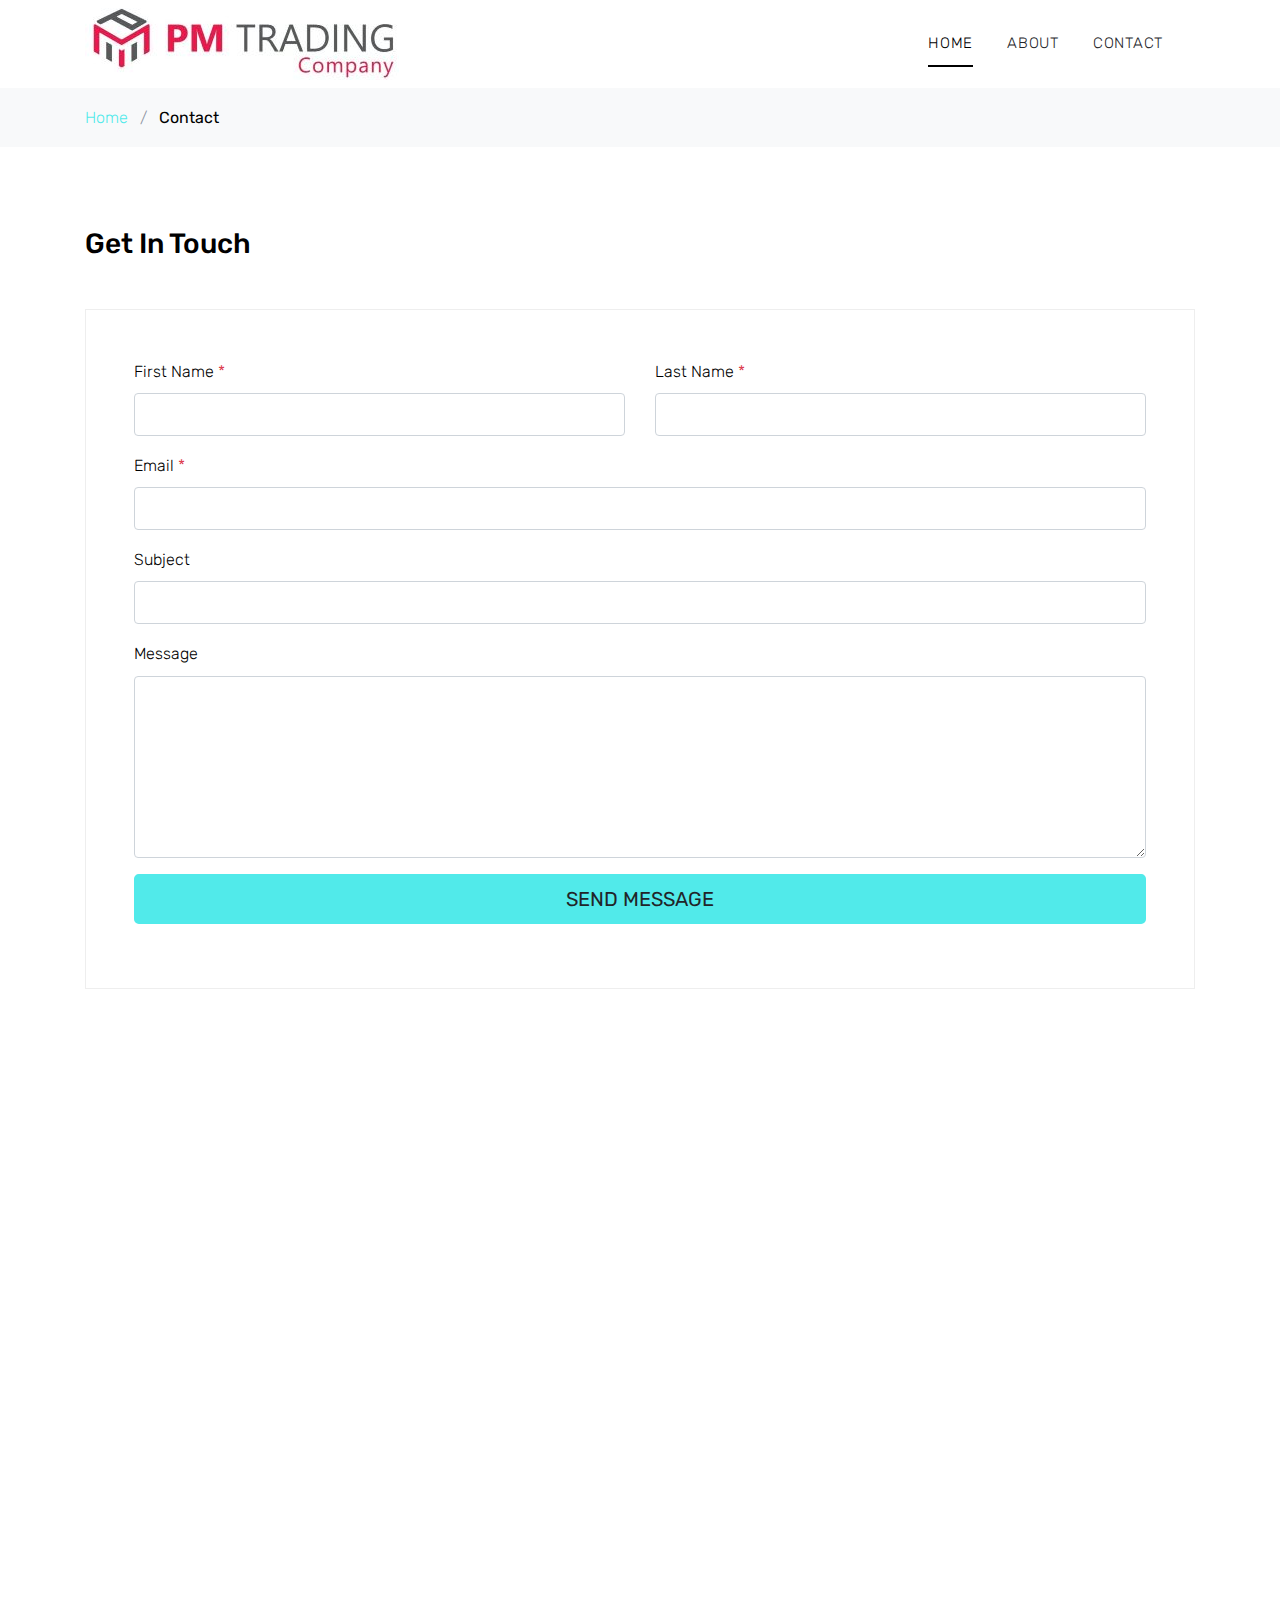
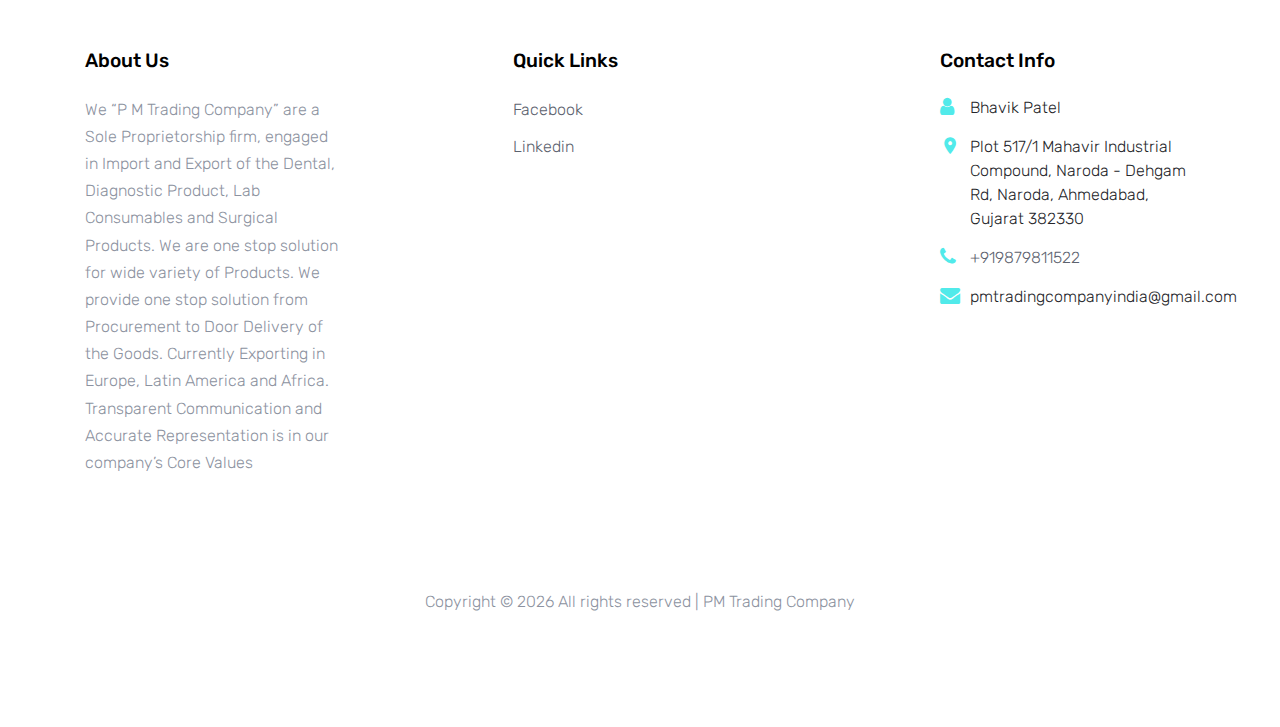
==== commit be2ec685: "style changes" ====
--- a/contact.html
+++ b/contact.html
@@ -72,7 +72,7 @@
             </div>
         </div>
 
-        <div class="site-section">
+        <div class="site-section" style="margin-bottom:10px">
             <div class="container">
                 <div class="row">
                     <div class="col-md-12">
@@ -125,11 +125,12 @@
             </div>
         </div>
 
-        <div>
-            <div style="width: 100%">
-                <iframe frameborder="0" height="400" width="100%" scrolling="no" marginheight="0" marginwidth="0" src="https://maps.google.com/maps?q=P%20M%20Trading%20Company%20Plot%20517%2F1%20Mahavir%20Industrial%20Compound%2C%20Naroda%20-%20Dehgam%20Rd%2C%20Naroda%2C%20Ahmedabad%2C%20Gujarat%20382330maps%2Fembed%3Fpb%3D%211m18%211m12%211m3%211d3670.4588459510956%212d72.66721401409482%213d23.080293184923864%212m3%211f0%212f0%213f0%213m2%211i1024%212i768%214f13.1%213m3%211m2%211s0x395e8169541330ef%253A0x442bc05c858d2a53%212sP%2520M%2520Trading%2520Company%215e0%213m2%211sen%212sin%214v1585568635648%215m2%211sen%212sin%22%20width%3D%22600%22%20height%3D%22450%22%20frameborder%3D%220%22%20style%3D%22border%3A0%3B%22%20allowfullscreen%3D%22%22%20aria-hidden%3D%22false%22%20tabindex%3D%220%22%3E%3C%2Fiframe%3E&amp;t=m&amp;z=10&amp;output=embed&amp;iwloc=near" aria-label="P M Trading Company Plot 517/1 Mahavir Industrial Compound, Naroda - Dehgam Rd, Naroda, Ahmedabad, Gujarat 382330maps/embed?pb=!1m18!1m12!1m3!1d3670.4588459510956!2d72.66721401409482!3d23.080293184923864!2m3!1f0!2f0!3f0!3m2!1i1024!2i768!4f13.1!3m3!1m2!1s0x395e8169541330ef%3A0x442bc05c858d2a53!2sP%20M%20Trading%20Company!5e0!3m2!1sen!2sin!4v1585568635648!5m2!1sen!2sin&quot; width=&quot;1200&quot; height=&quot;700&quot; frameborder=&quot;0&quot; style=&quot;border:0;&quot; allowfullscreen=&quot;&quot; aria-hidden=&quot;false&quot; tabindex=&quot;0&quot;></iframe>"></iframe>
-            </div>
-
+        <div class="site-section" style="margin-top:10px">
+            <div class="container">
+                <div class="row">
+                    <iframe frameborder="0" height="400" width="100%" scrolling="no" marginheight="0" marginwidth="0" src="https://maps.google.com/maps?q=P%20M%20Trading%20Company%20Plot%20517%2F1%20Mahavir%20Industrial%20Compound%2C%20Naroda%20-%20Dehgam%20Rd%2C%20Naroda%2C%20Ahmedabad%2C%20Gujarat%20382330maps%2Fembed%3Fpb%3D%211m18%211m12%211m3%211d3670.4588459510956%212d72.66721401409482%213d23.080293184923864%212m3%211f0%212f0%213f0%213m2%211i1024%212i768%214f13.1%213m3%211m2%211s0x395e8169541330ef%253A0x442bc05c858d2a53%212sP%2520M%2520Trading%2520Company%215e0%213m2%211sen%212sin%214v1585568635648%215m2%211sen%212sin%22%20width%3D%22600%22%20height%3D%22450%22%20frameborder%3D%220%22%20style%3D%22border%3A0%3B%22%20allowfullscreen%3D%22%22%20aria-hidden%3D%22false%22%20tabindex%3D%220%22%3E%3C%2Fiframe%3E&amp;t=m&amp;z=10&amp;output=embed&amp;iwloc=near" aria-label="P M Trading Company Plot 517/1 Mahavir Industrial Compound, Naroda - Dehgam Rd, Naroda, Ahmedabad, Gujarat 382330maps/embed?pb=!1m18!1m12!1m3!1d3670.4588459510956!2d72.66721401409482!3d23.080293184923864!2m3!1f0!2f0!3f0!3m2!1i1024!2i768!4f13.1!3m3!1m2!1s0x395e8169541330ef%3A0x442bc05c858d2a53!2sP%20M%20Trading%20Company!5e0!3m2!1sen!2sin!4v1585568635648!5m2!1sen!2sin&quot; width=&quot;1200&quot; height=&quot;700&quot; frameborder=&quot;0&quot; style=&quot;border:0;&quot; allowfullscreen=&quot;&quot; aria-hidden=&quot;false&quot; tabindex=&quot;0&quot;></iframe>"></iframe>
+                </div>
+            </div>
         </div>
 
 
